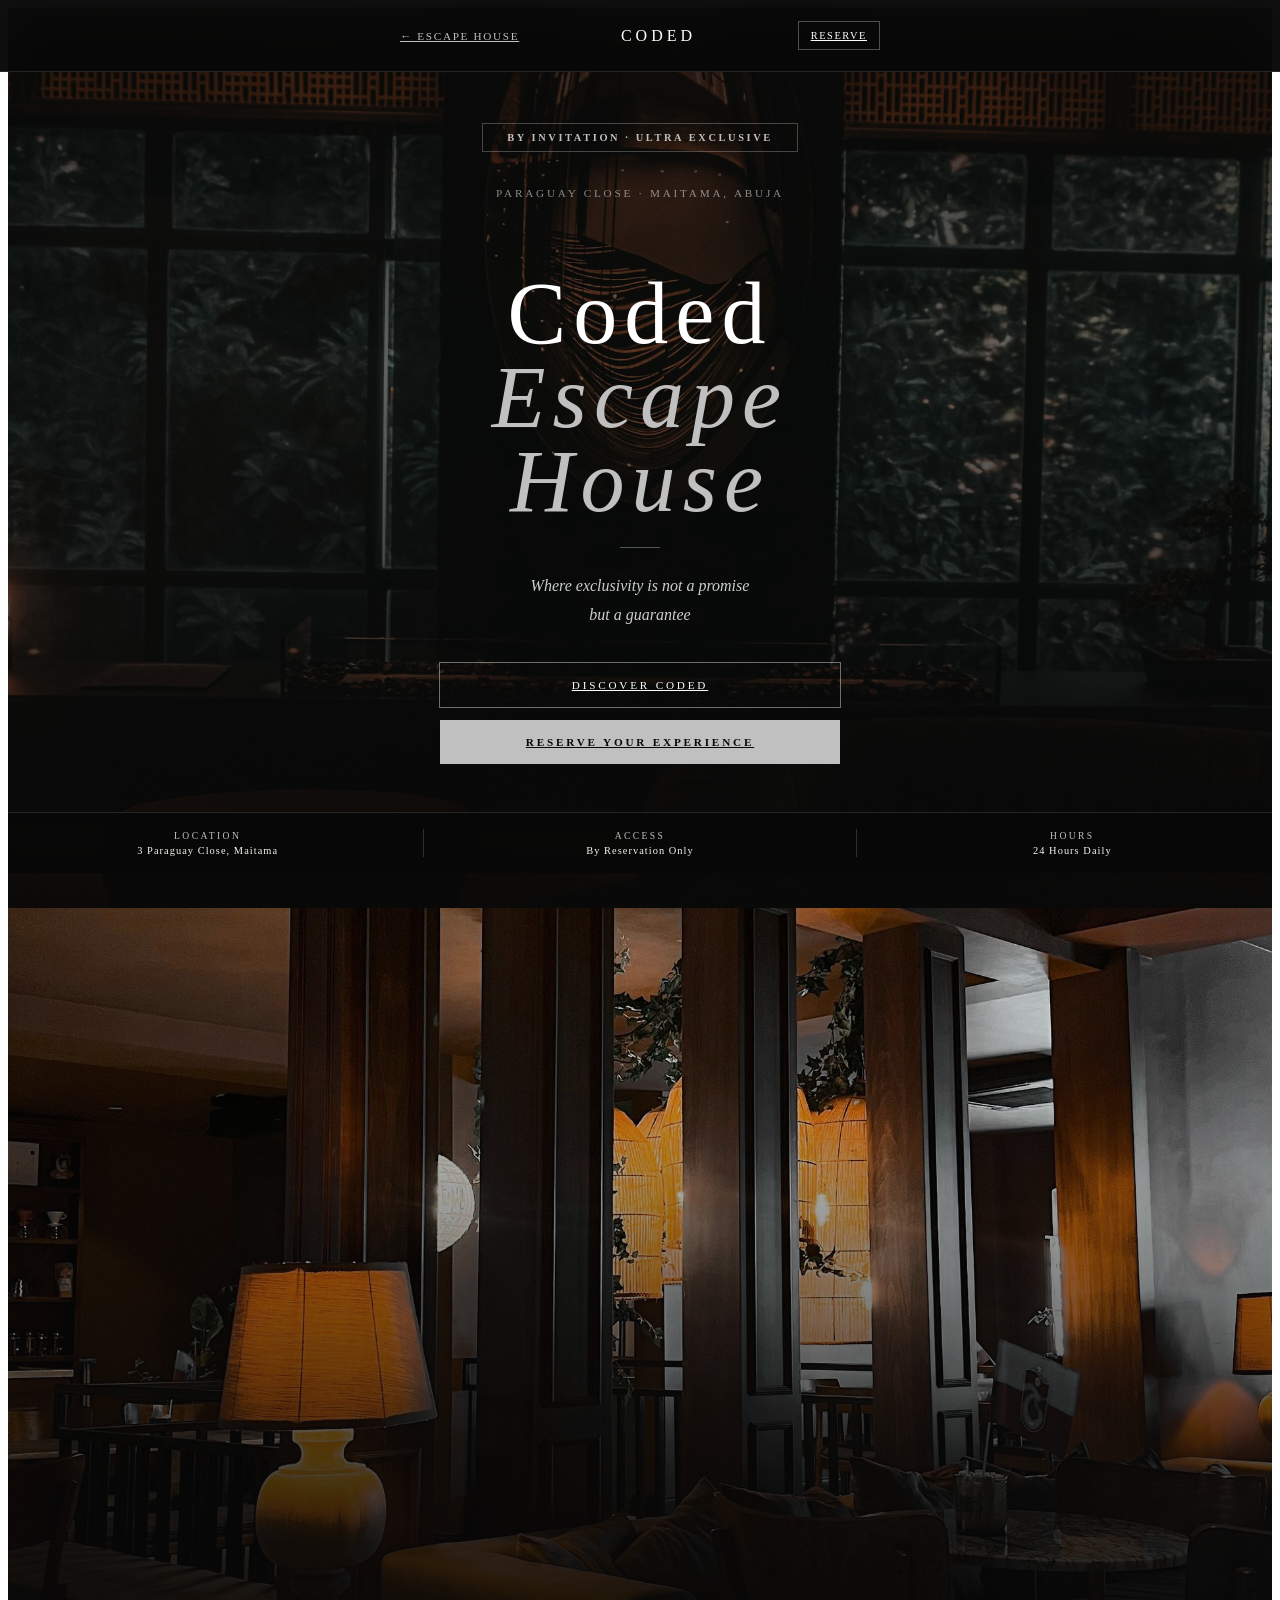
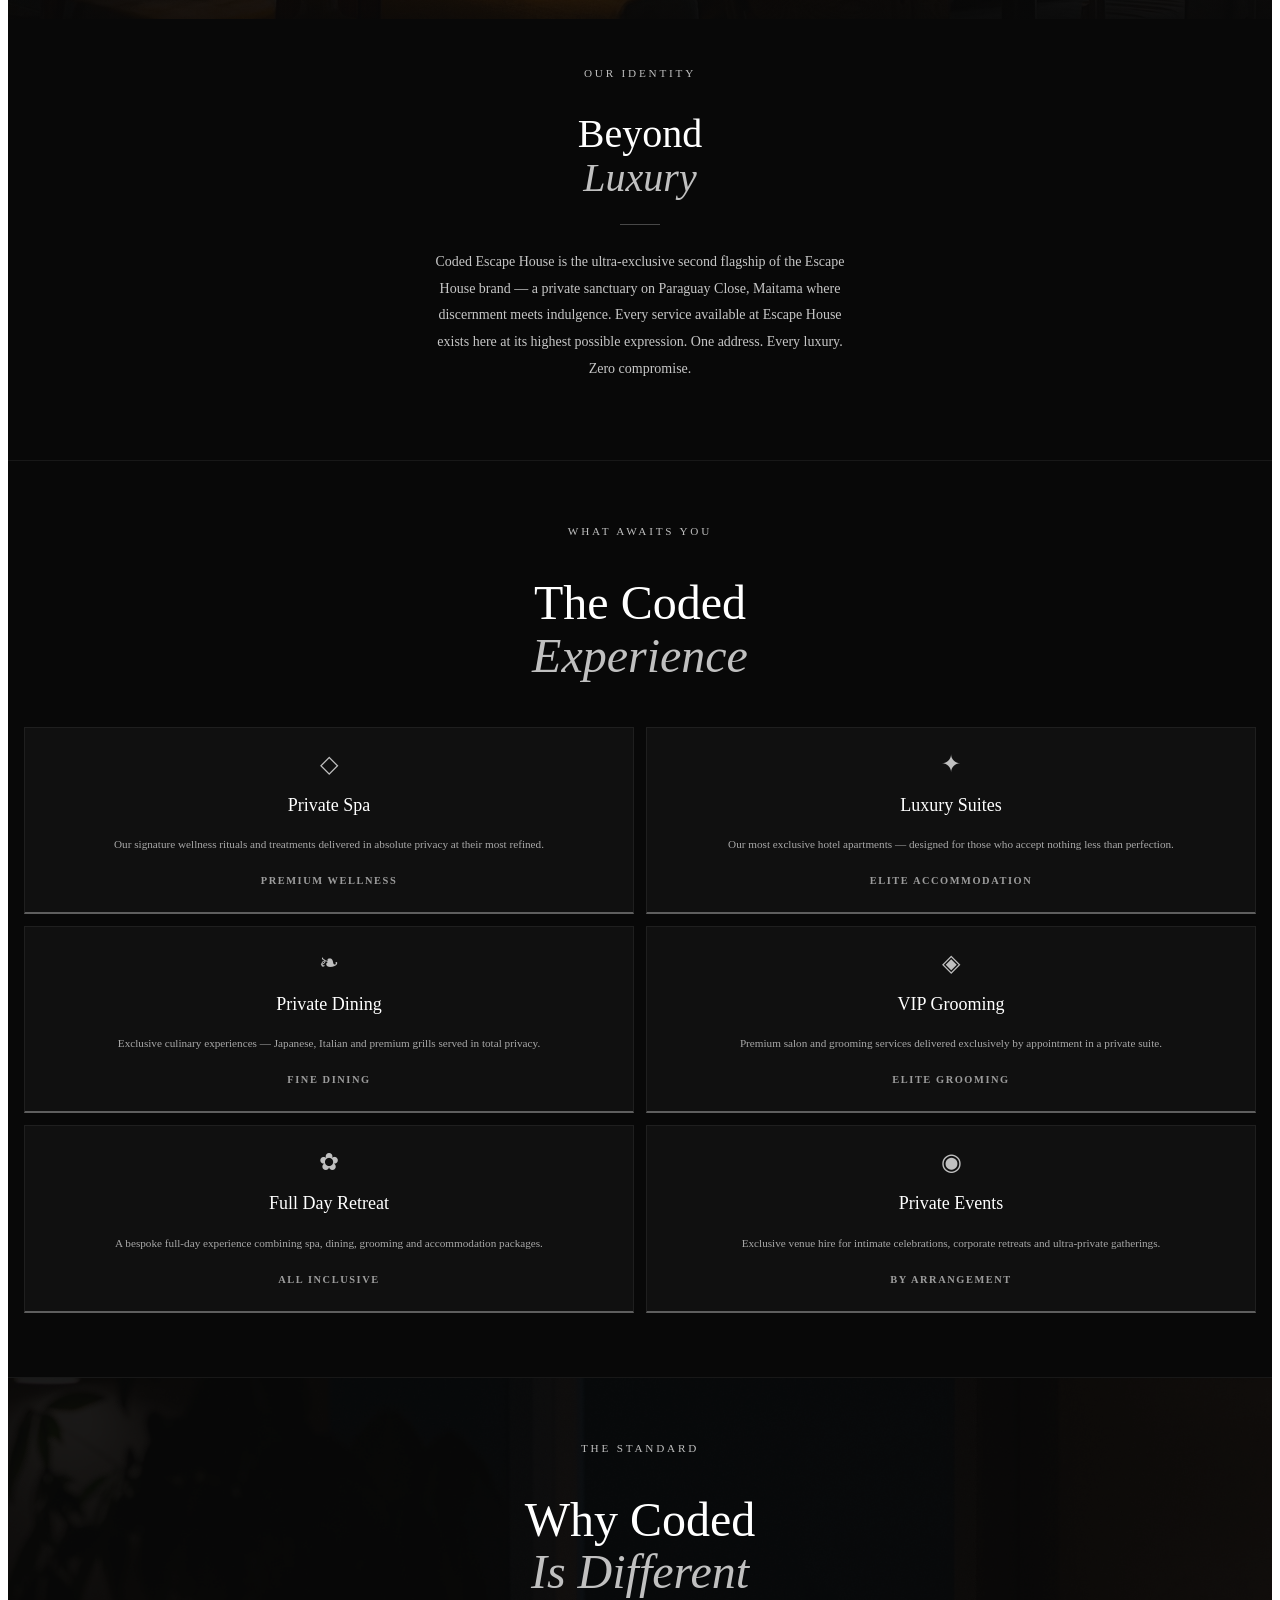
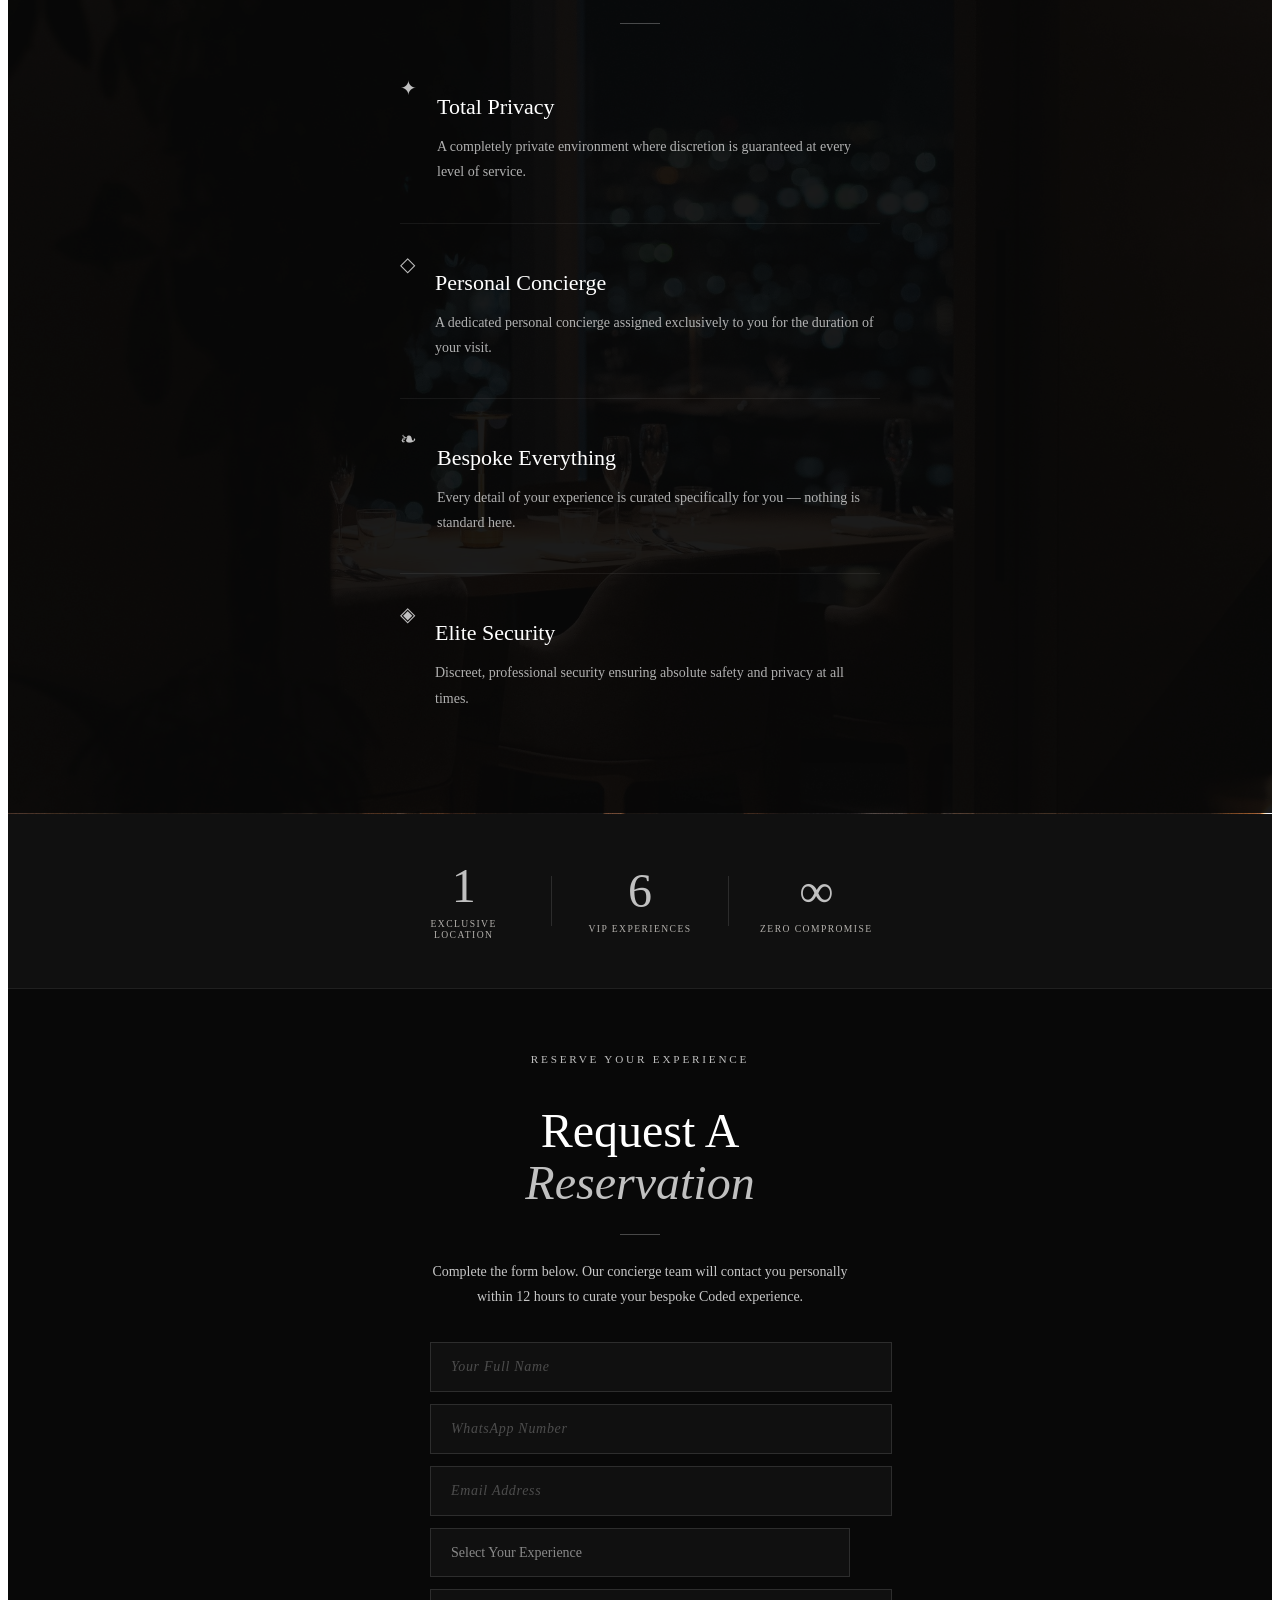
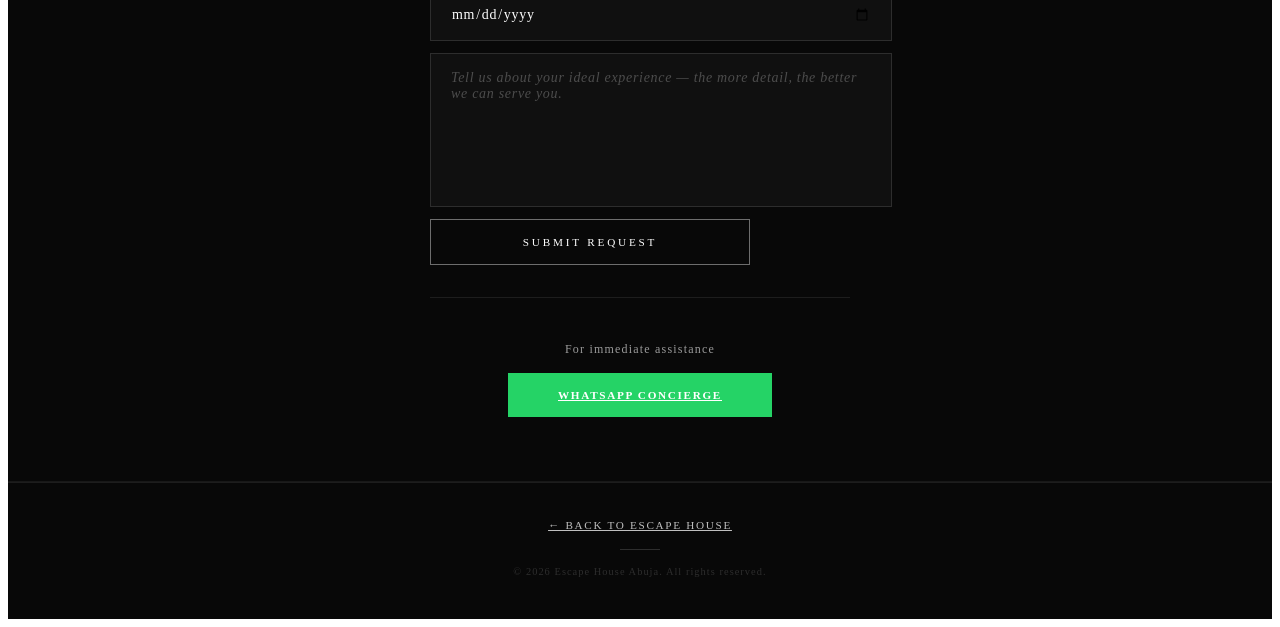
==== branches/coded/index.html @ df6d195e "Update WhatsApp numbers" ====
<!DOCTYPE html>
<html lang="en">
<head>
  <meta charset="UTF-8" />
  <meta name="viewport" content="width=device-width, initial-scale=1.0" />
  <meta name="description" content="Coded Escape House — Ultra Exclusive Luxury, Paraguay Close, Maitama Abuja" />
  <title>Coded Escape House</title>
  <link rel="stylesheet" href="../../assets/css/tokens.css" />
  <link rel="stylesheet" href="../../assets/css/base.css" />
  <link rel="stylesheet" href="../../assets/css/components.css" />
  <link rel="stylesheet" href="css/coded.css" />
</head>

<body>

  <!-- NAVIGATION -->
  <header class="coded-nav">
    <div class="coded-nav__inner">
      <a href="/escape-house/" class="coded-nav__back">← Escape House</a>
      <h1 class="coded-nav__title">Coded</h1>
      <a href="#booking" class="coded-nav__book">Reserve</a>
    </div>
  </header>

  <!-- HERO -->
  <section class="coded-hero">
    <div class="coded-hero__bg"></div>
    <div class="coded-hero__overlay"></div>
    <div class="coded-hero__content">
      <span class="coded-hero__badge">By Invitation · Ultra Exclusive</span>
      <p class="coded-hero__eyebrow">Paraguay Close · Maitama, Abuja</p>
      <h2 class="coded-hero__title">
        Coded<br>
        <em>Escape House</em>
      </h2>
      <div class="coded-hero__divider"></div>
      <p class="coded-hero__tagline">Where exclusivity is not a promise<br>but a guarantee</p>
      <div class="coded-hero__buttons">
        <a href="#experiences" class="btn-coded-primary">Discover Coded</a>
        <a href="#booking" class="btn-coded-ghost">Reserve Your Experience</a>
      </div>
    </div>
    <div class="coded-hero__infobar">
      <div class="coded-hero__info">
        <span class="coded-hero__info-label">Location</span>
        <span class="coded-hero__info-value">3 Paraguay Close, Maitama</span>
      </div>
      <div class="coded-hero__info-divider"></div>
      <div class="coded-hero__info">
        <span class="coded-hero__info-label">Access</span>
        <span class="coded-hero__info-value">By Reservation Only</span>
      </div>
      <div class="coded-hero__info-divider"></div>
      <div class="coded-hero__info">
        <span class="coded-hero__info-label">Hours</span>
        <span class="coded-hero__info-value">24 Hours Daily</span>
      </div>
    </div>
  </section>

  <!-- INTRO -->
  <section class="coded-intro">
    <div class="coded-intro__img"></div>
    <div class="coded-intro__inner">
      <span class="coded-label">Our Identity</span>
      <h2 class="coded-intro__title">Beyond<br><em>Luxury</em></h2>
      <div class="coded-divider"></div>
      <p class="coded-intro__text">Coded Escape House is the ultra-exclusive second flagship of the Escape House brand — a private sanctuary on Paraguay Close, Maitama where discernment meets indulgence. Every service available at Escape House exists here at its highest possible expression. One address. Every luxury. Zero compromise.</p>
    </div>
  </section>

  <!-- EXPERIENCES -->
  <section class="coded-experiences" id="experiences">
    <div class="coded-experiences__header">
      <span class="coded-label">What Awaits You</span>
      <h2 class="coded-section-title">The Coded<br><em>Experience</em></h2>
    </div>
    <div class="coded-experiences__grid">

      <a href="#booking" class="coded-exp-card">
        <div class="coded-exp-card__top">
          <span class="coded-exp-card__icon">◇</span>
          <h3 class="coded-exp-card__title">Private Spa</h3>
        </div>
        <p class="coded-exp-card__desc">Our signature wellness rituals and treatments delivered in absolute privacy at their most refined.</p>
        <span class="coded-exp-card__tag">Premium Wellness</span>
      </a>

      <a href="#booking" class="coded-exp-card">
        <div class="coded-exp-card__top">
          <span class="coded-exp-card__icon">✦</span>
          <h3 class="coded-exp-card__title">Luxury Suites</h3>
        </div>
        <p class="coded-exp-card__desc">Our most exclusive hotel apartments — designed for those who accept nothing less than perfection.</p>
        <span class="coded-exp-card__tag">Elite Accommodation</span>
      </a>

      <a href="#booking" class="coded-exp-card">
        <div class="coded-exp-card__top">
          <span class="coded-exp-card__icon">❧</span>
          <h3 class="coded-exp-card__title">Private Dining</h3>
        </div>
        <p class="coded-exp-card__desc">Exclusive culinary experiences — Japanese, Italian and premium grills served in total privacy.</p>
        <span class="coded-exp-card__tag">Fine Dining</span>
      </a>

      <a href="#booking" class="coded-exp-card">
        <div class="coded-exp-card__top">
          <span class="coded-exp-card__icon">◈</span>
          <h3 class="coded-exp-card__title">VIP Grooming</h3>
        </div>
        <p class="coded-exp-card__desc">Premium salon and grooming services delivered exclusively by appointment in a private suite.</p>
        <span class="coded-exp-card__tag">Elite Grooming</span>
      </a>

      <a href="#booking" class="coded-exp-card">
        <div class="coded-exp-card__top">
          <span class="coded-exp-card__icon">✿</span>
          <h3 class="coded-exp-card__title">Full Day Retreat</h3>
        </div>
        <p class="coded-exp-card__desc">A bespoke full-day experience combining spa, dining, grooming and accommodation packages.</p>
        <span class="coded-exp-card__tag">All Inclusive</span>
      </a>

      <a href="#booking" class="coded-exp-card">
        <div class="coded-exp-card__top">
          <span class="coded-exp-card__icon">◉</span>
          <h3 class="coded-exp-card__title">Private Events</h3>
        </div>
        <p class="coded-exp-card__desc">Exclusive venue hire for intimate celebrations, corporate retreats and ultra-private gatherings.</p>
        <span class="coded-exp-card__tag">By Arrangement</span>
      </a>

    </div>
  </section>

  <!-- FEATURES -->
  <section class="coded-features">
    <div class="coded-features__inner">
      <span class="coded-label">The Standard</span>
      <h2 class="coded-section-title">Why Coded<br><em>Is Different</em></h2>
      <div class="coded-divider"></div>
      <div class="coded-features__grid">
        <div class="coded-feature">
          <span class="coded-feature__icon">✦</span>
          <div>
            <h3 class="coded-feature__title">Total Privacy</h3>
            <p class="coded-feature__desc">A completely private environment where discretion is guaranteed at every level of service.</p>
          </div>
        </div>
        <div class="coded-feature">
          <span class="coded-feature__icon">◇</span>
          <div>
            <h3 class="coded-feature__title">Personal Concierge</h3>
            <p class="coded-feature__desc">A dedicated personal concierge assigned exclusively to you for the duration of your visit.</p>
          </div>
        </div>
        <div class="coded-feature">
          <span class="coded-feature__icon">❧</span>
          <div>
            <h3 class="coded-feature__title">Bespoke Everything</h3>
            <p class="coded-feature__desc">Every detail of your experience is curated specifically for you — nothing is standard here.</p>
          </div>
        </div>
        <div class="coded-feature">
          <span class="coded-feature__icon">◈</span>
          <div>
            <h3 class="coded-feature__title">Elite Security</h3>
            <p class="coded-feature__desc">Discreet, professional security ensuring absolute safety and privacy at all times.</p>
          </div>
        </div>
      </div>
    </div>
  </section>

  <!-- STATISTICS -->
  <section class="coded-stats">
    <div class="coded-stats__inner">
      <div class="coded-stat">
        <span class="coded-stat__num">1</span>
        <span class="coded-stat__label">Exclusive Location</span>
      </div>
      <div class="coded-stats__line"></div>
      <div class="coded-stat">
        <span class="coded-stat__num">6</span>
        <span class="coded-stat__label">VIP Experiences</span>
      </div>
      <div class="coded-stats__line"></div>
      <div class="coded-stat">
        <span class="coded-stat__num">∞</span>
        <span class="coded-stat__label">Zero Compromise</span>
      </div>
    </div>
  </section>

  <!-- BOOKING -->
  <section class="coded-booking" id="booking">
    <div class="coded-booking__inner">
      <span class="coded-label">Reserve Your Experience</span>
      <h2 class="coded-section-title">Request A<br><em>Reservation</em></h2>
      <div class="coded-divider"></div>
      <p class="coded-booking__sub">Complete the form below. Our concierge team will contact you personally within 12 hours to curate your bespoke Coded experience.</p>
      <div class="coded-booking__form">
        <input class="coded-input" type="text" placeholder="Your Full Name" />
        <input class="coded-input" type="tel" placeholder="WhatsApp Number" />
        <input class="coded-input" type="email" placeholder="Email Address" />
        <select class="coded-select">
          <option value="" disabled selected>Select Your Experience</option>
          <option>Private Spa</option>
          <option>Luxury Suite</option>
          <option>Private Dining</option>
          <option>VIP Grooming</option>
          <option>Full Day Retreat</option>
          <option>Private Event</option>
          <option>Bespoke Package</option>
        </select>
        <input class="coded-input" type="date" />
        <textarea class="coded-input coded-textarea" placeholder="Tell us about your ideal experience — the more detail, the better we can serve you."></textarea>
        <button class="btn-coded-primary">Submit Request</button>
      </div>
      <div class="coded-booking__contact">
        <p class="coded-booking__note">For immediate assistance</p>
        <div class="coded-booking__links">
          <a href="https://wa.me/2349033333733" class="btn-coded-whatsapp">WhatsApp Concierge</a>
        </div>
      </div>
    </div>
  </section>

  <!-- FOOTER -->
  <footer class="coded-footer">
    <div class="coded-footer__inner">
      <a href="/escape-house/" class="coded-footer__back">← Back to Escape House</a>
      <div class="coded-footer__divider"></div>
      <p class="coded-footer__copy">© 2026 Escape House Abuja. All rights reserved.</p>
    </div>
  </footer>

</body>
</html>
---- branches/coded/css/coded.css ----
/* ============================================
   CODED ESCAPE HOUSE — BRANCH CSS
   Palette: Near Black + Platinum Silver
   ============================================ */

/* --- NAVIGATION --- */
.coded-nav {
  position: fixed;
  top: 0;
  left: 0;
  right: 0;
  z-index: 100;
  padding: 1rem 1.25rem;
  background: rgba(8, 8, 8, 0.96);
  backdrop-filter: blur(20px);
  -webkit-backdrop-filter: blur(20px);
  border-bottom: 1px solid rgba(210, 210, 210, 0.15);
}

.coded-nav__inner {
  display: flex;
  align-items: center;
  justify-content: space-between;
  max-width: 480px;
  margin: 0 auto;
  width: 100%;
}

.coded-nav__back {
  font-family: var(--font-body);
  font-size: 0.7rem;
  color: silver;
  letter-spacing: 0.15em;
  text-transform: uppercase;
  white-space: nowrap;
}

.coded-nav__title {
  font-family: var(--font-heading);
  font-size: 1rem;
  color: #FFFFFF;
  letter-spacing: 0.25em;
  text-transform: uppercase;
  font-weight: 300;
}

.coded-nav__book {
  font-family: var(--font-body);
  font-size: 0.65rem;
  color: #FFFFFF;
  letter-spacing: 0.15em;
  text-transform: uppercase;
  padding: 0.5rem 0.75rem;
  border: 1px solid rgba(210, 210, 210, 0.35);
  white-space: nowrap;
}

/* --- HERO --- */
.coded-hero {
  min-height: 100svh;
  position: relative;
  display: flex;
  flex-direction: column;
  align-items: center;
  justify-content: center;
  overflow: hidden;
}

.coded-hero__bg {
  position: absolute;
  inset: 0;
  background-image: url('../../../assets/images/coded/coded-hero.jpg');
  background-size: cover;
  background-position: center;
  z-index: 0;
}

.coded-hero__overlay {
  position: absolute;
  inset: 0;
  background: linear-gradient(
    180deg,
    rgba(8, 8, 8, 0.85) 0%,
    rgba(8, 8, 8, 0.60) 40%,
    rgba(8, 8, 8, 0.95) 100%
  );
  z-index: 1;
}

.coded-hero__content {
  position: relative;
  z-index: 2;
  text-align: center;
  padding: 5rem 1.5rem 3rem;
  width: 100%;
  max-width: 480px;
}

.coded-hero__badge {
  display: inline-block;
  border: 1px solid rgba(210, 210, 210, 0.30);
  color: silver;
  font-family: var(--font-body);
  font-size: 0.65rem;
  font-weight: 600;
  letter-spacing: 0.25em;
  text-transform: uppercase;
  padding: 0.5rem 1.5rem;
  margin-bottom: 1.5rem;
}

.coded-hero__eyebrow {
  font-family: var(--font-body);
  font-size: 0.7rem;
  color: silver;
  letter-spacing: 0.25em;
  text-transform: uppercase;
  margin-bottom: 1.5rem;
  opacity: 0.70;
}

.coded-hero__title {
  font-family: var(--font-heading);
  font-size: 5.5rem;
  color: #FFFFFF;
  font-weight: 300;
  letter-spacing: 0.08em;
  line-height: 0.95;
  margin-bottom: 1rem;
}

.coded-hero__title em {
  color: silver;
  font-style: italic;
  display: block;
}

.coded-hero__divider {
  width: 40px;
  height: 1px;
  background: silver;
  margin: 1.5rem auto;
  opacity: 0.40;
}

.coded-hero__tagline {
  font-family: var(--font-script);
  font-style: italic;
  font-size: 1rem;
  color: #F0F0F0;
  line-height: 1.8;
  margin-bottom: 2rem;
  opacity: 0.85;
}

.coded-hero__buttons {
  display: flex;
  flex-direction: column;
  align-items: center;
  gap: 0.75rem;
}

/* --- HERO INFOBAR --- */
.coded-hero__infobar {
  position: relative;
  z-index: 2;
  width: 100%;
  background: rgba(8, 8, 8, 0.92);
  backdrop-filter: blur(10px);
  border-top: 1px solid rgba(210, 210, 210, 0.15);
  display: flex;
  align-items: center;
  justify-content: center;
  padding: 1rem 1.25rem;
  gap: 1rem;
}

.coded-hero__info {
  text-align: center;
  flex: 1;
}

.coded-hero__info-label {
  display: block;
  font-family: var(--font-body);
  font-size: 0.6rem;
  color: silver;
  letter-spacing: 0.25em;
  text-transform: uppercase;
  margin-bottom: 0.25rem;
}

.coded-hero__info-value {
  display: block;
  font-family: var(--font-body);
  font-size: 0.65rem;
  color: #F8F4EE;
  letter-spacing: 0.10em;
  font-weight: 500;
}

.coded-hero__info-divider {
  width: 1px;
  height: 28px;
  background: rgba(210, 210, 210, 0.20);
  flex-shrink: 0;
}

/* --- BUTTONS --- */
.btn-coded-primary {
  display: inline-block;
  background: transparent;
  color: #FFFFFF;
  font-family: var(--font-body);
  font-size: 0.7rem;
  font-weight: 500;
  letter-spacing: 0.25em;
  text-transform: uppercase;
  padding: 1rem 2.5rem;
  min-width: 220px;
  text-align: center;
  transition: all 280ms ease;
  border: 1px solid rgba(210, 210, 210, 0.50);
  cursor: pointer;
  width: 100%;
  max-width: 320px;
}

.btn-coded-primary:active {
  background: rgba(210, 210, 210, 0.10);
  transform: scale(0.98);
}

.btn-coded-ghost {
  display: inline-block;
  background: silver;
  color: #080808;
  font-family: var(--font-body);
  font-size: 0.7rem;
  font-weight: 600;
  letter-spacing: 0.25em;
  text-transform: uppercase;
  padding: 1rem 2.5rem;
  min-width: 220px;
  text-align: center;
  transition: all 280ms ease;
  width: 100%;
  max-width: 320px;
}

.btn-coded-ghost:active {
  background: #A0A0A0;
  transform: scale(0.98);
}

.btn-coded-whatsapp {
  display: inline-block;
  background: #25D366;
  color: #FFFFFF;
  font-family: var(--font-body);
  font-size: 0.7rem;
  font-weight: 600;
  letter-spacing: 0.15em;
  text-transform: uppercase;
  padding: 1rem 2rem;
  min-width: 200px;
  text-align: center;
  transition: all 280ms ease;
}

/* --- SHARED STYLES --- */
.coded-label {
  display: block;
  font-family: var(--font-body);
  font-size: 0.7rem;
  color: silver;
  letter-spacing: 0.25em;
  text-transform: uppercase;
  margin-bottom: 0.75rem;
}

.coded-divider {
  width: 40px;
  height: 1px;
  background: silver;
  margin: 1.5rem auto;
  opacity: 0.35;
}

.coded-section-title {
  font-family: var(--font-heading);
  font-size: 3rem;
  color: #FFFFFF;
  font-weight: 300;
  line-height: 1.1;
  margin-bottom: 0.75rem;
}

.coded-section-title em {
  color: silver;
  font-style: italic;
}

/* --- INTRO --- */
.coded-intro {
  background: #080808;
  border-bottom: 1px solid rgba(210, 210, 210, 0.08);
  text-align: center;
  overflow: hidden;
}

.coded-intro__img {
  width: 100%;
  aspect-ratio: 16 / 9;
  background-image: url('../../../assets/images/coded/coded-intro.jpg');
  background-size: cover;
  background-position: center;
  position: relative;
}

.coded-intro__img::after {
  content: '';
  position: absolute;
  inset: 0;
  background: linear-gradient(
    to bottom,
    transparent 0%,
    rgba(8, 8, 8, 0.92) 100%
  );
}

.coded-intro__inner {
  max-width: 420px;
  margin: 0 auto;
  padding: 3rem 1.5rem 4rem;
}

.coded-intro__title {
  font-family: var(--font-heading);
  font-size: 2.5rem;
  color: #FFFFFF;
  font-weight: 300;
  line-height: 1.1;
  margin-bottom: 0.75rem;
}

.coded-intro__title em {
  color: silver;
  font-style: italic;
}

.coded-intro__text {
  font-family: var(--font-body);
  font-size: 0.875rem;
  color: #E8E8E8;
  line-height: 1.9;
  opacity: 0.85;
}

/* --- EXPERIENCES --- */
.coded-experiences {
  background: #080808;
  padding-bottom: 4rem;
  border-bottom: 1px solid rgba(210, 210, 210, 0.08);
}

.coded-experiences__header {
  text-align: center;
  padding: 4rem 1.25rem 2rem;
}

.coded-experiences__grid {
  display: grid;
  grid-template-columns: 1fr 1fr;
  gap: 0.75rem;
  padding: 0 1rem;
}

.coded-exp-card {
  display: block;
  background: #101010;
  border: 1px solid rgba(210, 210, 210, 0.08);
  border-bottom: 2px solid rgba(210, 210, 210, 0.40);
  padding: 1.5rem 1rem;
  text-align: center;
  text-decoration: none;
  cursor: pointer;
  transition: border-color 280ms ease;
}

.coded-exp-card:active {
  border-color: silver;
}

.coded-exp-card__top {
  margin-bottom: 0.75rem;
}

.coded-exp-card__icon {
  font-size: 1.5rem;
  color: silver;
  display: block;
  margin-bottom: 0.5rem;
  line-height: 1;
}

.coded-exp-card__title {
  font-family: var(--font-heading);
  font-size: 1.125rem;
  color: #FFFFFF;
  font-weight: 400;
  line-height: 1.3;
}

.coded-exp-card__desc {
  font-family: var(--font-body);
  font-size: 0.7rem;
  color: #E8E8E8;
  line-height: 1.7;
  margin-bottom: 1rem;
  opacity: 0.70;
}

.coded-exp-card__tag {
  font-family: var(--font-body);
  font-size: 0.65rem;
  color: silver;
  letter-spacing: 0.15em;
  font-weight: 600;
  text-transform: uppercase;
  opacity: 0.80;
}

/* --- FEATURES --- */
.coded-features {
  background-image: url('../../../assets/images/coded/coded-features.jpg');
  background-size: cover;
  background-position: center;
  position: relative;
  border-bottom: 1px solid rgba(210, 210, 210, 0.08);
}

.coded-features::before {
  content: '';
  position: absolute;
  inset: 0;
  background: rgba(8, 8, 8, 0.92);
}

.coded-features__inner {
  position: relative;
  z-index: 1;
  padding: 4rem 1.5rem;
  text-align: center;
  max-width: 480px;
  margin: 0 auto;
}

.coded-features__grid {
  display: flex;
  flex-direction: column;
  gap: 0;
  margin-top: 1rem;
}

.coded-feature {
  display: flex;
  gap: 1.25rem;
  align-items: flex-start;
  padding: 1.5rem 0;
  border-bottom: 1px solid rgba(210, 210, 210, 0.08);
  text-align: left;
}

.coded-feature:last-child {
  border-bottom: none;
}

.coded-feature__icon {
  font-size: 1.25rem;
  color: silver;
  flex-shrink: 0;
  margin-top: 0.25rem;
}

.coded-feature__title {
  font-family: var(--font-heading);
  font-size: 1.375rem;
  color: #FFFFFF;
  font-weight: 400;
  margin-bottom: 0.5rem;
}

.coded-feature__desc {
  font-family: var(--font-body);
  font-size: 0.875rem;
  color: #E8E8E8;
  line-height: 1.8;
  opacity: 0.75;
}

/* --- STATISTICS --- */
.coded-stats {
  background: #101010;
  padding: 3rem 1.5rem;
  border-bottom: 1px solid rgba(210, 210, 210, 0.08);
}

.coded-stats__inner {
  display: flex;
  align-items: center;
  justify-content: center;
  gap: 1.5rem;
  max-width: 480px;
  margin: 0 auto;
}

.coded-stat {
  text-align: center;
  flex: 1;
}

.coded-stat__num {
  display: block;
  font-family: var(--font-heading);
  font-size: 3rem;
  color: silver;
  line-height: 1;
  margin-bottom: 0.5rem;
}

.coded-stat__label {
  display: block;
  font-family: var(--font-body);
  font-size: 0.6rem;
  color: #F8F4EE;
  letter-spacing: 0.15em;
  text-transform: uppercase;
  opacity: 0.70;
}

.coded-stats__line {
  width: 1px;
  height: 50px;
  background: rgba(210, 210, 210, 0.15);
  flex-shrink: 0;
}

/* --- BOOKING --- */
.coded-booking {
  background: #080808;
  padding: 4rem 1.5rem;
  text-align: center;
  border-bottom: 1px solid rgba(210, 210, 210, 0.08);
}

.coded-booking__inner {
  max-width: 420px;
  margin: 0 auto;
}

.coded-booking__sub {
  font-family: var(--font-body);
  font-size: 0.875rem;
  color: #E8E8E8;
  line-height: 1.8;
  margin-bottom: 2rem;
  opacity: 0.85;
}

.coded-booking__form {
  display: flex;
  flex-direction: column;
  gap: 0.75rem;
  margin-bottom: 2rem;
}

.coded-input {
  width: 100%;
  background: #101010;
  border: 1px solid rgba(210, 210, 210, 0.15);
  padding: 1rem 1.25rem;
  font-family: var(--font-body);
  font-size: 0.875rem;
  color: #FFFFFF;
  letter-spacing: 0.05em;
  outline: none;
  transition: border-color 280ms ease;
}

.coded-input::placeholder {
  color: rgba(255,255,255,0.25);
  font-style: italic;
}

.coded-input:focus {
  border-color: silver;
}

.coded-select {
  width: 100%;
  background: #101010;
  border: 1px solid rgba(210, 210, 210, 0.15);
  padding: 1rem 1.25rem;
  font-family: var(--font-body);
  font-size: 0.875rem;
  color: rgba(255,255,255,0.50);
  outline: none;
  appearance: none;
  -webkit-appearance: none;
}

.coded-textarea {
  min-height: 120px;
  resize: none;
}

.coded-booking__contact {
  margin-top: 2rem;
  padding-top: 2rem;
  border-top: 1px solid rgba(210, 210, 210, 0.10);
}

.coded-booking__note {
  font-family: var(--font-body);
  font-size: 0.75rem;
  color: #E8E8E8;
  letter-spacing: 0.10em;
  margin-bottom: 1rem;
  opacity: 0.65;
}

.coded-booking__links {
  display: flex;
  justify-content: center;
}

/* --- FOOTER --- */
.coded-footer {
  background: #080808;
  border-top: 1px solid rgba(210, 210, 210, 0.10);
  padding: 2rem 1.25rem;
  text-align: center;
}

.coded-footer__inner {
  max-width: 480px;
  margin: 0 auto;
}

.coded-footer__back {
  font-family: var(--font-body);
  font-size: 0.7rem;
  color: silver;
  letter-spacing: 0.15em;
  text-transform: uppercase;
}

.coded-footer__divider {
  width: 40px;
  height: 1px;
  background: silver;
  margin: 1rem auto;
  opacity: 0.20;
}

.coded-footer__copy {
  font-family: var(--font-body);
  font-size: 0.65rem;
  color: rgba(255,255,255,0.15);
  letter-spacing: 0.10em;
}
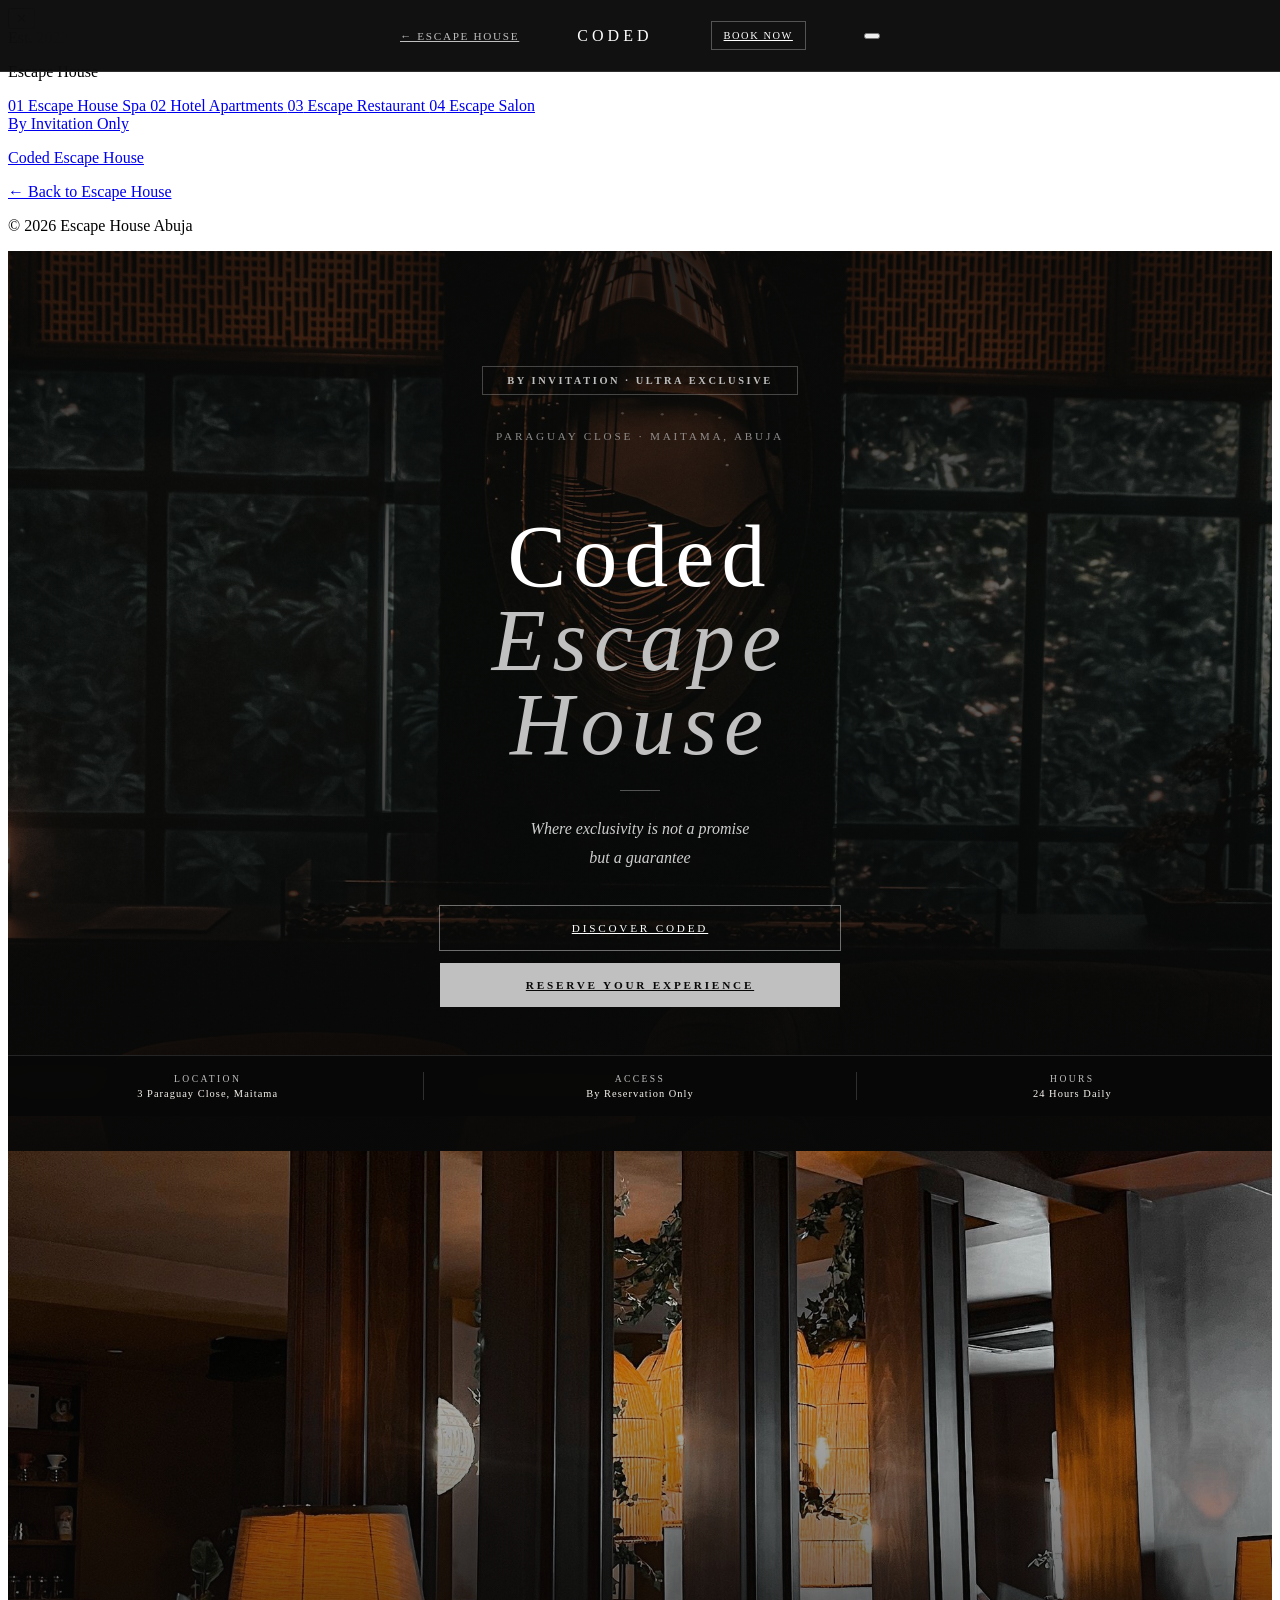
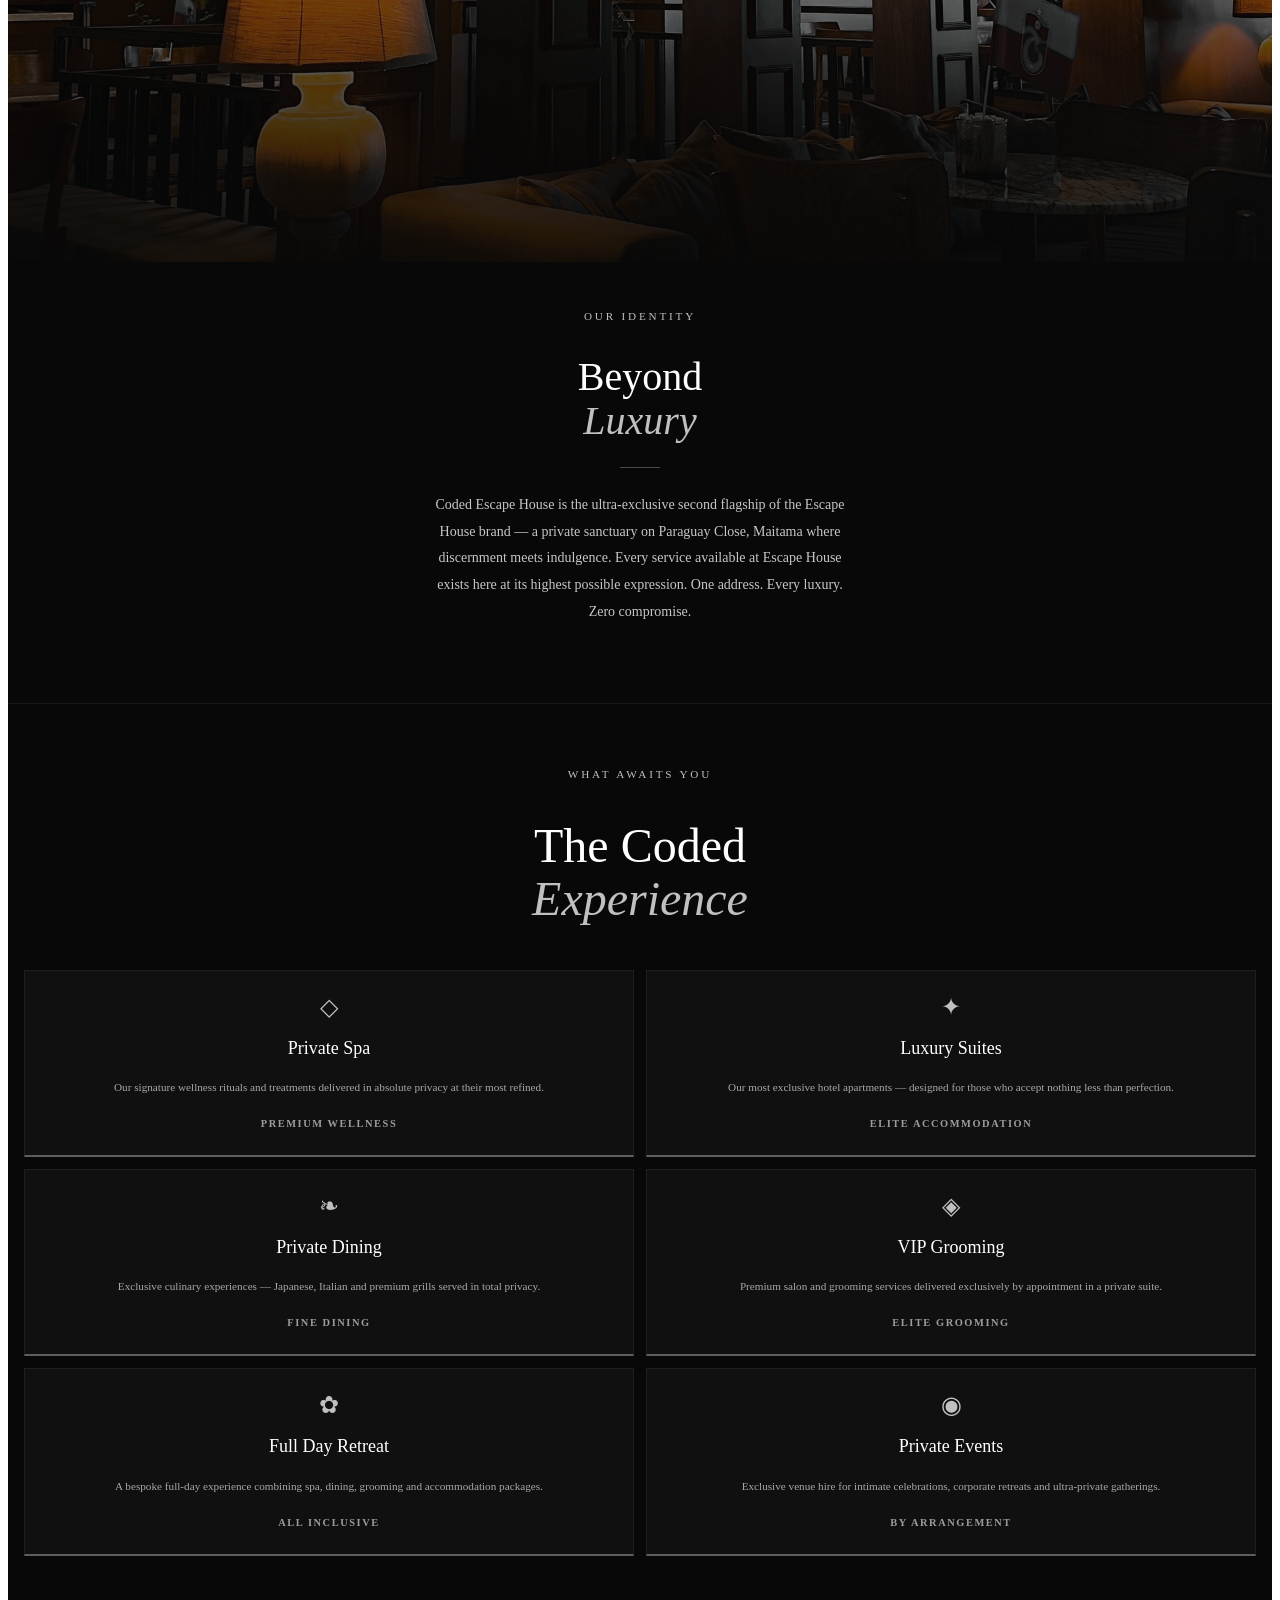
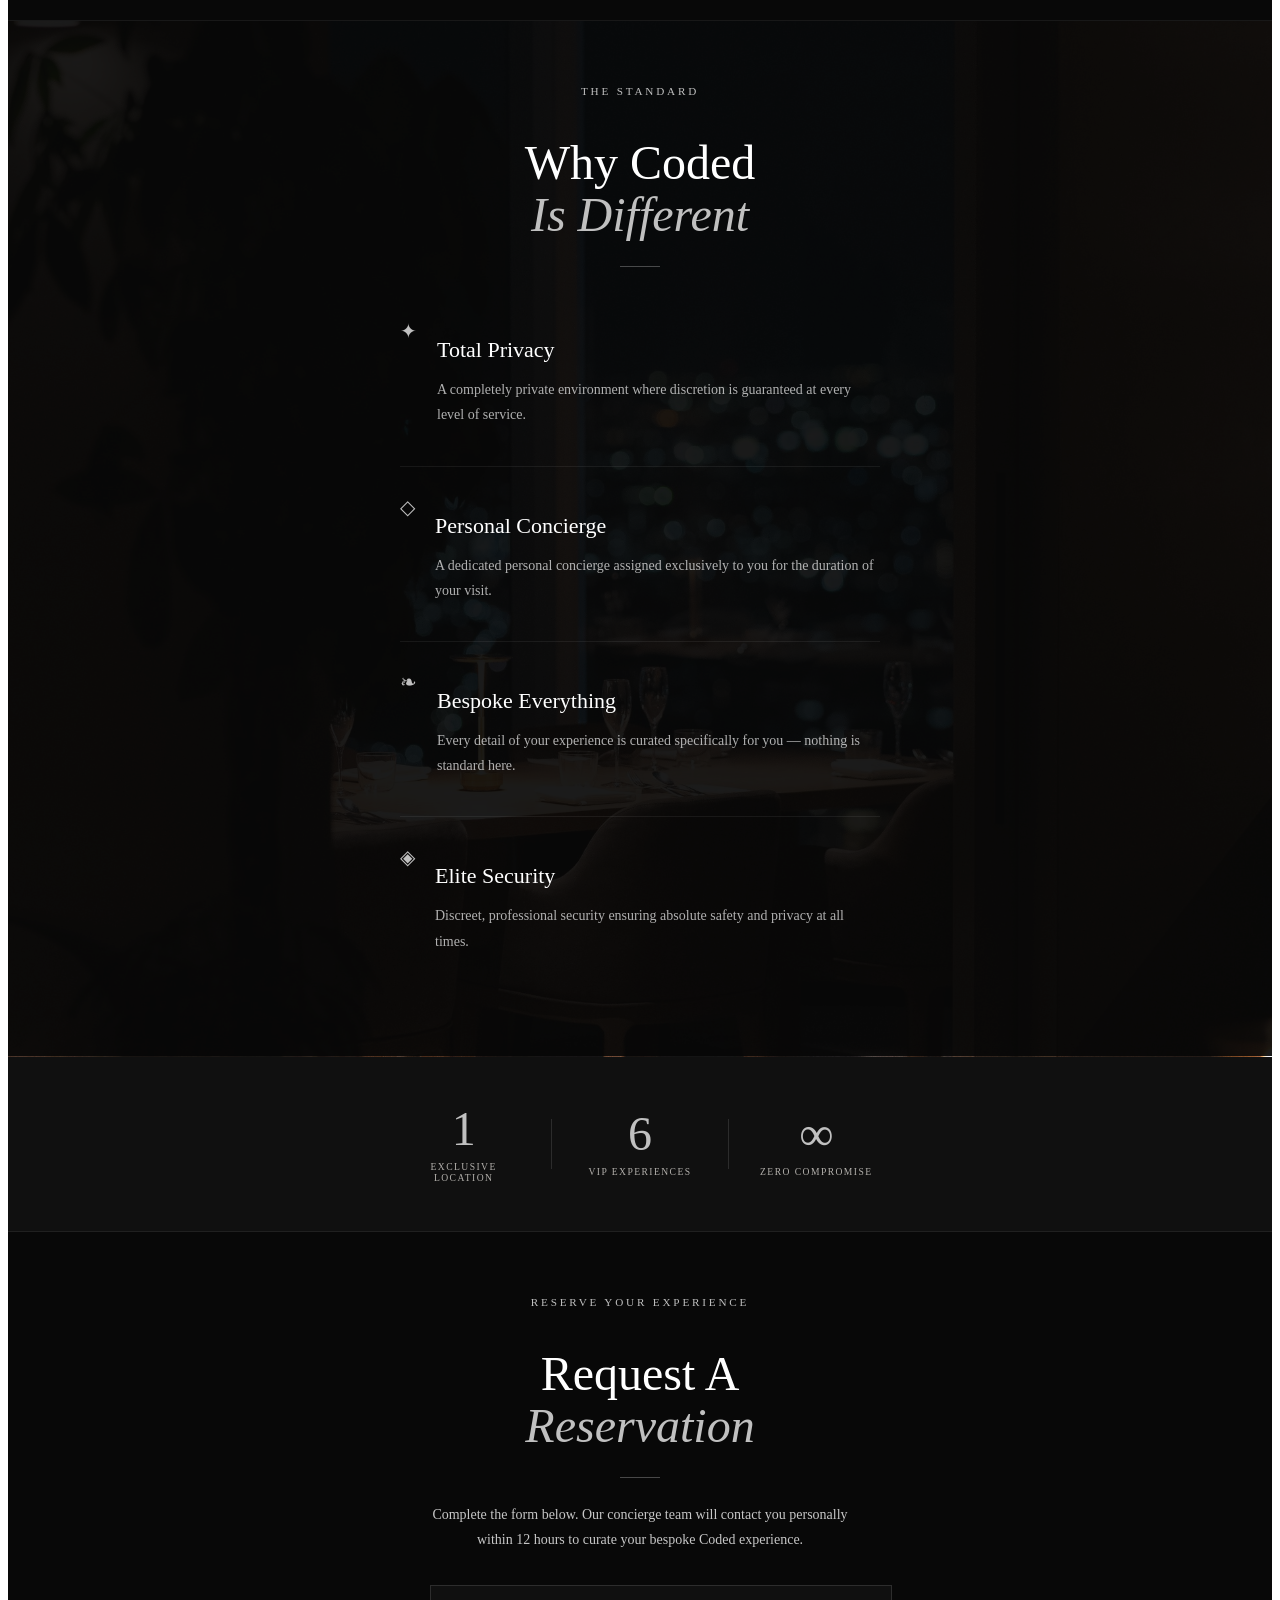
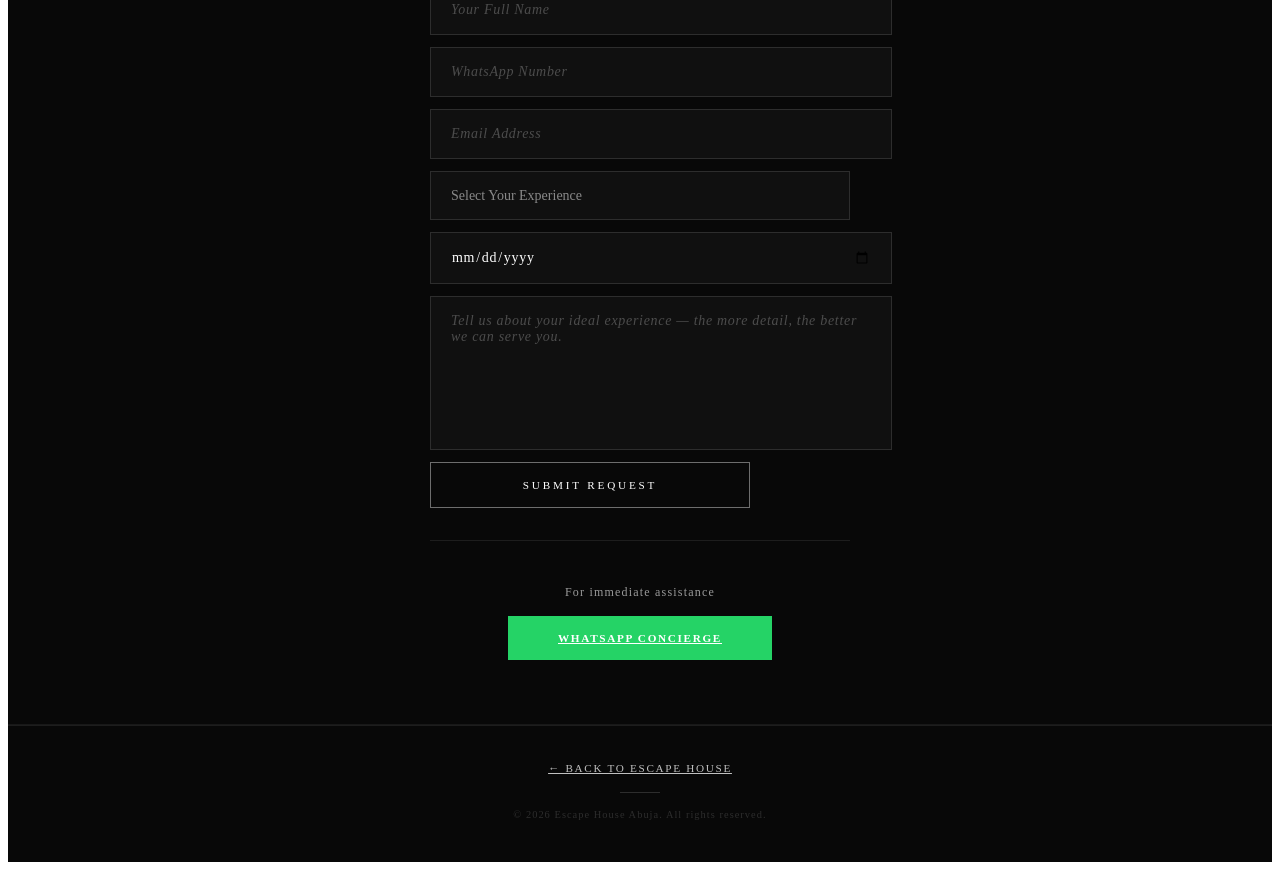
==== commit 76e26aec: "Add global menu to all branch pages" ====
--- a/branches/coded/index.html
+++ b/branches/coded/index.html
@@ -18,10 +18,49 @@
     <div class="coded-nav__inner">
       <a href="/escape-house/" class="coded-nav__back">← Escape House</a>
       <h1 class="coded-nav__title">Coded</h1>
-      <a href="#booking" class="coded-nav__book">Reserve</a>
+      <a href="#booking" class="coded-nav__book">Book Now</a>
+<button class="coded-nav__menu" id="menuBtn" aria-label="Menu">
+  <span></span>
+  <span></span>
+  <span></span>
+</button>
     </div>
   </header>
-
+<!-- GLOBAL MENU -->
+<div class="global-drawer" id="navDrawer">
+  <button class="global-drawer__close" id="closeBtn">✕</button>
+  <div class="global-drawer__logo">
+    <span>Est. 2022</span>
+    <p>Escape House</p>
+  </div>
+  <nav class="global-drawer__links">
+    <a href="/escape-house/branches/spa/">
+      <span class="global-drawer__num">01</span>
+      Escape House Spa
+    </a>
+    <a href="/escape-house/branches/stay/">
+      <span class="global-drawer__num">02</span>
+      Hotel Apartments
+    </a>
+    <a href="/escape-house/branches/dining/">
+      <span class="global-drawer__num">03</span>
+      Escape Restaurant
+    </a>
+    <a href="/escape-house/branches/salon/">
+      <span class="global-drawer__num">04</span>
+      Escape Salon
+    </a>
+  </nav>
+  <div class="global-drawer__coded">
+    <a href="/escape-house/branches/coded/">
+      <span>By Invitation Only</span>
+      <p>Coded Escape House</p>
+    </a>
+  </div>
+  <a href="/escape-house/" class="global-drawer__home">← Back to Escape House</a>
+  <p class="global-drawer__copy">© 2026 Escape House Abuja</p>
+</div>
+<div class="global-drawer__backdrop" id="navBackdrop"></div>
   <!-- HERO -->
   <section class="coded-hero">
     <div class="coded-hero__bg"></div>
@@ -235,6 +274,6 @@
       <p class="coded-footer__copy">© 2026 Escape House Abuja. All rights reserved.</p>
     </div>
   </footer>
-
+<script src="../../assets/js/menu.js"></script>
 </body>
 </html>
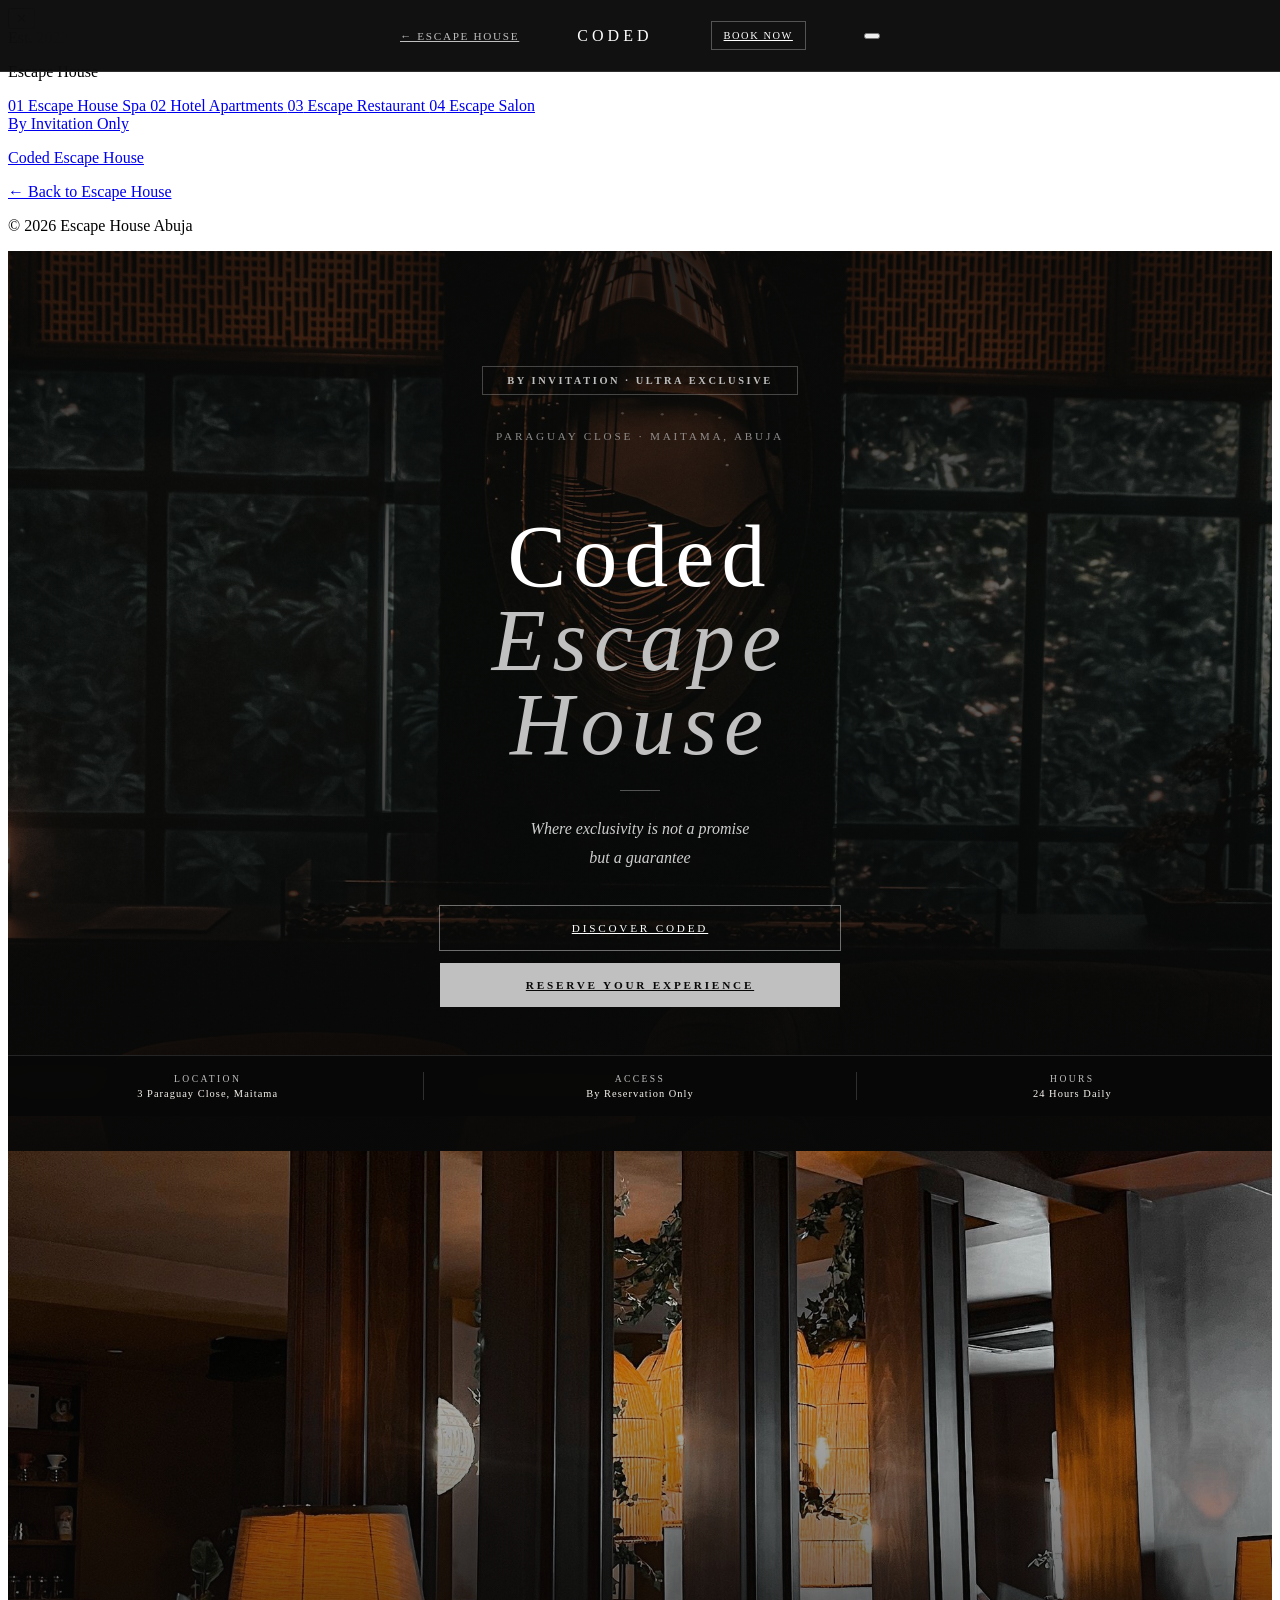
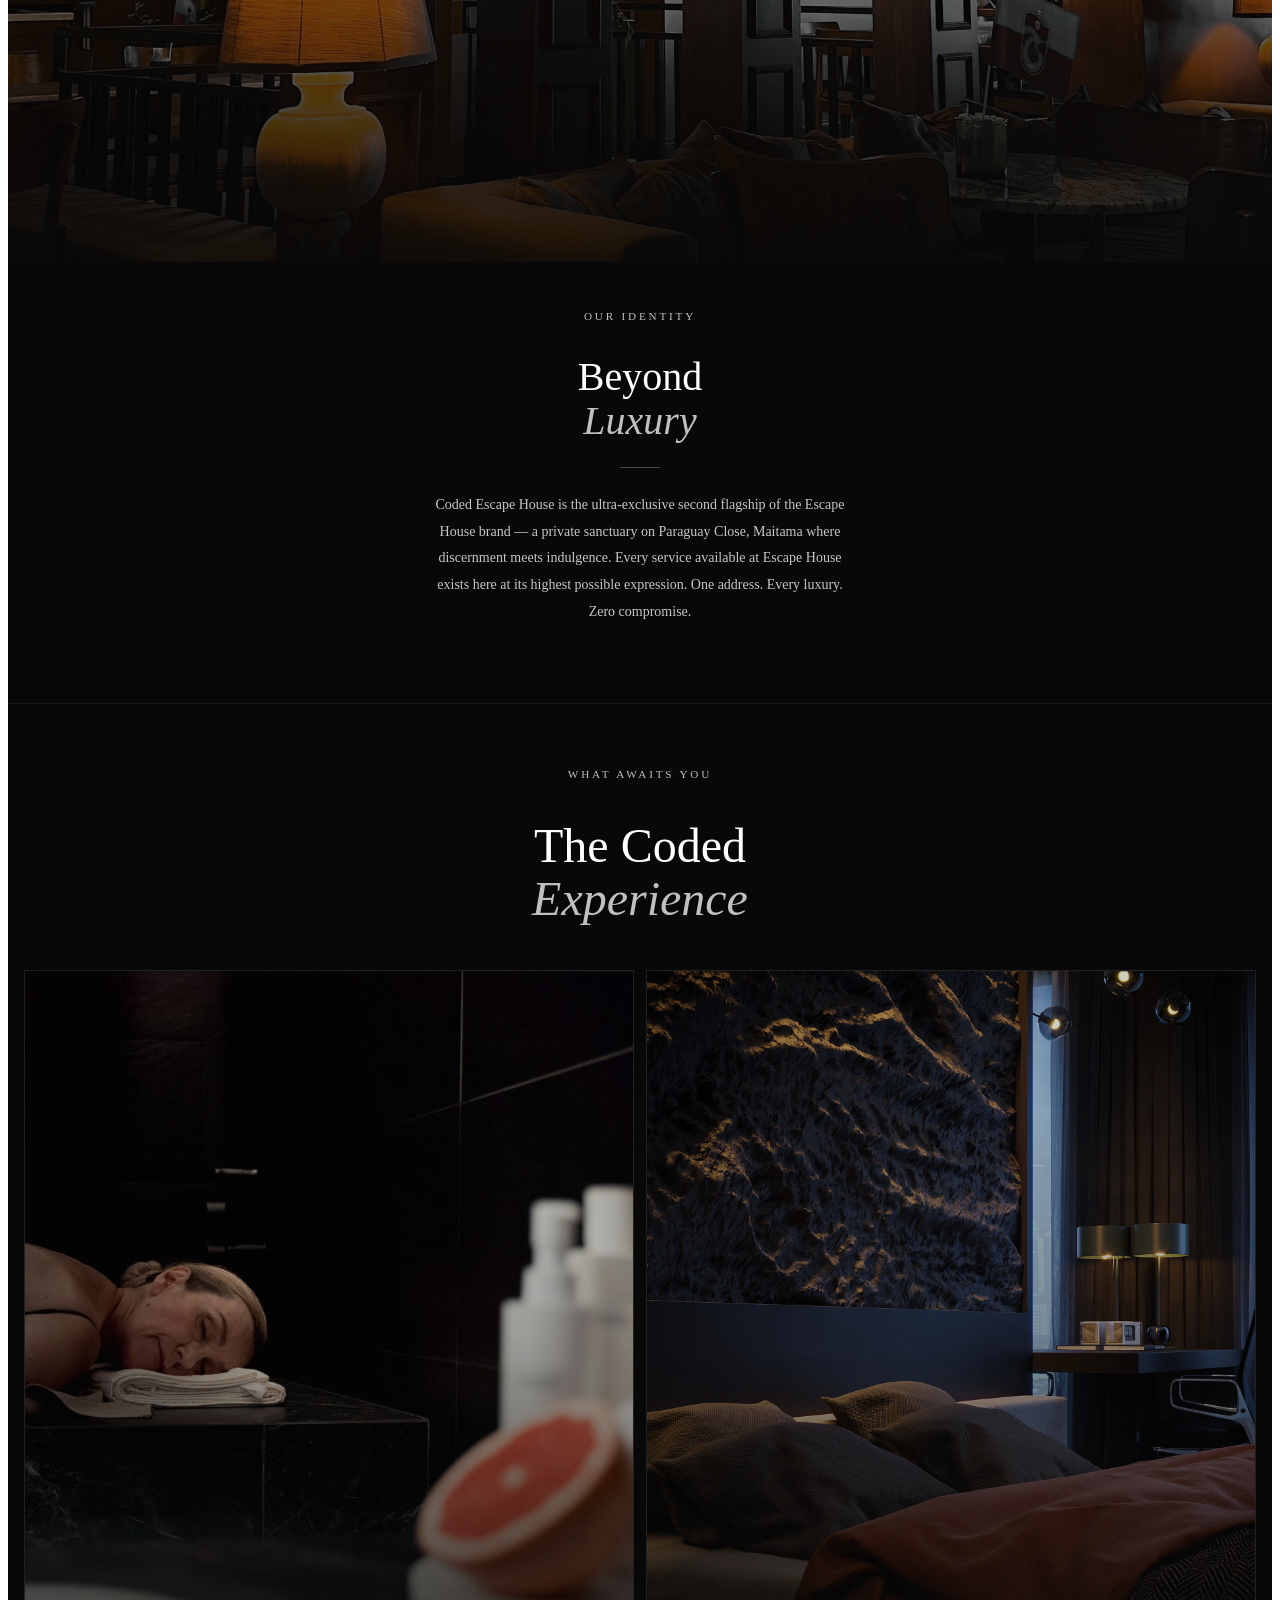
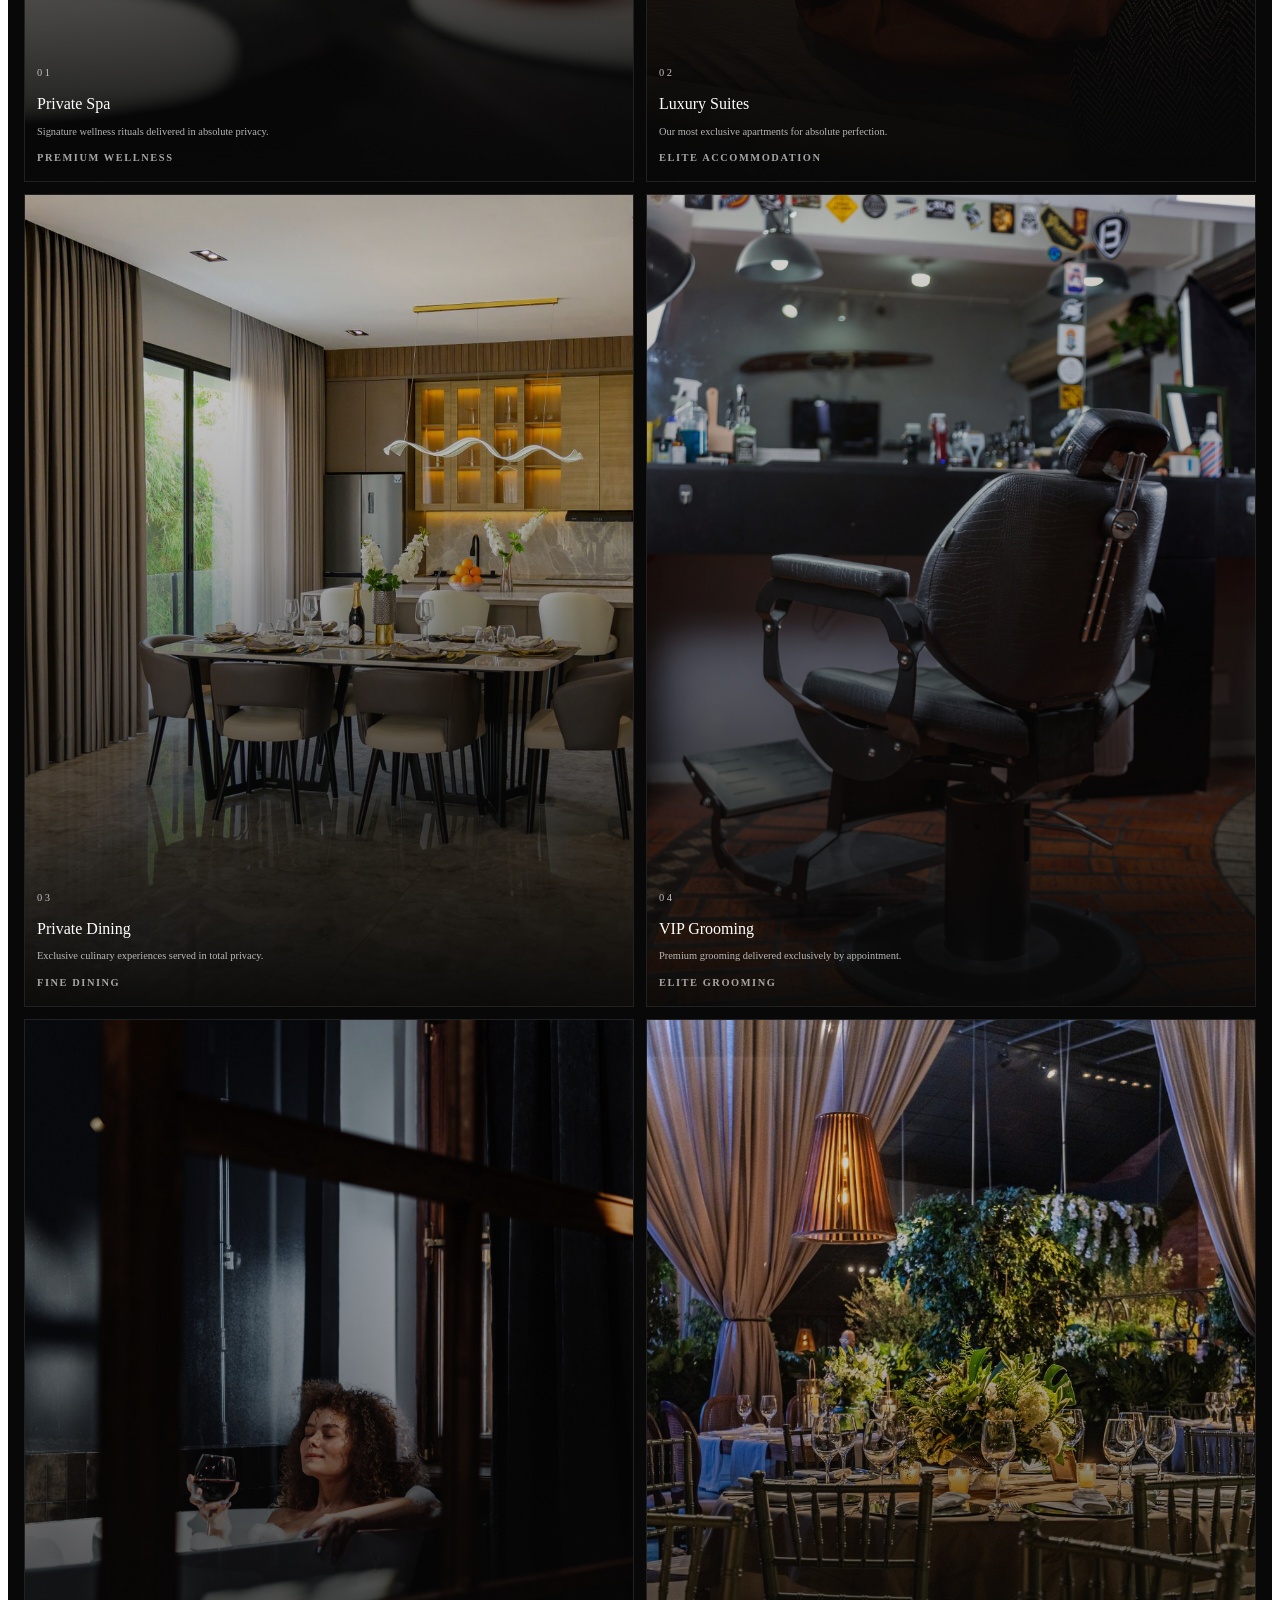
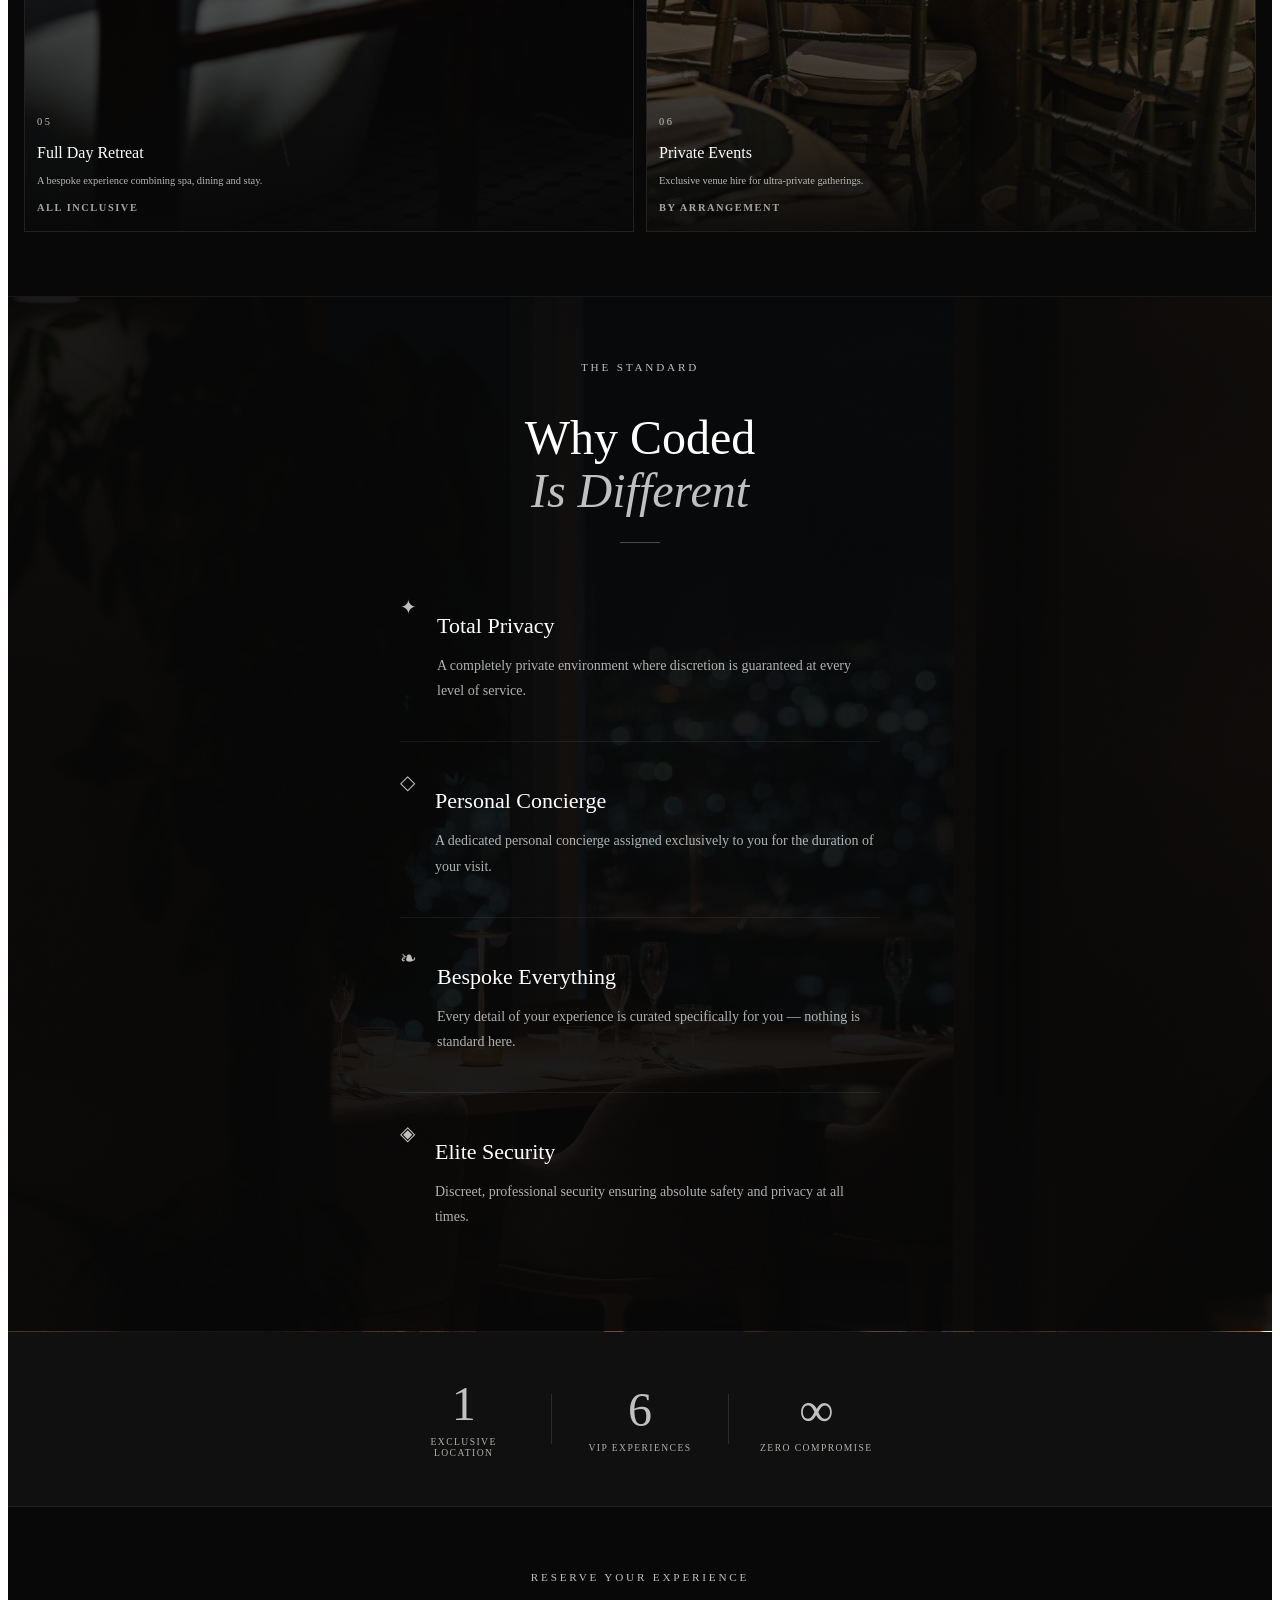
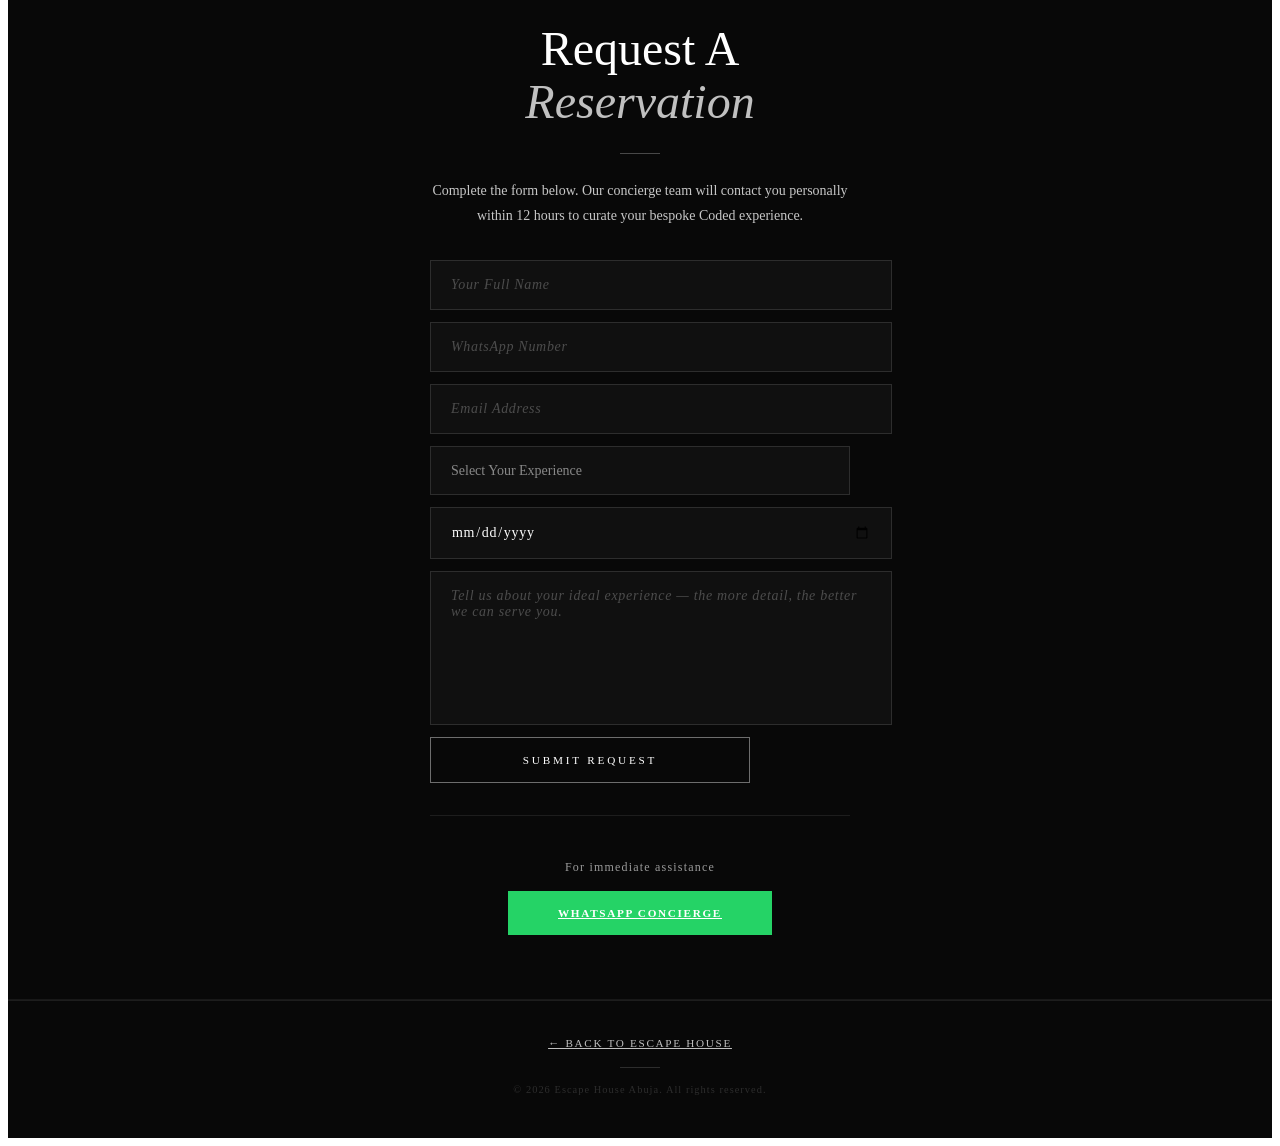
==== commit 1c9c136c: "Coded experience cards image style" ====
--- a/branches/coded/index.html
+++ b/branches/coded/index.html
@@ -114,63 +114,75 @@
       <span class="coded-label">What Awaits You</span>
       <h2 class="coded-section-title">The Coded<br><em>Experience</em></h2>
     </div>
-    <div class="coded-experiences__grid">
-
-      <a href="#booking" class="coded-exp-card">
-        <div class="coded-exp-card__top">
-          <span class="coded-exp-card__icon">◇</span>
-          <h3 class="coded-exp-card__title">Private Spa</h3>
-        </div>
-        <p class="coded-exp-card__desc">Our signature wellness rituals and treatments delivered in absolute privacy at their most refined.</p>
-        <span class="coded-exp-card__tag">Premium Wellness</span>
-      </a>
-
-      <a href="#booking" class="coded-exp-card">
-        <div class="coded-exp-card__top">
-          <span class="coded-exp-card__icon">✦</span>
-          <h3 class="coded-exp-card__title">Luxury Suites</h3>
-        </div>
-        <p class="coded-exp-card__desc">Our most exclusive hotel apartments — designed for those who accept nothing less than perfection.</p>
-        <span class="coded-exp-card__tag">Elite Accommodation</span>
-      </a>
-
-      <a href="#booking" class="coded-exp-card">
-        <div class="coded-exp-card__top">
-          <span class="coded-exp-card__icon">❧</span>
-          <h3 class="coded-exp-card__title">Private Dining</h3>
-        </div>
-        <p class="coded-exp-card__desc">Exclusive culinary experiences — Japanese, Italian and premium grills served in total privacy.</p>
-        <span class="coded-exp-card__tag">Fine Dining</span>
-      </a>
-
-      <a href="#booking" class="coded-exp-card">
-        <div class="coded-exp-card__top">
-          <span class="coded-exp-card__icon">◈</span>
-          <h3 class="coded-exp-card__title">VIP Grooming</h3>
-        </div>
-        <p class="coded-exp-card__desc">Premium salon and grooming services delivered exclusively by appointment in a private suite.</p>
-        <span class="coded-exp-card__tag">Elite Grooming</span>
-      </a>
-
-      <a href="#booking" class="coded-exp-card">
-        <div class="coded-exp-card__top">
-          <span class="coded-exp-card__icon">✿</span>
-          <h3 class="coded-exp-card__title">Full Day Retreat</h3>
-        </div>
-        <p class="coded-exp-card__desc">A bespoke full-day experience combining spa, dining, grooming and accommodation packages.</p>
-        <span class="coded-exp-card__tag">All Inclusive</span>
-      </a>
-
-      <a href="#booking" class="coded-exp-card">
-        <div class="coded-exp-card__top">
-          <span class="coded-exp-card__icon">◉</span>
-          <h3 class="coded-exp-card__title">Private Events</h3>
-        </div>
-        <p class="coded-exp-card__desc">Exclusive venue hire for intimate celebrations, corporate retreats and ultra-private gatherings.</p>
-        <span class="coded-exp-card__tag">By Arrangement</span>
-      </a>
-
-    </div>
+   <div class="coded-experiences__grid">
+
+  <a href="#booking" class="coded-exp-card">
+    <div class="coded-exp-card__bg" style="background-image:url('../../assets/images/coded/private-spa.jpg')"></div>
+    <div class="coded-exp-card__overlay"></div>
+    <div class="coded-exp-card__body">
+      <span class="coded-exp-card__num">01</span>
+      <h3 class="coded-exp-card__title">Private Spa</h3>
+      <p class="coded-exp-card__desc">Signature wellness rituals delivered in absolute privacy.</p>
+      <span class="coded-exp-card__tag">Premium Wellness</span>
+    </div>
+  </a>
+
+  <a href="#booking" class="coded-exp-card">
+    <div class="coded-exp-card__bg" style="background-image:url('../../assets/images/coded/luxury-suite.jpg')"></div>
+    <div class="coded-exp-card__overlay"></div>
+    <div class="coded-exp-card__body">
+      <span class="coded-exp-card__num">02</span>
+      <h3 class="coded-exp-card__title">Luxury Suites</h3>
+      <p class="coded-exp-card__desc">Our most exclusive apartments for absolute perfection.</p>
+      <span class="coded-exp-card__tag">Elite Accommodation</span>
+    </div>
+  </a>
+
+  <a href="#booking" class="coded-exp-card">
+    <div class="coded-exp-card__bg" style="background-image:url('../../assets/images/coded/private-dining.jpg')"></div>
+    <div class="coded-exp-card__overlay"></div>
+    <div class="coded-exp-card__body">
+      <span class="coded-exp-card__num">03</span>
+      <h3 class="coded-exp-card__title">Private Dining</h3>
+      <p class="coded-exp-card__desc">Exclusive culinary experiences served in total privacy.</p>
+      <span class="coded-exp-card__tag">Fine Dining</span>
+    </div>
+  </a>
+
+  <a href="#booking" class="coded-exp-card">
+    <div class="coded-exp-card__bg" style="background-image:url('../../assets/images/coded/vip-grooming.jpg')"></div>
+    <div class="coded-exp-card__overlay"></div>
+    <div class="coded-exp-card__body">
+      <span class="coded-exp-card__num">04</span>
+      <h3 class="coded-exp-card__title">VIP Grooming</h3>
+      <p class="coded-exp-card__desc">Premium grooming delivered exclusively by appointment.</p>
+      <span class="coded-exp-card__tag">Elite Grooming</span>
+    </div>
+  </a>
+
+  <a href="#booking" class="coded-exp-card">
+    <div class="coded-exp-card__bg" style="background-image:url('../../assets/images/coded/retreat.jpg')"></div>
+    <div class="coded-exp-card__overlay"></div>
+    <div class="coded-exp-card__body">
+      <span class="coded-exp-card__num">05</span>
+      <h3 class="coded-exp-card__title">Full Day Retreat</h3>
+      <p class="coded-exp-card__desc">A bespoke experience combining spa, dining and stay.</p>
+      <span class="coded-exp-card__tag">All Inclusive</span>
+    </div>
+  </a>
+
+  <a href="#booking" class="coded-exp-card">
+    <div class="coded-exp-card__bg" style="background-image:url('../../assets/images/coded/private-event.jpg')"></div>
+    <div class="coded-exp-card__overlay"></div>
+    <div class="coded-exp-card__body">
+      <span class="coded-exp-card__num">06</span>
+      <h3 class="coded-exp-card__title">Private Events</h3>
+      <p class="coded-exp-card__desc">Exclusive venue hire for ultra-private gatherings.</p>
+      <span class="coded-exp-card__tag">By Arrangement</span>
+    </div>
+  </a>
+
+</div>
   </section>
 
   <!-- FEATURES -->
--- a/branches/coded/css/coded.css
+++ b/branches/coded/css/coded.css
@@ -377,48 +377,70 @@
 }
 
 .coded-exp-card {
-  display: block;
-  background: #101010;
-  border: 1px solid rgba(210, 210, 210, 0.08);
-  border-bottom: 2px solid rgba(210, 210, 210, 0.40);
-  padding: 1.5rem 1rem;
-  text-align: center;
+  position: relative;
+  aspect-ratio: 3 / 4;
+  overflow: hidden;
+  display: block;
+  border: 1px solid rgba(210, 210, 210, 0.12);
   text-decoration: none;
   cursor: pointer;
-  transition: border-color 280ms ease;
-}
-
-.coded-exp-card:active {
-  border-color: silver;
-}
-
-.coded-exp-card__top {
-  margin-bottom: 0.75rem;
-}
-
-.coded-exp-card__icon {
-  font-size: 1.5rem;
-  color: silver;
-  display: block;
-  margin-bottom: 0.5rem;
-  line-height: 1;
+}
+
+.coded-exp-card__bg {
+  position: absolute;
+  inset: 0;
+  background-size: cover;
+  background-position: center;
+  transition: transform 500ms ease;
+}
+
+.coded-exp-card:active .coded-exp-card__bg {
+  transform: scale(1.04);
+}
+
+.coded-exp-card__overlay {
+  position: absolute;
+  inset: 0;
+  background: linear-gradient(
+    to top,
+    rgba(8, 8, 8, 0.97) 0%,
+    rgba(8, 8, 8, 0.35) 55%,
+    rgba(8, 8, 8, 0.10) 100%
+  );
+}
+
+.coded-exp-card__body {
+  position: absolute;
+  bottom: 0;
+  left: 0;
+  right: 0;
+  padding: 1rem 0.75rem;
+  z-index: 2;
+}
+
+.coded-exp-card__num {
+  display: block;
+  font-family: var(--font-body);
+  font-size: 0.65rem;
+  color: silver;
+  letter-spacing: 0.25em;
+  margin-bottom: 0.25rem;
 }
 
 .coded-exp-card__title {
   font-family: var(--font-heading);
-  font-size: 1.125rem;
+  font-size: 1rem;
   color: #FFFFFF;
   font-weight: 400;
-  line-height: 1.3;
+  line-height: 1.2;
+  margin-bottom: 0.25rem;
 }
 
 .coded-exp-card__desc {
-  font-family: var(--font-body);
-  font-size: 0.7rem;
-  color: #E8E8E8;
-  line-height: 1.7;
-  margin-bottom: 1rem;
-  opacity: 0.70;
+  font-size: 0.65rem;
+  color: rgba(255,255,255,0.70);
+  line-height: 1.5;
+  margin-bottom: 0.5rem;
 }
 
 .coded-exp-card__tag {
@@ -428,7 +450,7 @@
   letter-spacing: 0.15em;
   font-weight: 600;
   text-transform: uppercase;
-  opacity: 0.80;
+  opacity: 0.85;
 }
 
 /* --- FEATURES --- */
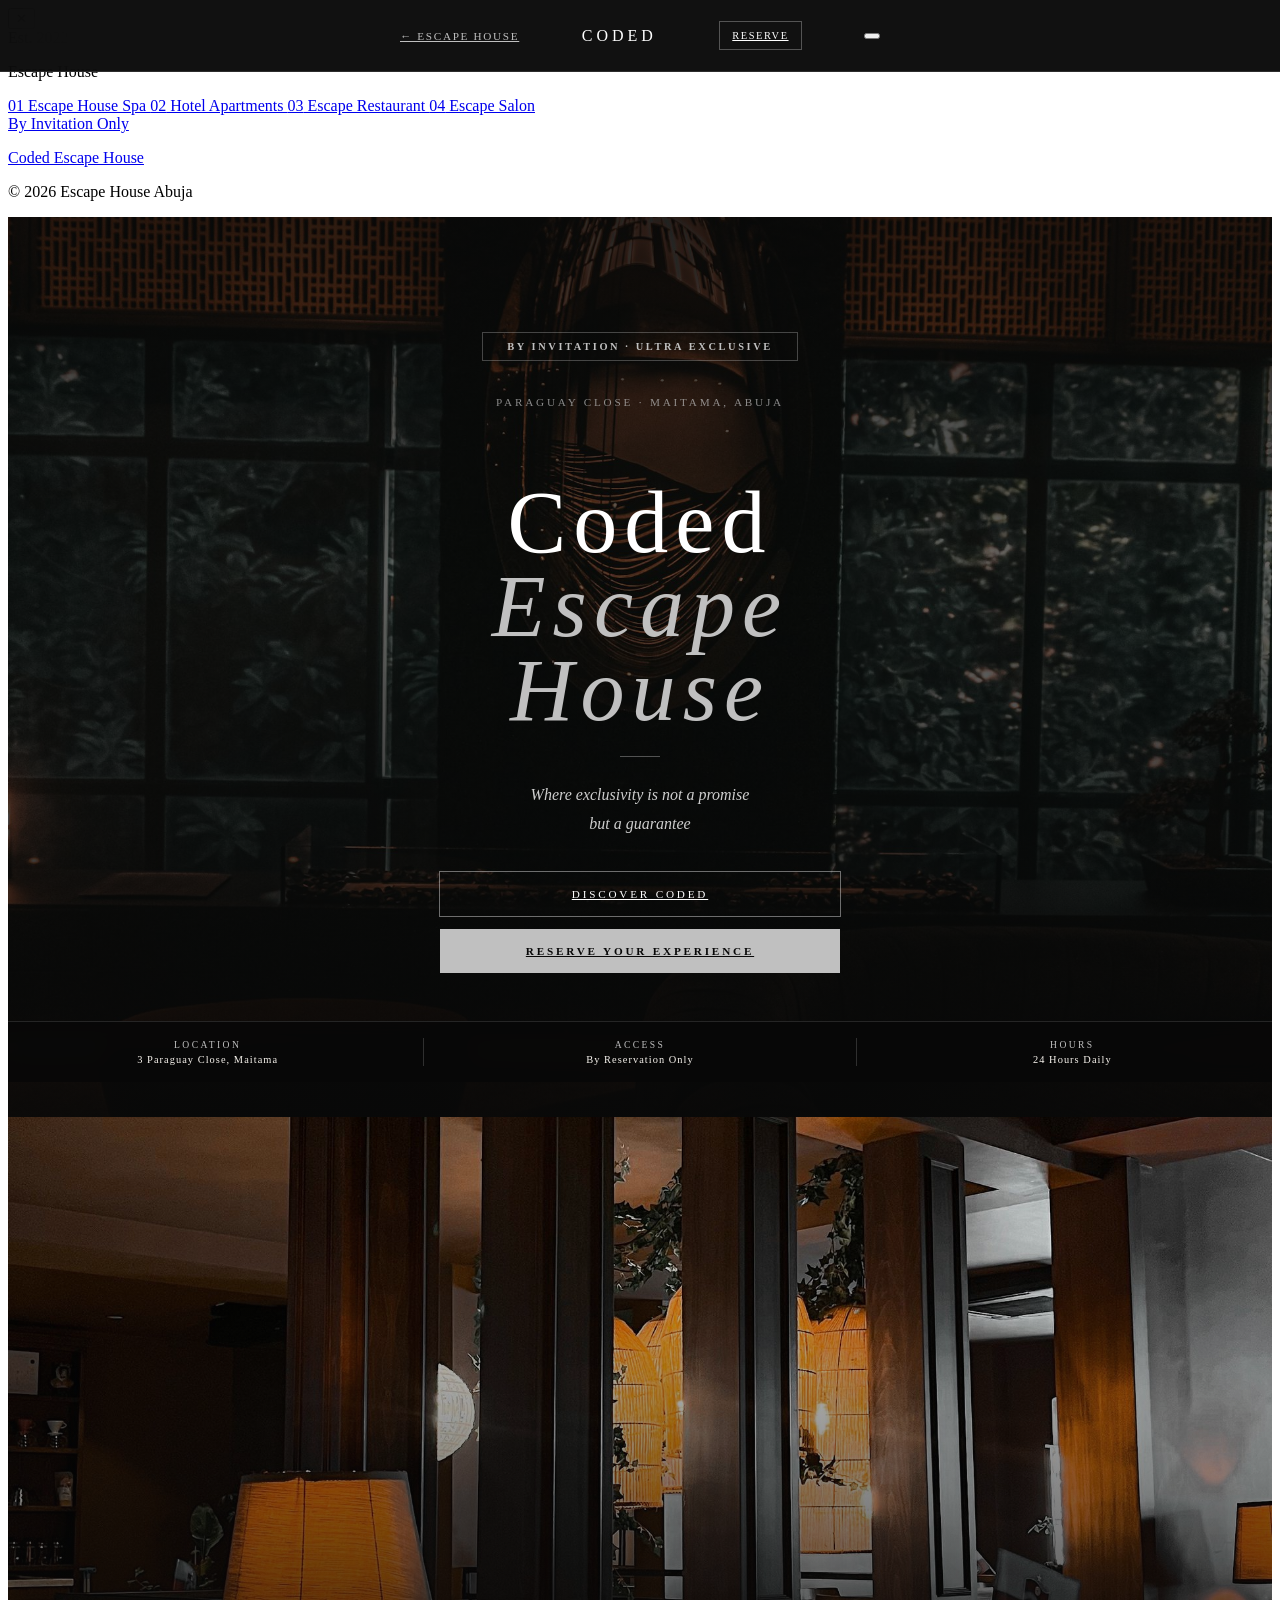
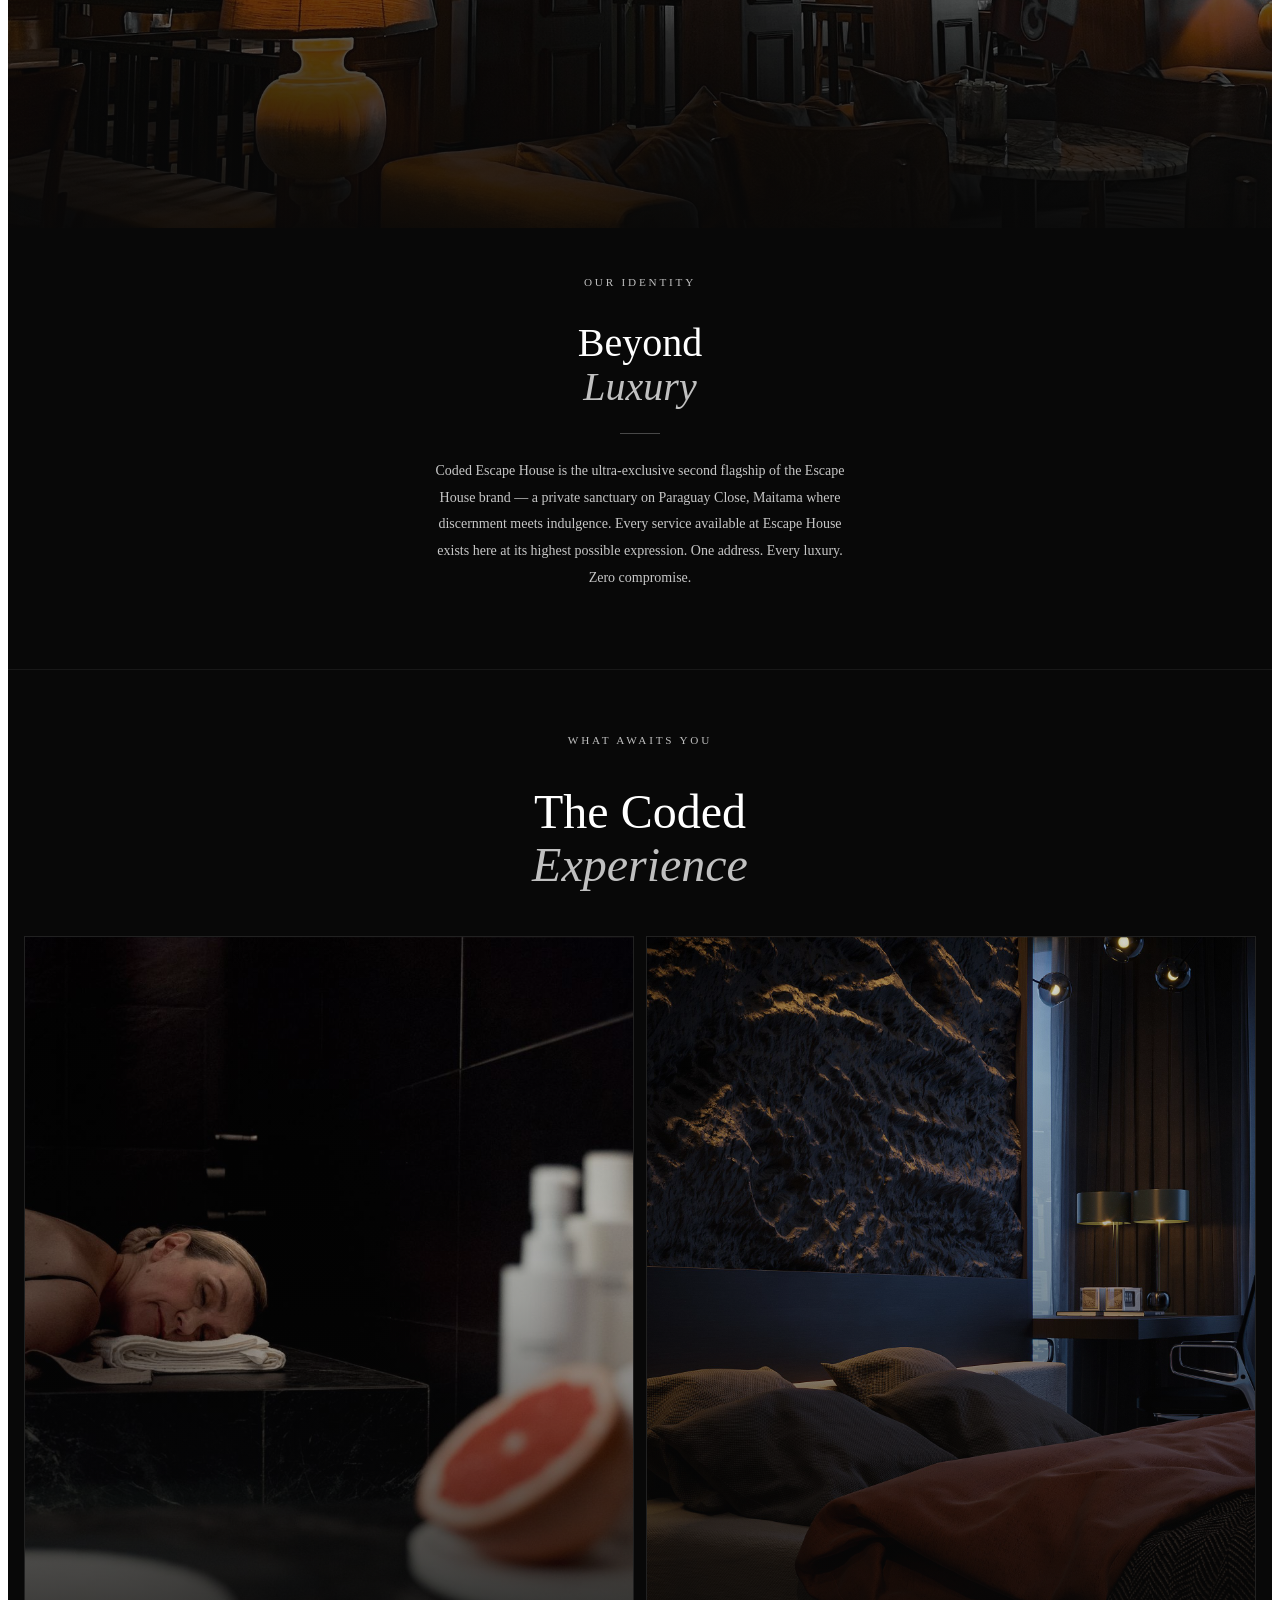
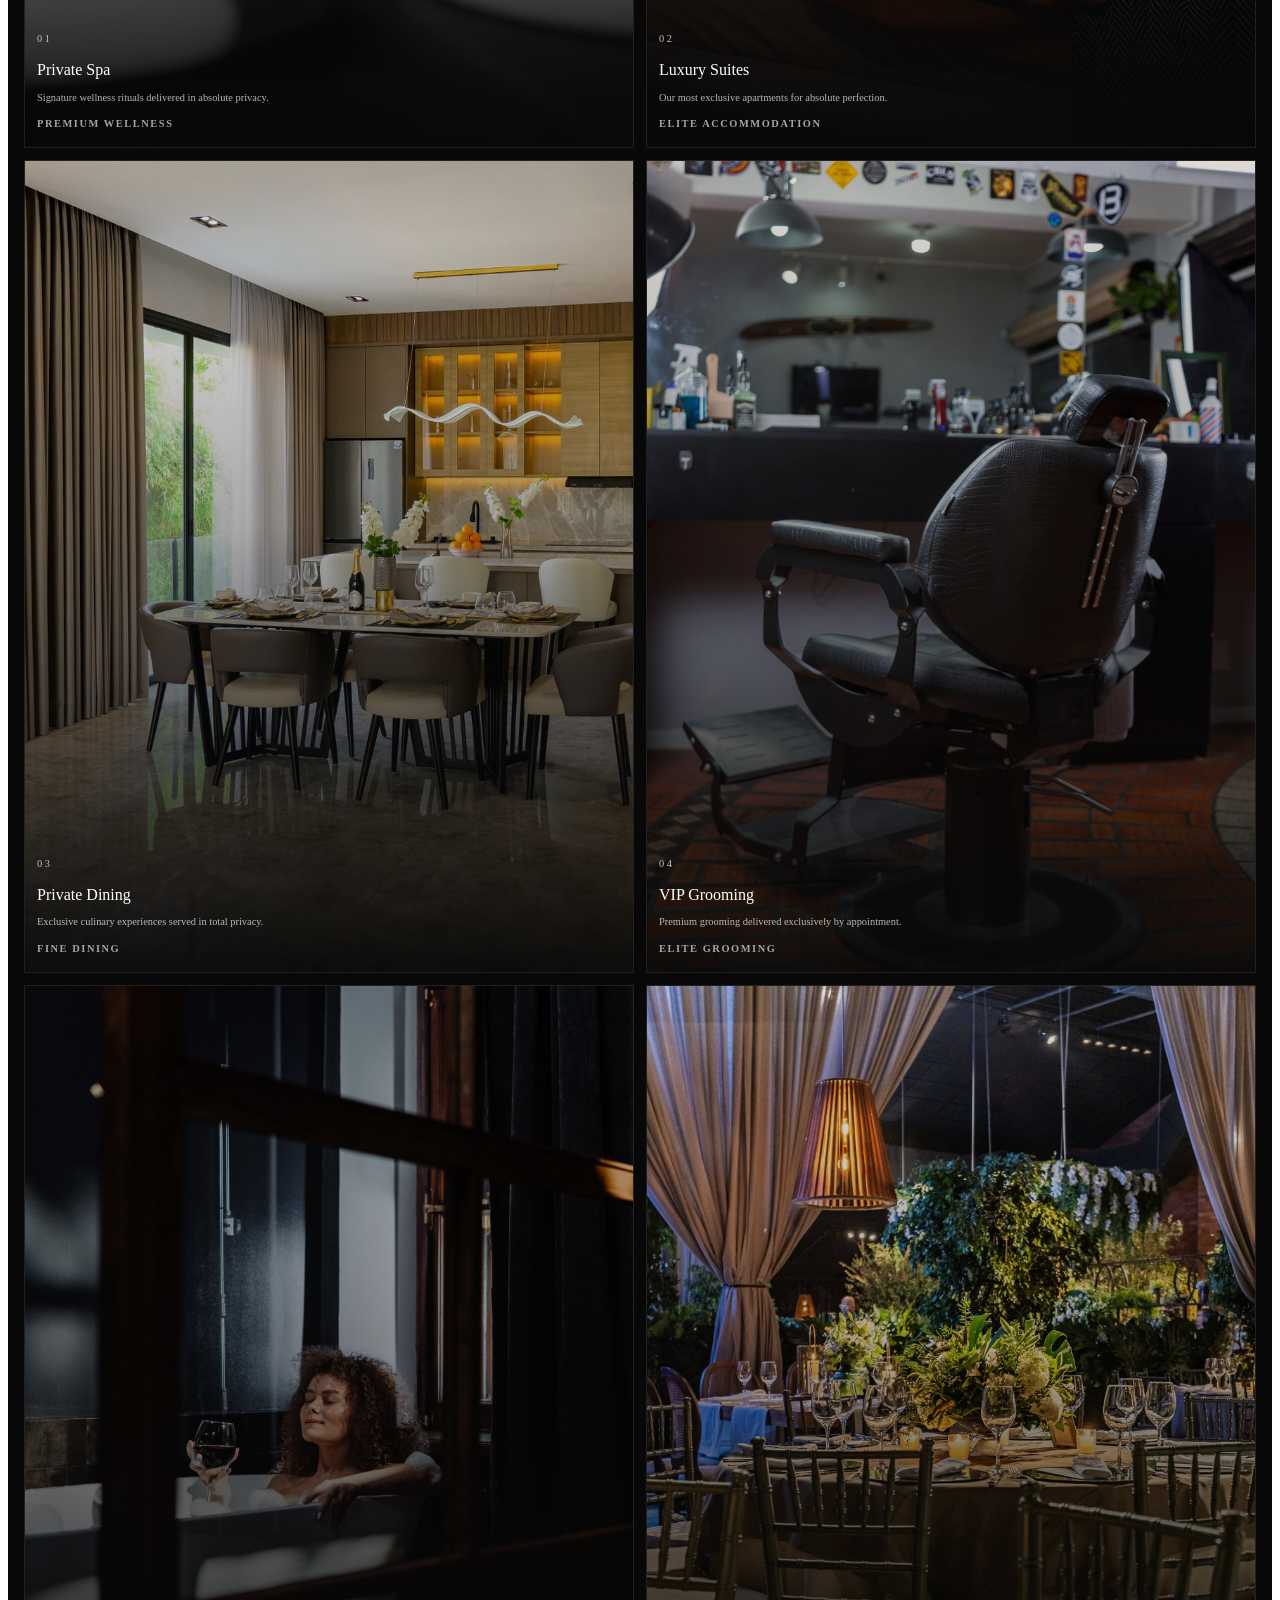
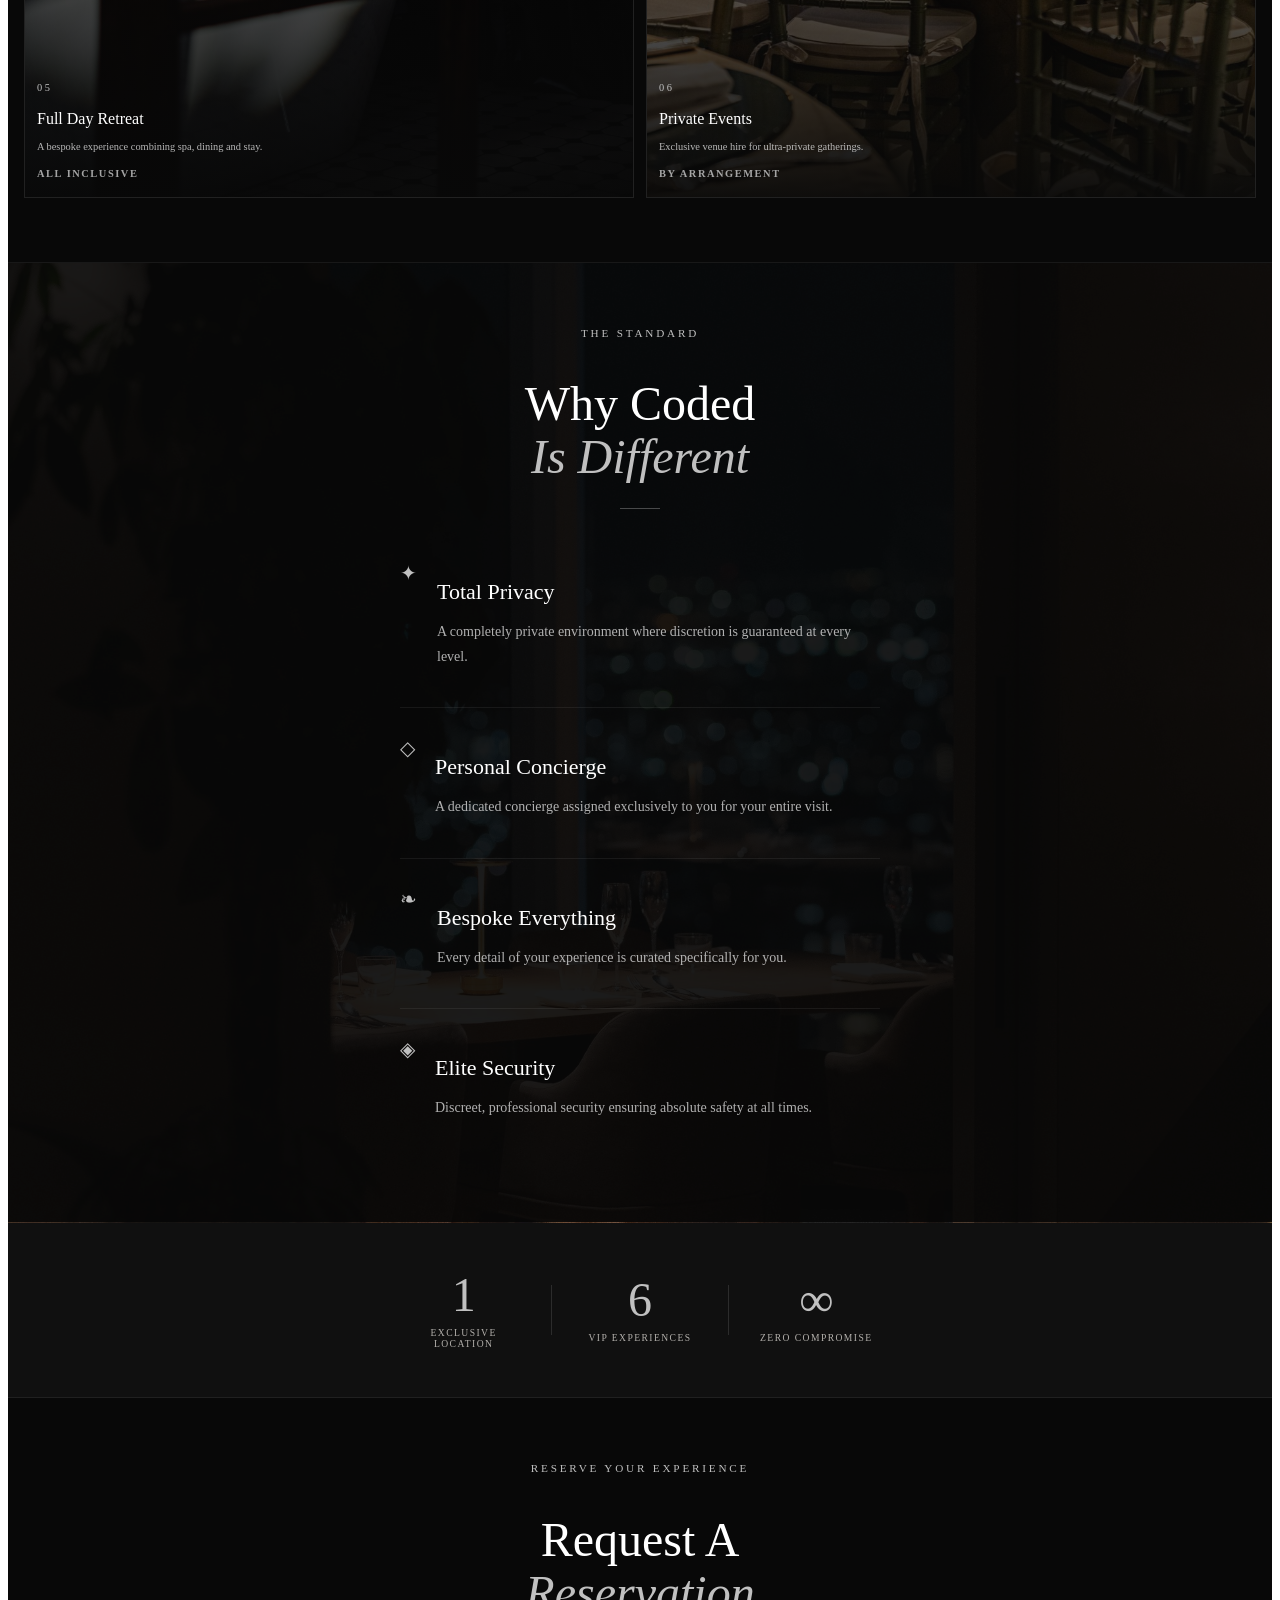
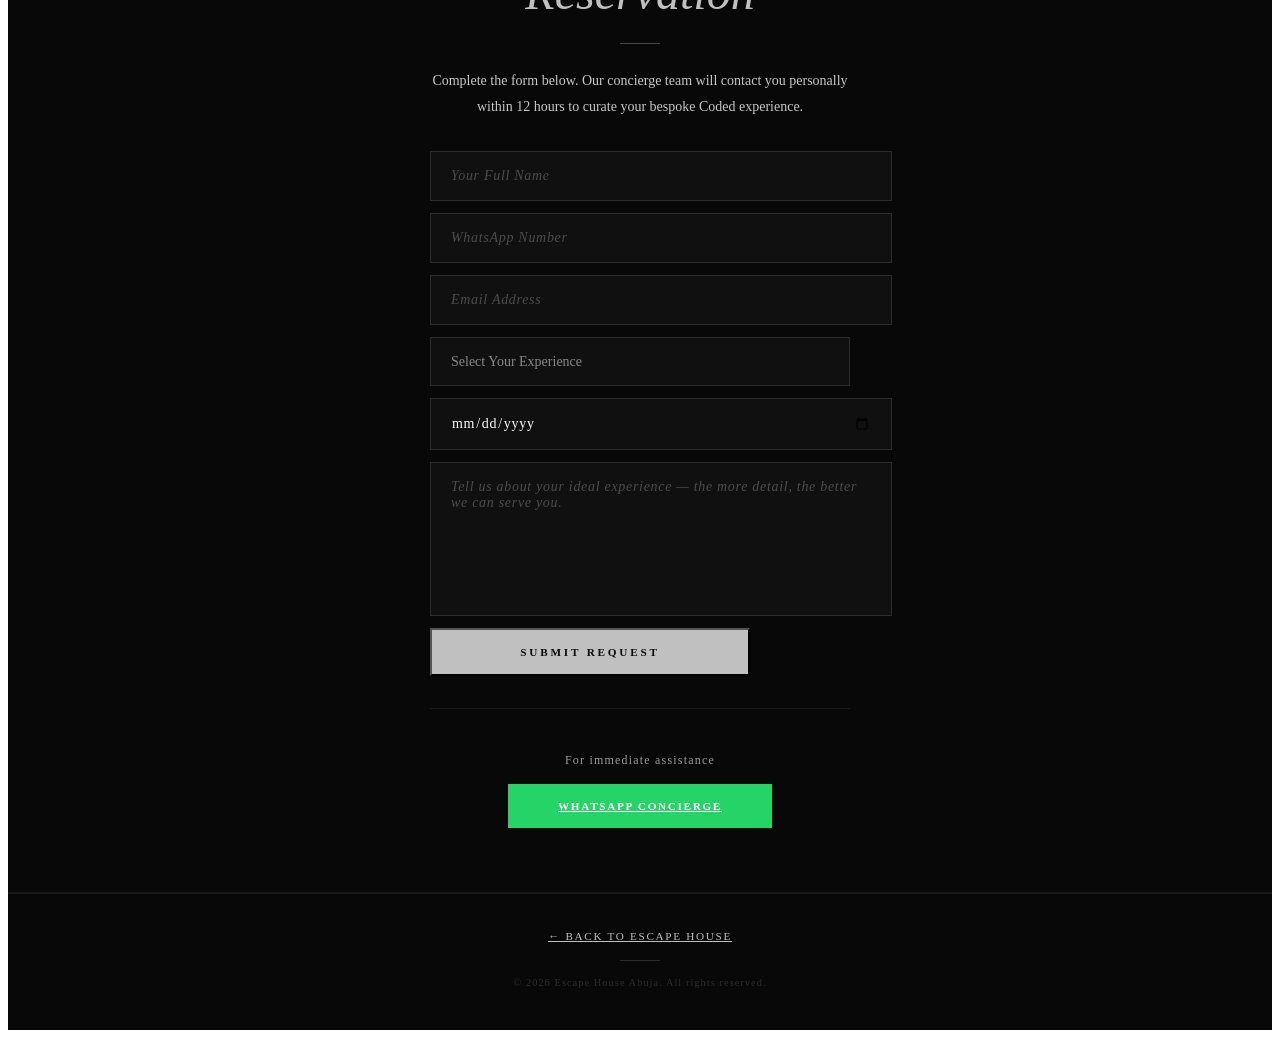
==== commit 1b02ba4e: "Add booking forms and global menu all branches" ====
--- a/branches/coded/index.html
+++ b/branches/coded/index.html
@@ -18,49 +18,50 @@
     <div class="coded-nav__inner">
       <a href="/escape-house/" class="coded-nav__back">← Escape House</a>
       <h1 class="coded-nav__title">Coded</h1>
-      <a href="#booking" class="coded-nav__book">Book Now</a>
-<button class="coded-nav__menu" id="menuBtn" aria-label="Menu">
-  <span></span>
-  <span></span>
-  <span></span>
-</button>
+      <a href="#booking" class="coded-nav__book">Reserve</a>
+      <button class="coded-nav__menu" id="menuBtn" aria-label="Menu">
+        <span></span>
+        <span></span>
+        <span></span>
+      </button>
     </div>
   </header>
-<!-- GLOBAL MENU -->
-<div class="global-drawer" id="navDrawer">
-  <button class="global-drawer__close" id="closeBtn">✕</button>
-  <div class="global-drawer__logo">
-    <span>Est. 2022</span>
-    <p>Escape House</p>
+
+  <!-- GLOBAL MENU -->
+  <div class="global-drawer" id="navDrawer">
+    <button class="global-drawer__close" id="closeBtn">✕</button>
+    <div class="global-drawer__logo">
+      <span>Est. 2022</span>
+      <p>Escape House</p>
+    </div>
+    <nav class="global-drawer__links">
+      <a href="/escape-house/branches/spa/">
+        <span class="global-drawer__num">01</span>
+        Escape House Spa
+      </a>
+      <a href="/escape-house/branches/stay/">
+        <span class="global-drawer__num">02</span>
+        Hotel Apartments
+      </a>
+      <a href="/escape-house/branches/dining/">
+        <span class="global-drawer__num">03</span>
+        Escape Restaurant
+      </a>
+      <a href="/escape-house/branches/salon/">
+        <span class="global-drawer__num">04</span>
+        Escape Salon
+      </a>
+    </nav>
+    <div class="global-drawer__coded">
+      <a href="/escape-house/branches/coded/">
+        <span>By Invitation Only</span>
+        <p>Coded Escape House</p>
+      </a>
+    </div>
+    <p class="global-drawer__copy">© 2026 Escape House Abuja</p>
   </div>
-  <nav class="global-drawer__links">
-    <a href="/escape-house/branches/spa/">
-      <span class="global-drawer__num">01</span>
-      Escape House Spa
-    </a>
-    <a href="/escape-house/branches/stay/">
-      <span class="global-drawer__num">02</span>
-      Hotel Apartments
-    </a>
-    <a href="/escape-house/branches/dining/">
-      <span class="global-drawer__num">03</span>
-      Escape Restaurant
-    </a>
-    <a href="/escape-house/branches/salon/">
-      <span class="global-drawer__num">04</span>
-      Escape Salon
-    </a>
-  </nav>
-  <div class="global-drawer__coded">
-    <a href="/escape-house/branches/coded/">
-      <span>By Invitation Only</span>
-      <p>Coded Escape House</p>
-    </a>
-  </div>
-  <a href="/escape-house/" class="global-drawer__home">← Back to Escape House</a>
-  <p class="global-drawer__copy">© 2026 Escape House Abuja</p>
-</div>
-<div class="global-drawer__backdrop" id="navBackdrop"></div>
+  <div class="global-drawer__backdrop" id="navBackdrop"></div>
+
   <!-- HERO -->
   <section class="coded-hero">
     <div class="coded-hero__bg"></div>
@@ -114,75 +115,75 @@
       <span class="coded-label">What Awaits You</span>
       <h2 class="coded-section-title">The Coded<br><em>Experience</em></h2>
     </div>
-   <div class="coded-experiences__grid">
-
-  <a href="#booking" class="coded-exp-card">
-    <div class="coded-exp-card__bg" style="background-image:url('../../assets/images/coded/private-spa.jpg')"></div>
-    <div class="coded-exp-card__overlay"></div>
-    <div class="coded-exp-card__body">
-      <span class="coded-exp-card__num">01</span>
-      <h3 class="coded-exp-card__title">Private Spa</h3>
-      <p class="coded-exp-card__desc">Signature wellness rituals delivered in absolute privacy.</p>
-      <span class="coded-exp-card__tag">Premium Wellness</span>
-    </div>
-  </a>
-
-  <a href="#booking" class="coded-exp-card">
-    <div class="coded-exp-card__bg" style="background-image:url('../../assets/images/coded/luxury-suite.jpg')"></div>
-    <div class="coded-exp-card__overlay"></div>
-    <div class="coded-exp-card__body">
-      <span class="coded-exp-card__num">02</span>
-      <h3 class="coded-exp-card__title">Luxury Suites</h3>
-      <p class="coded-exp-card__desc">Our most exclusive apartments for absolute perfection.</p>
-      <span class="coded-exp-card__tag">Elite Accommodation</span>
-    </div>
-  </a>
-
-  <a href="#booking" class="coded-exp-card">
-    <div class="coded-exp-card__bg" style="background-image:url('../../assets/images/coded/private-dining.jpg')"></div>
-    <div class="coded-exp-card__overlay"></div>
-    <div class="coded-exp-card__body">
-      <span class="coded-exp-card__num">03</span>
-      <h3 class="coded-exp-card__title">Private Dining</h3>
-      <p class="coded-exp-card__desc">Exclusive culinary experiences served in total privacy.</p>
-      <span class="coded-exp-card__tag">Fine Dining</span>
-    </div>
-  </a>
-
-  <a href="#booking" class="coded-exp-card">
-    <div class="coded-exp-card__bg" style="background-image:url('../../assets/images/coded/vip-grooming.jpg')"></div>
-    <div class="coded-exp-card__overlay"></div>
-    <div class="coded-exp-card__body">
-      <span class="coded-exp-card__num">04</span>
-      <h3 class="coded-exp-card__title">VIP Grooming</h3>
-      <p class="coded-exp-card__desc">Premium grooming delivered exclusively by appointment.</p>
-      <span class="coded-exp-card__tag">Elite Grooming</span>
-    </div>
-  </a>
-
-  <a href="#booking" class="coded-exp-card">
-    <div class="coded-exp-card__bg" style="background-image:url('../../assets/images/coded/retreat.jpg')"></div>
-    <div class="coded-exp-card__overlay"></div>
-    <div class="coded-exp-card__body">
-      <span class="coded-exp-card__num">05</span>
-      <h3 class="coded-exp-card__title">Full Day Retreat</h3>
-      <p class="coded-exp-card__desc">A bespoke experience combining spa, dining and stay.</p>
-      <span class="coded-exp-card__tag">All Inclusive</span>
-    </div>
-  </a>
-
-  <a href="#booking" class="coded-exp-card">
-    <div class="coded-exp-card__bg" style="background-image:url('../../assets/images/coded/private-event.jpg')"></div>
-    <div class="coded-exp-card__overlay"></div>
-    <div class="coded-exp-card__body">
-      <span class="coded-exp-card__num">06</span>
-      <h3 class="coded-exp-card__title">Private Events</h3>
-      <p class="coded-exp-card__desc">Exclusive venue hire for ultra-private gatherings.</p>
-      <span class="coded-exp-card__tag">By Arrangement</span>
-    </div>
-  </a>
-
-</div>
+    <div class="coded-experiences__grid">
+
+      <a href="#booking" class="coded-exp-card">
+        <div class="coded-exp-card__bg" style="background-image:url('../../assets/images/coded/private-spa.jpg')"></div>
+        <div class="coded-exp-card__overlay"></div>
+        <div class="coded-exp-card__body">
+          <span class="coded-exp-card__num">01</span>
+          <h3 class="coded-exp-card__title">Private Spa</h3>
+          <p class="coded-exp-card__desc">Signature wellness rituals delivered in absolute privacy.</p>
+          <span class="coded-exp-card__tag">Premium Wellness</span>
+        </div>
+      </a>
+
+      <a href="#booking" class="coded-exp-card">
+        <div class="coded-exp-card__bg" style="background-image:url('../../assets/images/coded/luxury-suite.jpg')"></div>
+        <div class="coded-exp-card__overlay"></div>
+        <div class="coded-exp-card__body">
+          <span class="coded-exp-card__num">02</span>
+          <h3 class="coded-exp-card__title">Luxury Suites</h3>
+          <p class="coded-exp-card__desc">Our most exclusive apartments for absolute perfection.</p>
+          <span class="coded-exp-card__tag">Elite Accommodation</span>
+        </div>
+      </a>
+
+      <a href="#booking" class="coded-exp-card">
+        <div class="coded-exp-card__bg" style="background-image:url('../../assets/images/coded/private-dining.jpg')"></div>
+        <div class="coded-exp-card__overlay"></div>
+        <div class="coded-exp-card__body">
+          <span class="coded-exp-card__num">03</span>
+          <h3 class="coded-exp-card__title">Private Dining</h3>
+          <p class="coded-exp-card__desc">Exclusive culinary experiences served in total privacy.</p>
+          <span class="coded-exp-card__tag">Fine Dining</span>
+        </div>
+      </a>
+
+      <a href="#booking" class="coded-exp-card">
+        <div class="coded-exp-card__bg" style="background-image:url('../../assets/images/coded/vip-grooming.jpg')"></div>
+        <div class="coded-exp-card__overlay"></div>
+        <div class="coded-exp-card__body">
+          <span class="coded-exp-card__num">04</span>
+          <h3 class="coded-exp-card__title">VIP Grooming</h3>
+          <p class="coded-exp-card__desc">Premium grooming delivered exclusively by appointment.</p>
+          <span class="coded-exp-card__tag">Elite Grooming</span>
+        </div>
+      </a>
+
+      <a href="#booking" class="coded-exp-card">
+        <div class="coded-exp-card__bg" style="background-image:url('../../assets/images/coded/retreat.jpg')"></div>
+        <div class="coded-exp-card__overlay"></div>
+        <div class="coded-exp-card__body">
+          <span class="coded-exp-card__num">05</span>
+          <h3 class="coded-exp-card__title">Full Day Retreat</h3>
+          <p class="coded-exp-card__desc">A bespoke experience combining spa, dining and stay.</p>
+          <span class="coded-exp-card__tag">All Inclusive</span>
+        </div>
+      </a>
+
+      <a href="#booking" class="coded-exp-card">
+        <div class="coded-exp-card__bg" style="background-image:url('../../assets/images/coded/private-event.jpg')"></div>
+        <div class="coded-exp-card__overlay"></div>
+        <div class="coded-exp-card__body">
+          <span class="coded-exp-card__num">06</span>
+          <h3 class="coded-exp-card__title">Private Events</h3>
+          <p class="coded-exp-card__desc">Exclusive venue hire for ultra-private gatherings.</p>
+          <span class="coded-exp-card__tag">By Arrangement</span>
+        </div>
+      </a>
+
+    </div>
   </section>
 
   <!-- FEATURES -->
@@ -196,28 +197,28 @@
           <span class="coded-feature__icon">✦</span>
           <div>
             <h3 class="coded-feature__title">Total Privacy</h3>
-            <p class="coded-feature__desc">A completely private environment where discretion is guaranteed at every level of service.</p>
+            <p class="coded-feature__desc">A completely private environment where discretion is guaranteed at every level.</p>
           </div>
         </div>
         <div class="coded-feature">
           <span class="coded-feature__icon">◇</span>
           <div>
             <h3 class="coded-feature__title">Personal Concierge</h3>
-            <p class="coded-feature__desc">A dedicated personal concierge assigned exclusively to you for the duration of your visit.</p>
+            <p class="coded-feature__desc">A dedicated concierge assigned exclusively to you for your entire visit.</p>
           </div>
         </div>
         <div class="coded-feature">
           <span class="coded-feature__icon">❧</span>
           <div>
             <h3 class="coded-feature__title">Bespoke Everything</h3>
-            <p class="coded-feature__desc">Every detail of your experience is curated specifically for you — nothing is standard here.</p>
+            <p class="coded-feature__desc">Every detail of your experience is curated specifically for you.</p>
           </div>
         </div>
         <div class="coded-feature">
           <span class="coded-feature__icon">◈</span>
           <div>
             <h3 class="coded-feature__title">Elite Security</h3>
-            <p class="coded-feature__desc">Discreet, professional security ensuring absolute safety and privacy at all times.</p>
+            <p class="coded-feature__desc">Discreet, professional security ensuring absolute safety at all times.</p>
           </div>
         </div>
       </div>
@@ -251,11 +252,11 @@
       <h2 class="coded-section-title">Request A<br><em>Reservation</em></h2>
       <div class="coded-divider"></div>
       <p class="coded-booking__sub">Complete the form below. Our concierge team will contact you personally within 12 hours to curate your bespoke Coded experience.</p>
-      <div class="coded-booking__form">
-        <input class="coded-input" type="text" placeholder="Your Full Name" />
-        <input class="coded-input" type="tel" placeholder="WhatsApp Number" />
-        <input class="coded-input" type="email" placeholder="Email Address" />
-        <select class="coded-select">
+      <form class="coded-booking__form" id="codedBookingForm">
+        <input class="coded-input" type="text" name="name" placeholder="Your Full Name" required />
+        <input class="coded-input" type="tel" name="phone" placeholder="WhatsApp Number" required />
+        <input class="coded-input" type="email" name="email" placeholder="Email Address" required />
+        <select class="coded-select" name="service" required>
           <option value="" disabled selected>Select Your Experience</option>
           <option>Private Spa</option>
           <option>Luxury Suite</option>
@@ -265,10 +266,10 @@
           <option>Private Event</option>
           <option>Bespoke Package</option>
         </select>
-        <input class="coded-input" type="date" />
-        <textarea class="coded-input coded-textarea" placeholder="Tell us about your ideal experience — the more detail, the better we can serve you."></textarea>
-        <button class="btn-coded-primary">Submit Request</button>
-      </div>
+        <input class="coded-input" type="date" name="date" required />
+        <textarea class="coded-input coded-textarea" name="message" placeholder="Tell us about your ideal experience — the more detail, the better we can serve you."></textarea>
+        <button type="submit" class="btn-coded-ghost">Submit Request</button>
+      </form>
       <div class="coded-booking__contact">
         <p class="coded-booking__note">For immediate assistance</p>
         <div class="coded-booking__links">
@@ -286,6 +287,8 @@
       <p class="coded-footer__copy">© 2026 Escape House Abuja. All rights reserved.</p>
     </div>
   </footer>
-<script src="../../assets/js/menu.js"></script>
+
+  <script src="../../assets/js/menu.js"></script>
+  <script src="../../assets/js/booking.js"></script>
 </body>
 </html>
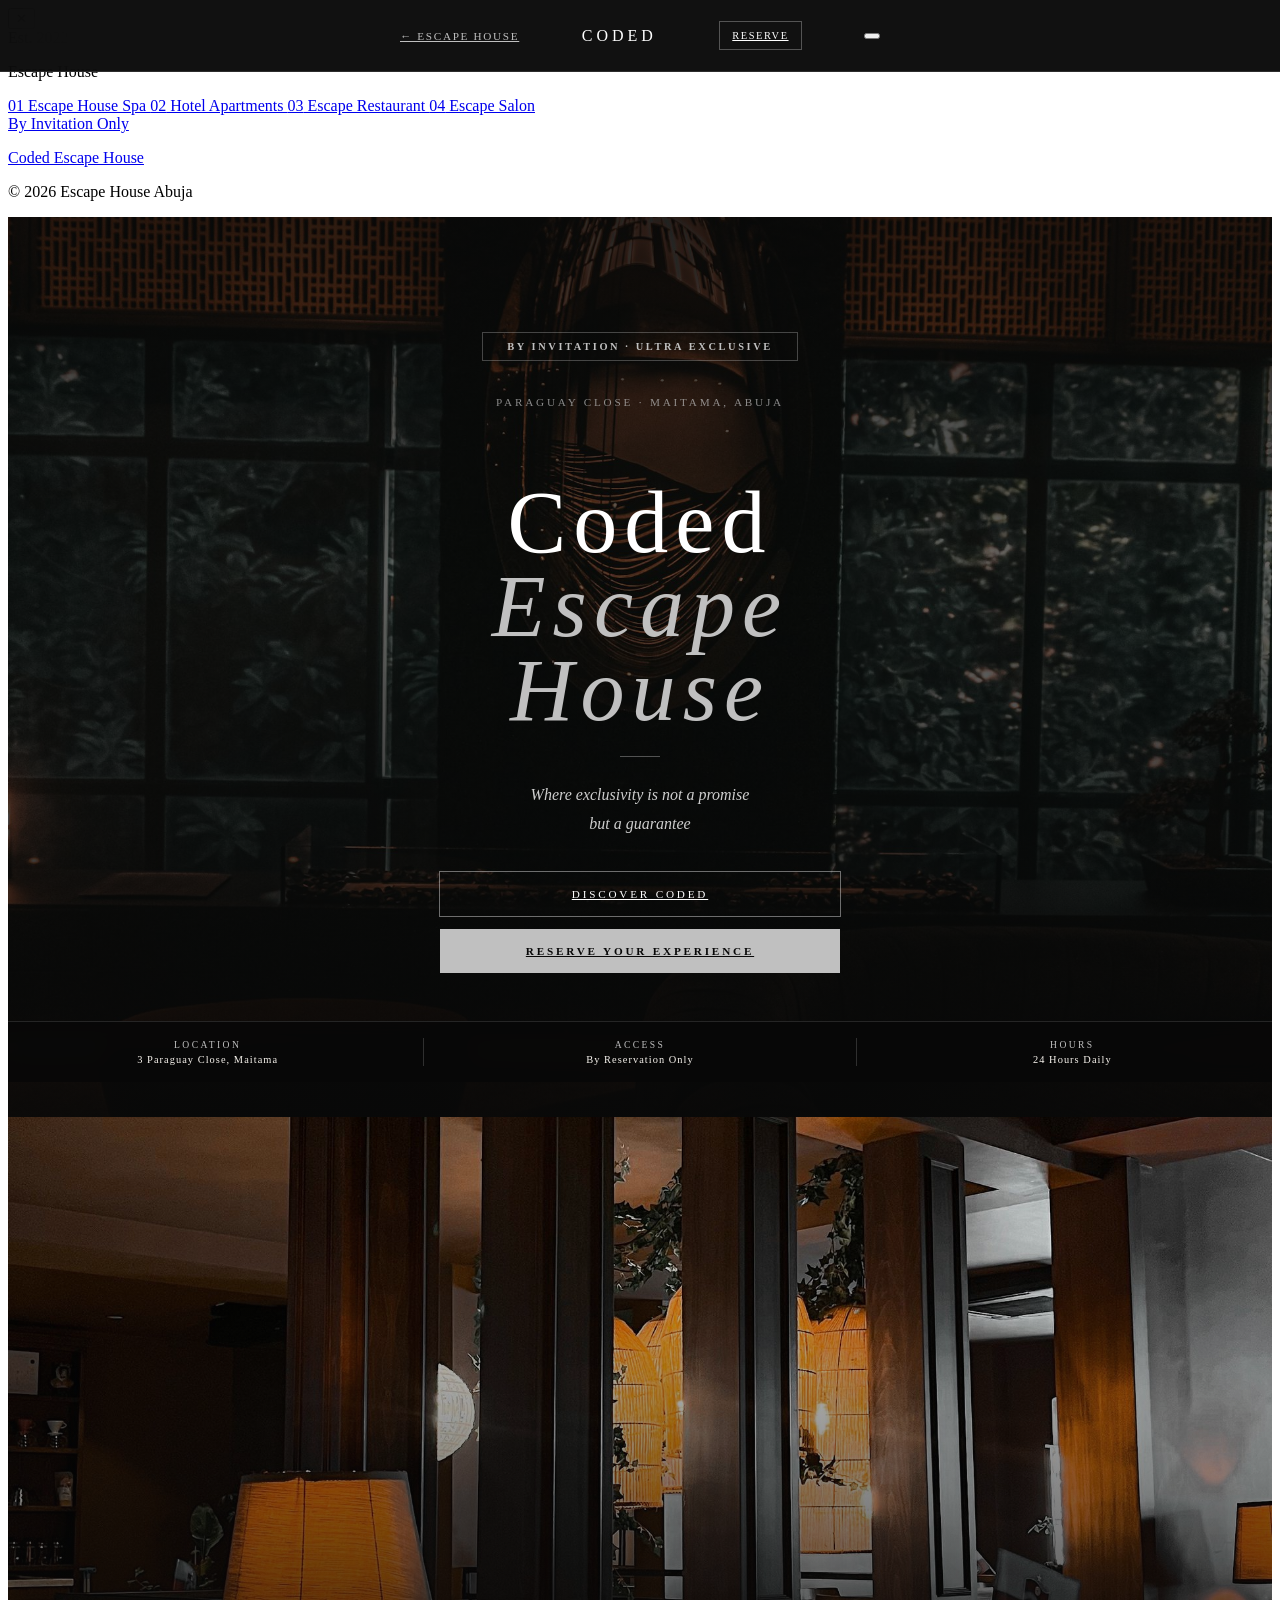
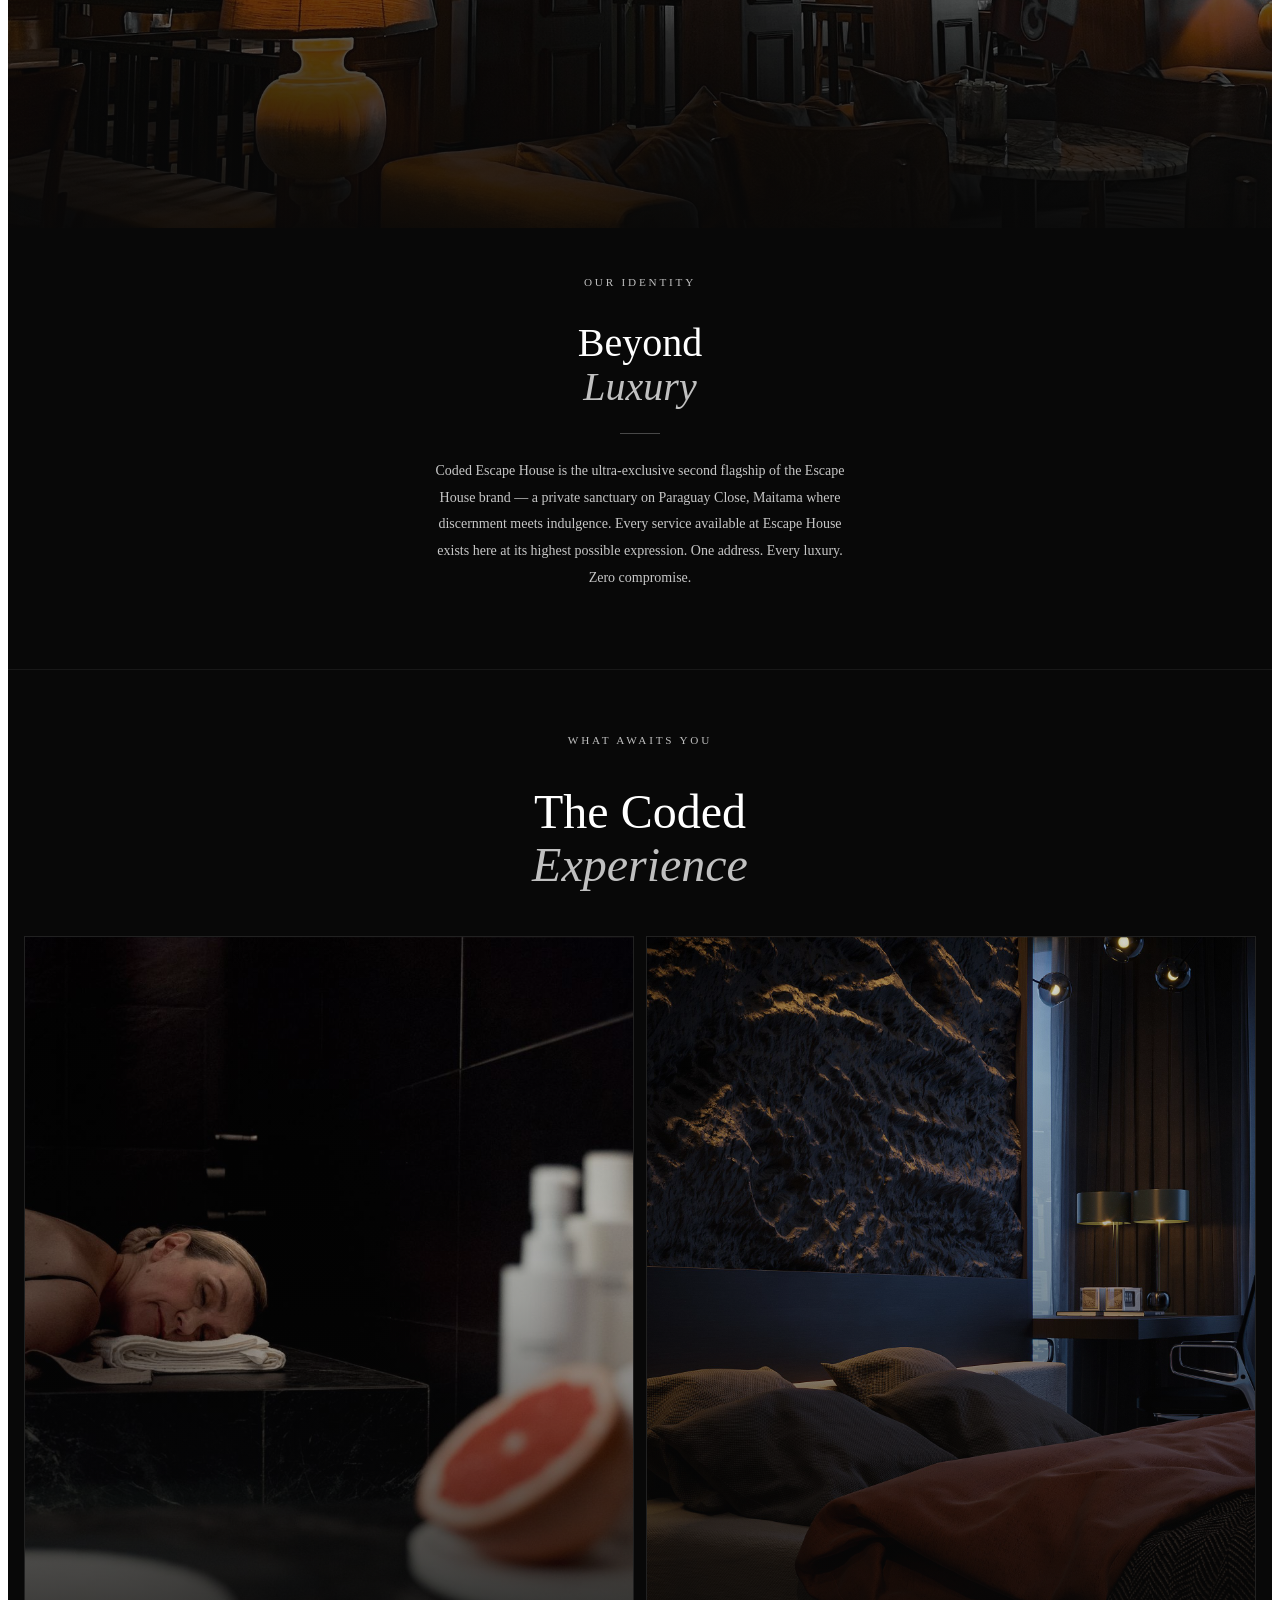
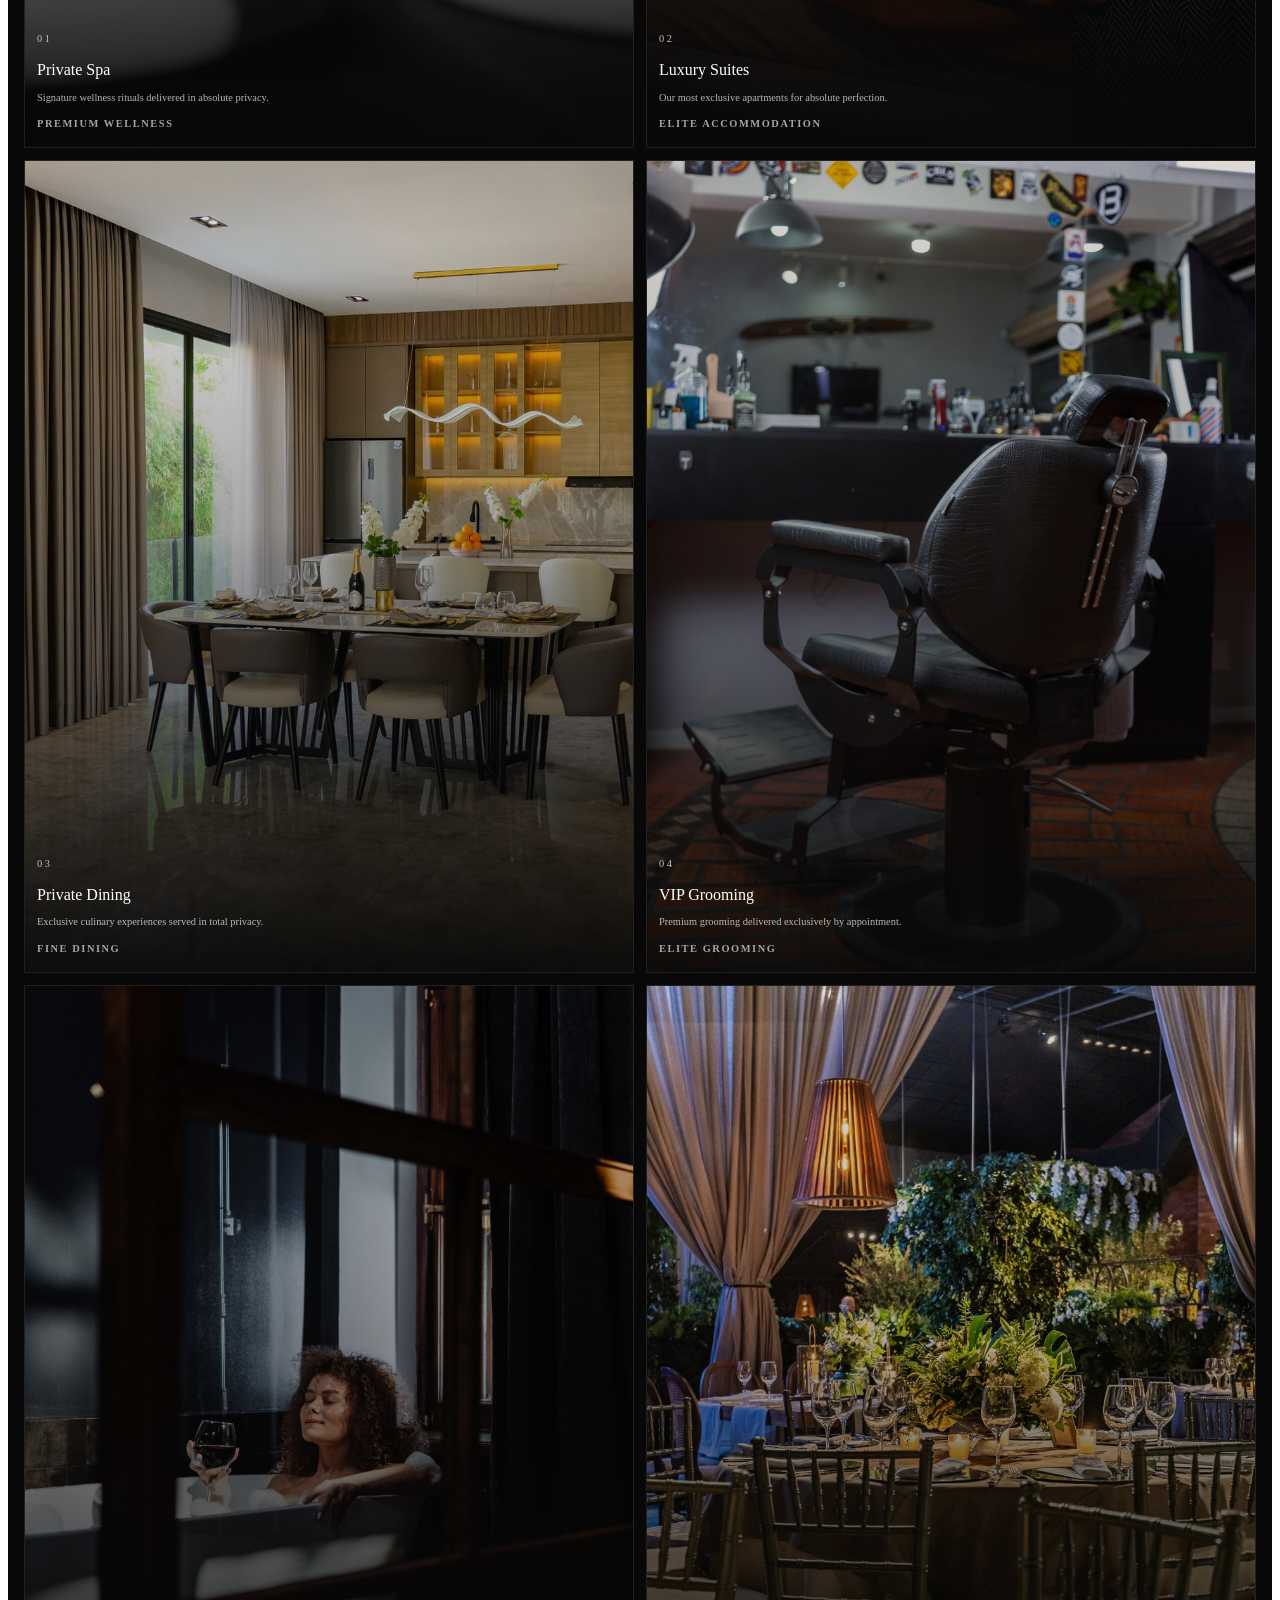
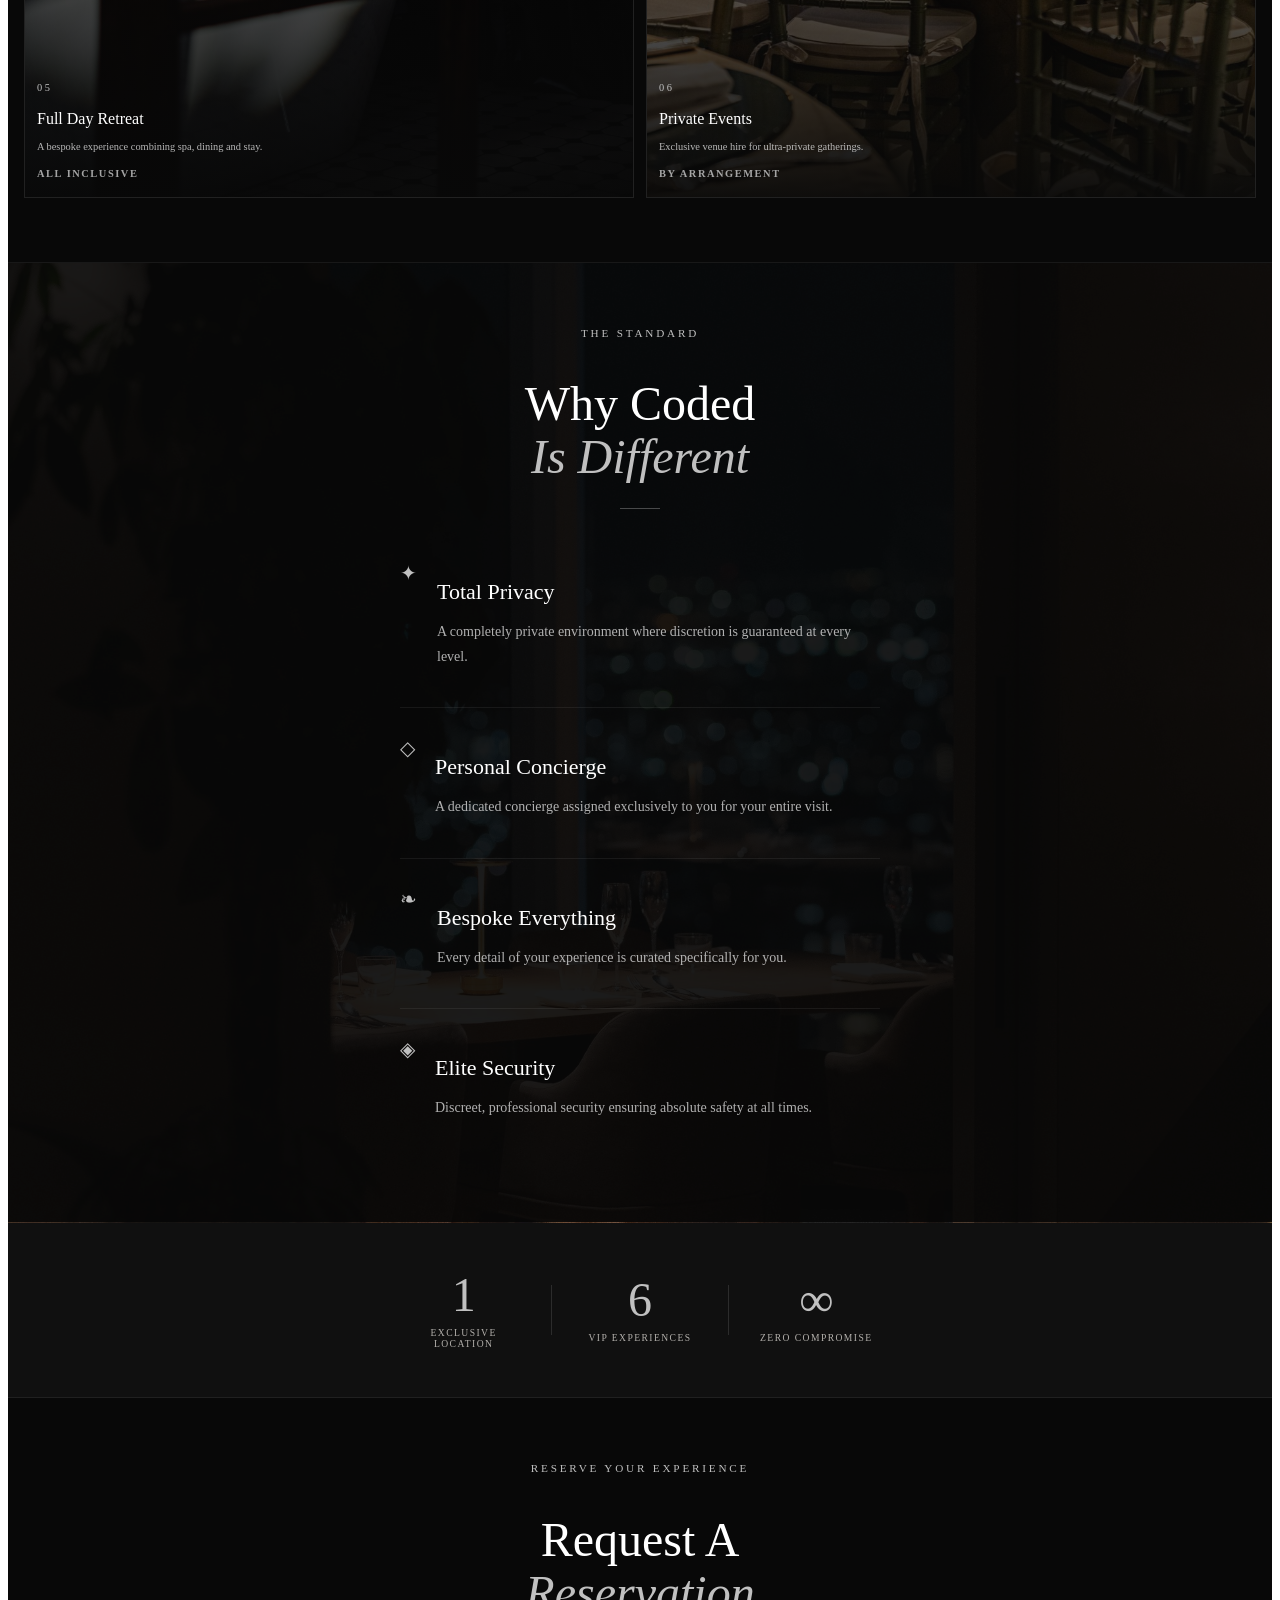
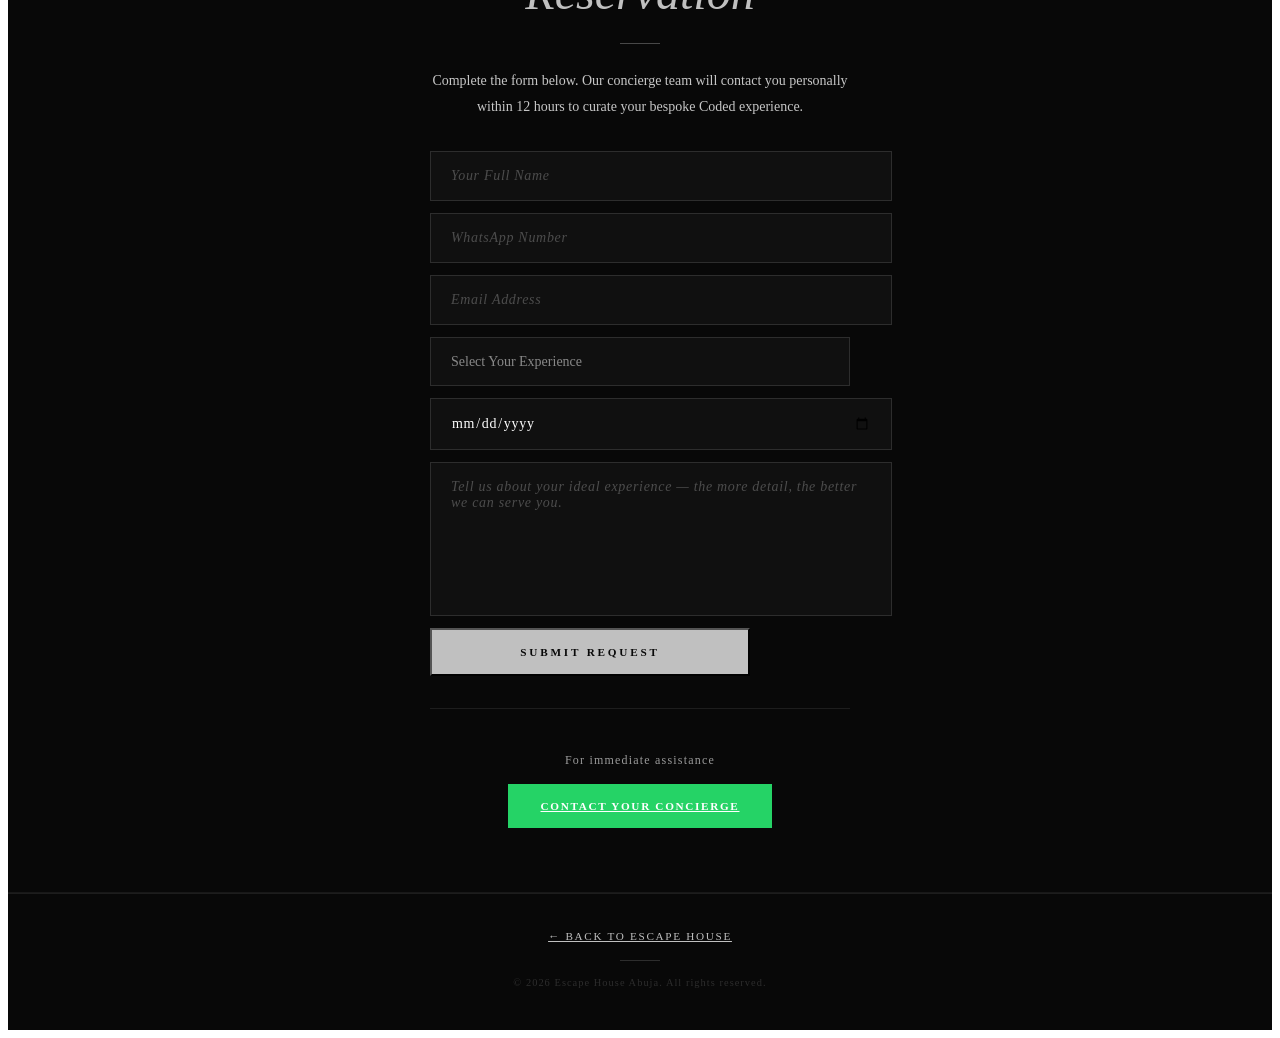
==== commit 45995bea: "Update WhatsApp button text premium" ====
--- a/branches/coded/index.html
+++ b/branches/coded/index.html
@@ -273,7 +273,7 @@
       <div class="coded-booking__contact">
         <p class="coded-booking__note">For immediate assistance</p>
         <div class="coded-booking__links">
-          <a href="https://wa.me/2349033333733" class="btn-coded-whatsapp">WhatsApp Concierge</a>
+          <a href="https://wa.me/2349033333733" class="btn-coded-whatsapp">Contact Your Concierge</a>
         </div>
       </div>
     </div>
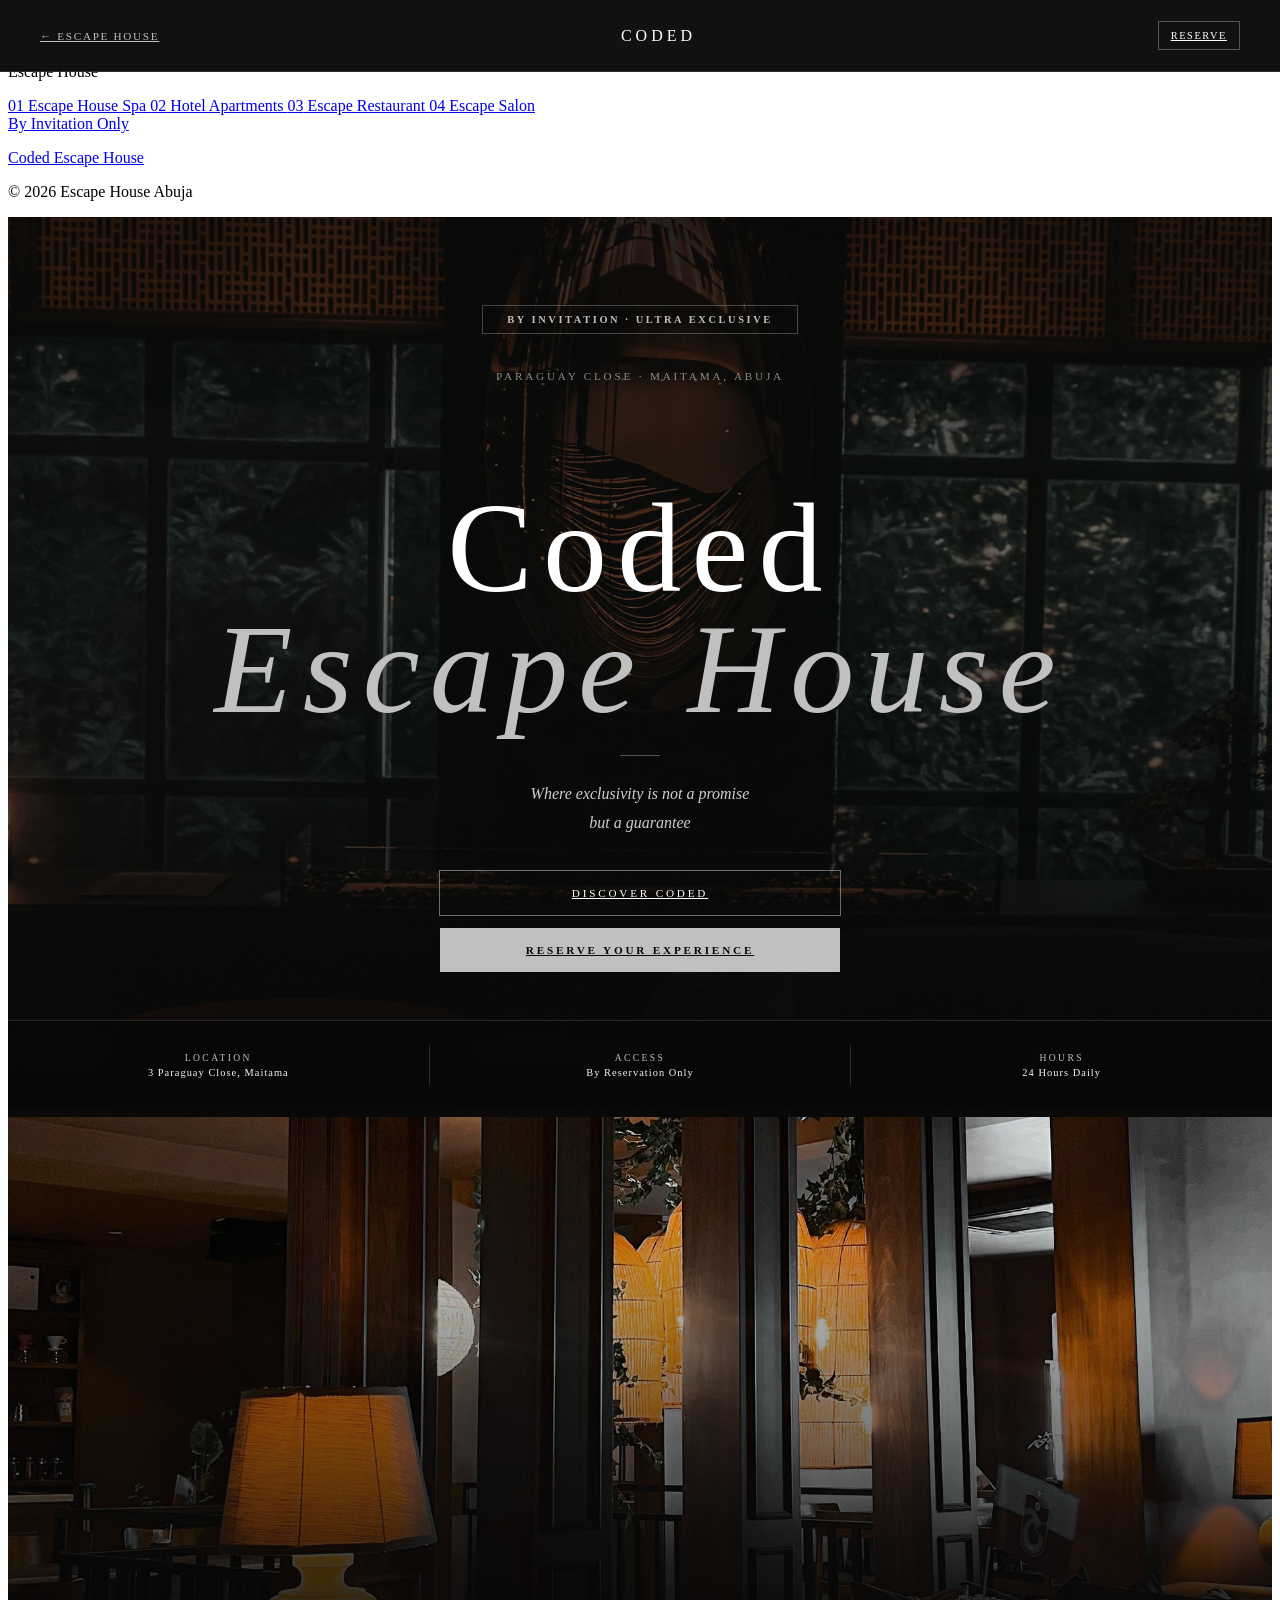
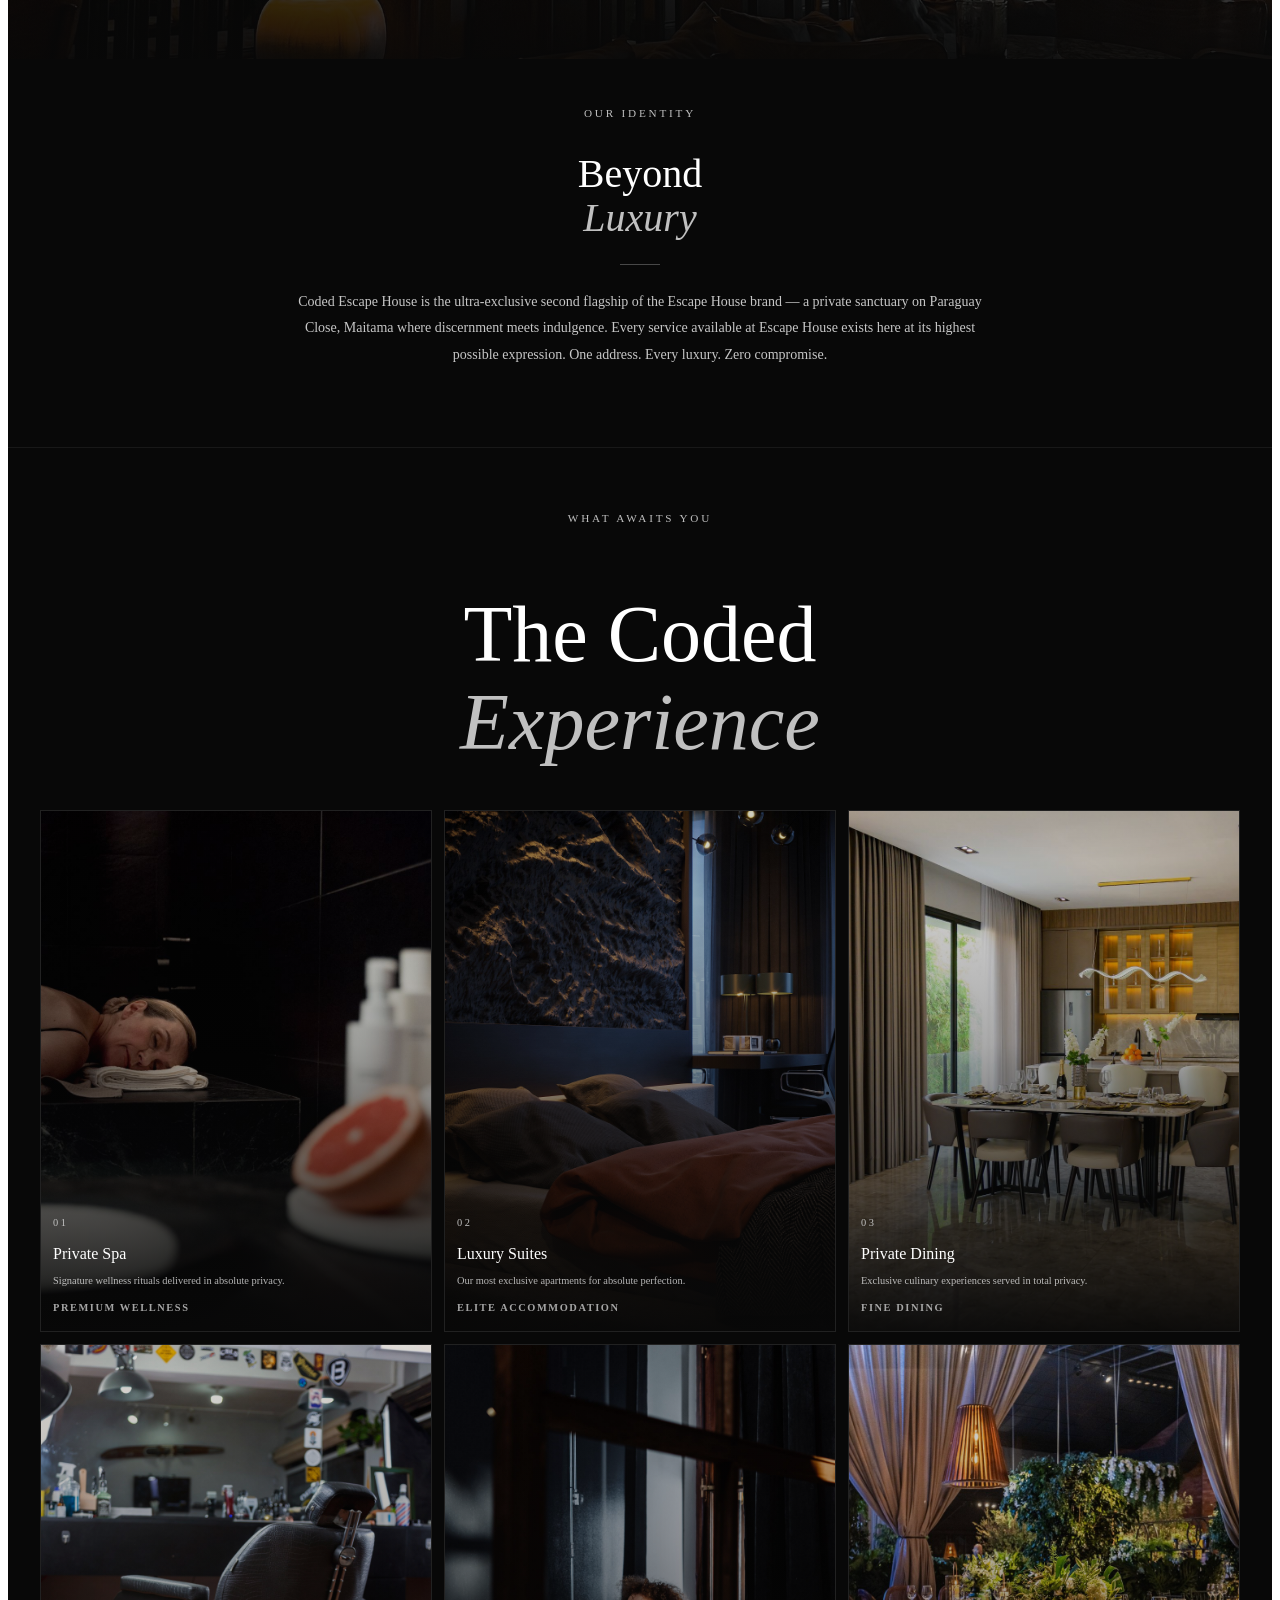
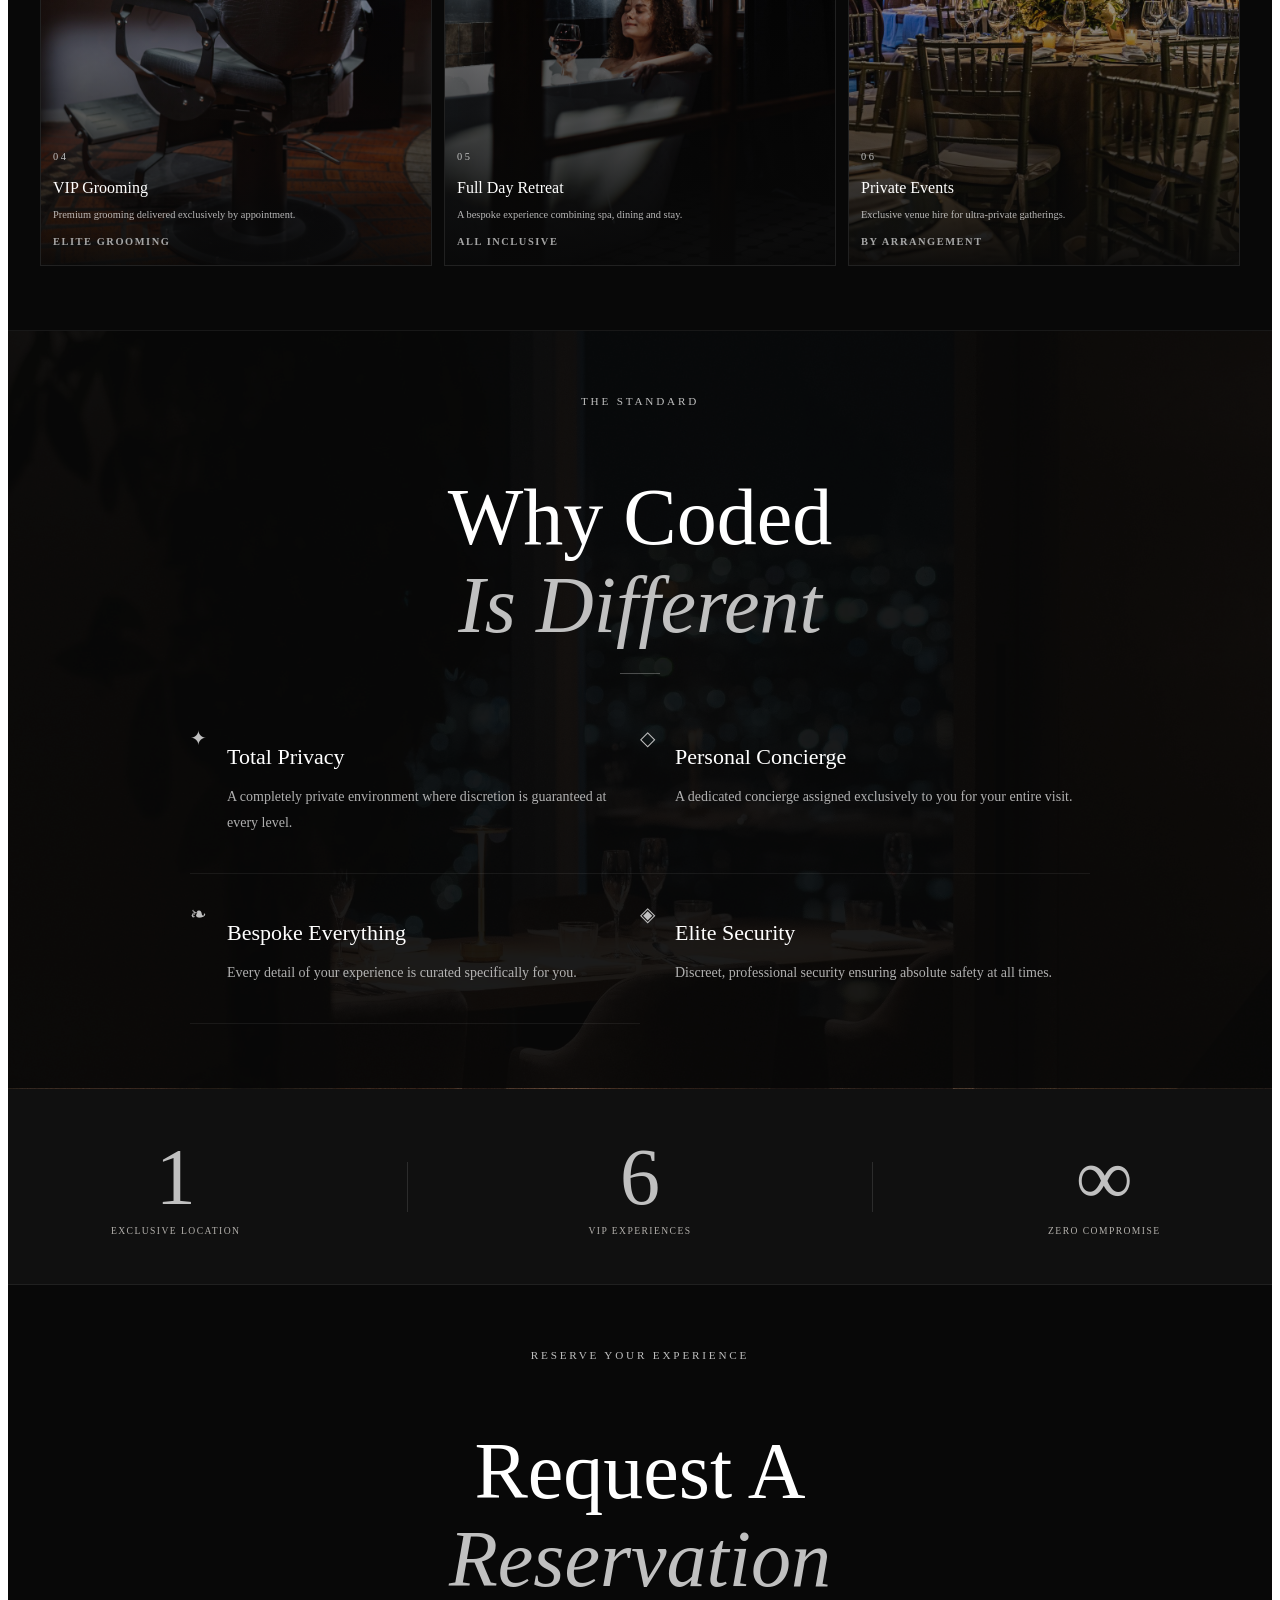
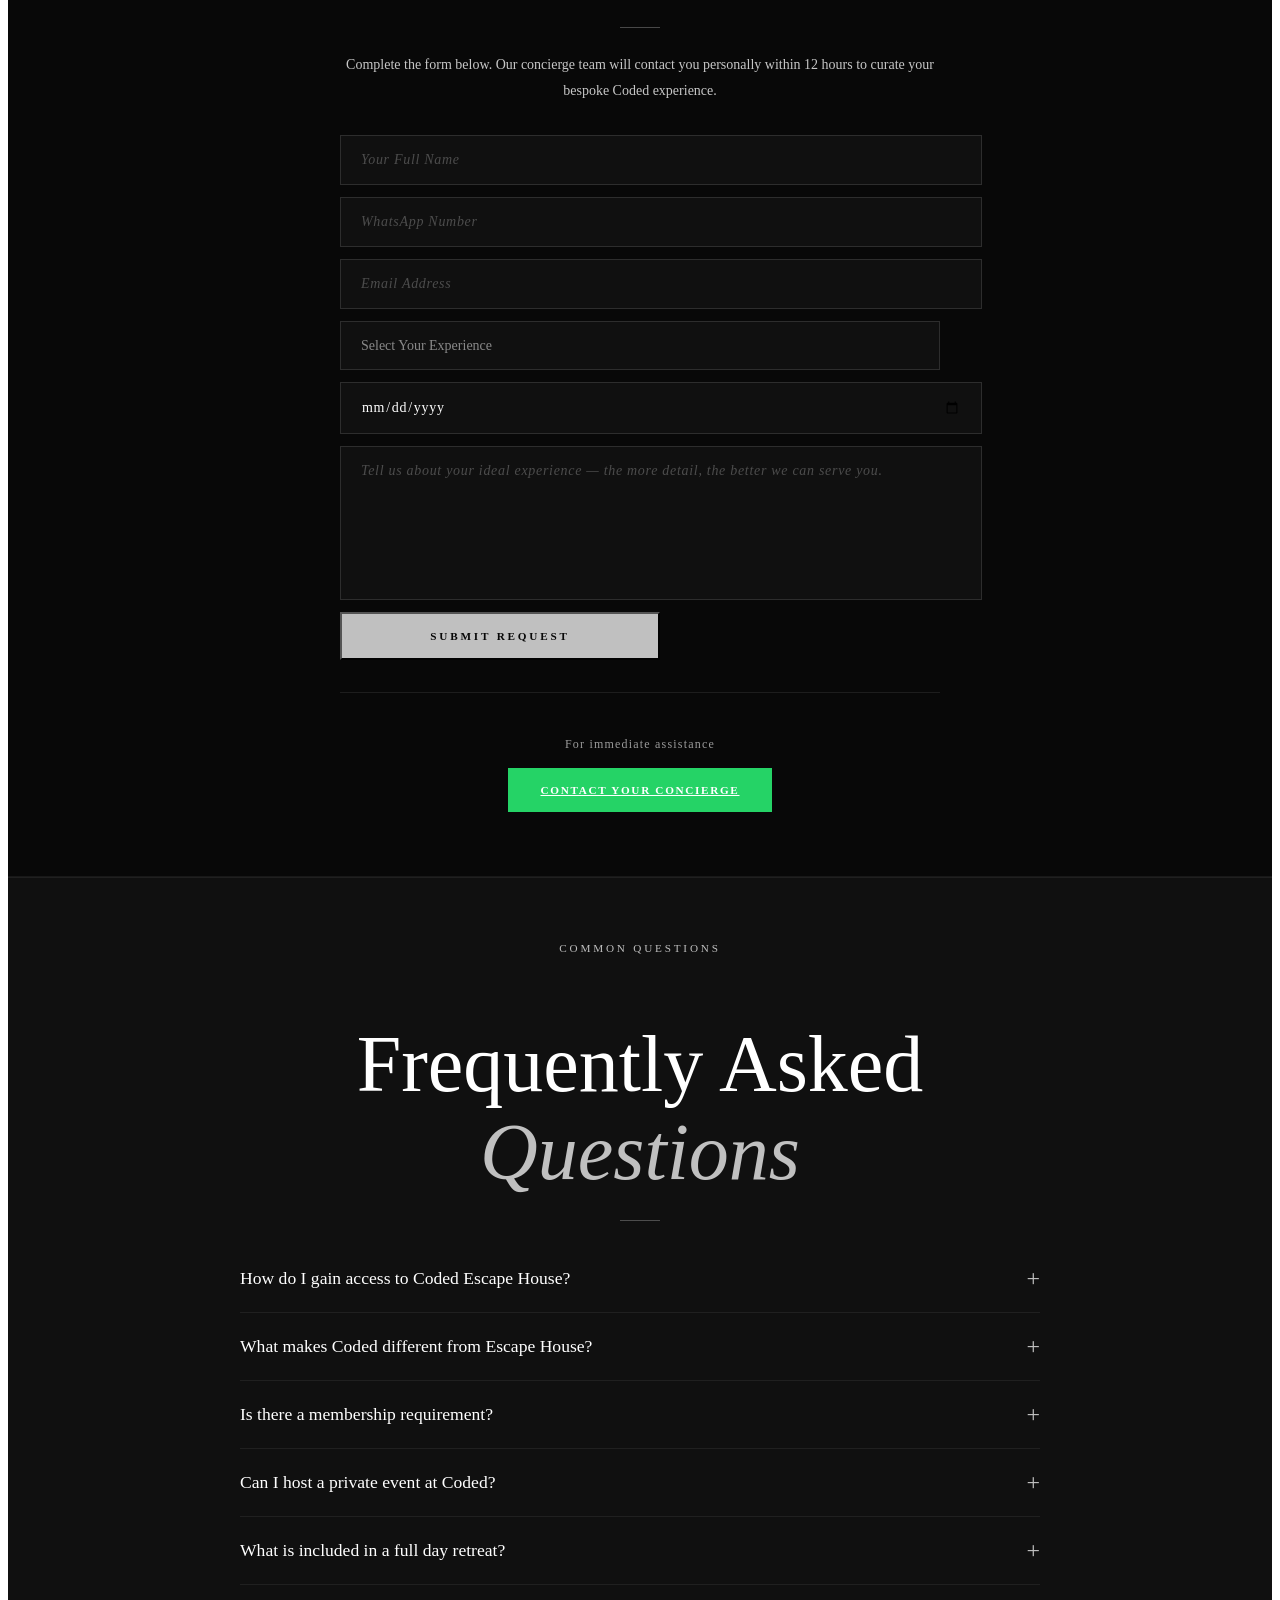
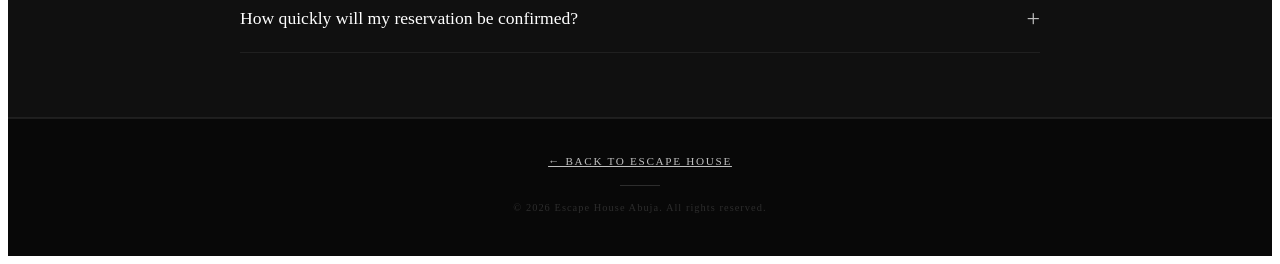
==== commit 260a292a: "Add FAQ sections all branch pages" ====
--- a/branches/coded/index.html
+++ b/branches/coded/index.html
@@ -3,8 +3,33 @@
 <head>
   <meta charset="UTF-8" />
   <meta name="viewport" content="width=device-width, initial-scale=1.0" />
-  <meta name="description" content="Coded Escape House — Ultra Exclusive Luxury, Paraguay Close, Maitama Abuja" />
-  <title>Coded Escape House</title>
+
+  <!-- PRIMARY SEO -->
+  <title>Coded Escape House — Ultra Exclusive Luxury Experience in Maitama, Abuja</title>
+  <meta name="description" content="Coded Escape House is Abuja's most exclusive private luxury destination on Paraguay Close, Maitama. Ultra-private spa, luxury suites, fine dining and VIP grooming by invitation only." />
+  <meta name="keywords" content="exclusive luxury Abuja, private spa Abuja, VIP experience Abuja, luxury retreat Maitama, exclusive hotel Abuja, private dining Abuja, coded escape house" />
+  <meta name="author" content="Escape House Abuja" />
+  <meta name="robots" content="index, follow" />
+
+  <!-- OPEN GRAPH -->
+  <meta property="og:type" content="website" />
+  <meta property="og:title" content="Coded Escape House — Ultra Exclusive Luxury in Abuja" />
+  <meta property="og:description" content="Abuja's most exclusive private luxury destination. Ultra-private spa, luxury suites, fine dining and VIP grooming by invitation only." />
+  <meta property="og:url" content="https://ezekielisrael1859.github.io/escape-house/branches/coded/" />
+  <meta property="og:image" content="https://ezekielisrael1859.github.io/escape-house/assets/images/coded/coded-hero.jpg" />
+  <meta property="og:site_name" content="Escape House Abuja" />
+
+  <!-- TWITTER CARD -->
+  <meta name="twitter:card" content="summary_large_image" />
+  <meta name="twitter:title" content="Coded Escape House — Ultra Exclusive Luxury in Abuja" />
+  <meta name="twitter:description" content="Abuja's most exclusive private luxury destination in Maitama." />
+  <meta name="twitter:image" content="https://ezekielisrael1859.github.io/escape-house/assets/images/coded/coded-hero.jpg" />
+
+  <!-- GEO LOCATION -->
+  <meta name="geo.region" content="NG-FC" />
+  <meta name="geo.placename" content="Maitama, Abuja, Nigeria" />
+  <meta name="geo.position" content="9.0820;7.4891" />
+
   <link rel="stylesheet" href="../../assets/css/tokens.css" />
   <link rel="stylesheet" href="../../assets/css/base.css" />
   <link rel="stylesheet" href="../../assets/css/components.css" />
@@ -279,6 +304,77 @@
     </div>
   </section>
 
+<!-- FAQ -->
+<section class="coded-faq">
+  <div class="coded-faq__inner">
+    <span class="coded-label">Common Questions</span>
+    <h2 class="coded-section-title">Frequently Asked<br><em>Questions</em></h2>
+    <div class="coded-divider"></div>
+    <div class="coded-faq__list">
+
+      <div class="coded-faq__item">
+        <button class="coded-faq__question">
+          How do I gain access to Coded Escape House?
+          <span class="coded-faq__icon">+</span>
+        </button>
+        <div class="coded-faq__answer">
+          <p>Coded Escape House operates by reservation only. Submit a request through our website or contact our concierge directly.</p>
+        </div>
+      </div>
+
+      <div class="coded-faq__item">
+        <button class="coded-faq__question">
+          What makes Coded different from Escape House?
+          <span class="coded-faq__icon">+</span>
+        </button>
+        <div class="coded-faq__answer">
+          <p>Coded is our ultra-exclusive second location offering every service at its highest expression with complete privacy and a dedicated personal concierge.</p>
+        </div>
+      </div>
+
+      <div class="coded-faq__item">
+        <button class="coded-faq__question">
+          Is there a membership requirement?
+          <span class="coded-faq__icon">+</span>
+        </button>
+        <div class="coded-faq__answer">
+          <p>No membership is required. Access is by reservation and subject to availability.</p>
+        </div>
+      </div>
+
+      <div class="coded-faq__item">
+        <button class="coded-faq__question">
+          Can I host a private event at Coded?
+          <span class="coded-faq__icon">+</span>
+        </button>
+        <div class="coded-faq__answer">
+          <p>Yes, Coded is available for ultra-private gatherings and events by arrangement.</p>
+        </div>
+      </div>
+
+      <div class="coded-faq__item">
+        <button class="coded-faq__question">
+          What is included in a full day retreat?
+          <span class="coded-faq__icon">+</span>
+        </button>
+        <div class="coded-faq__answer">
+          <p>Our full day retreat combines spa treatments, private dining, grooming and accommodation in one bespoke package.</p>
+        </div>
+      </div>
+
+      <div class="coded-faq__item">
+        <button class="coded-faq__question">
+          How quickly will my reservation be confirmed?
+          <span class="coded-faq__icon">+</span>
+        </button>
+        <div class="coded-faq__answer">
+          <p>Our concierge team will contact you personally within 12 hours of your request.</p>
+        </div>
+      </div>
+
+    </div>
+  </div>
+</section>
   <!-- FOOTER -->
   <footer class="coded-footer">
     <div class="coded-footer__inner">
--- a/branches/coded/css/coded.css
+++ b/branches/coded/css/coded.css
@@ -691,4 +691,174 @@
   font-size: 0.65rem;
   color: rgba(255,255,255,0.15);
   letter-spacing: 0.10em;
+}
+/* --- FAQ --- */
+.coded-faq {
+  background: #101010;
+  padding: 4rem 1.5rem;
+  border-top: 1px solid rgba(210, 210, 210, 0.08);
+  border-bottom: 1px solid rgba(210, 210, 210, 0.08);
+}
+
+.coded-faq__inner {
+  max-width: 480px;
+  margin: 0 auto;
+  text-align: center;
+}
+
+.coded-faq__list {
+  margin-top: 1rem;
+  text-align: left;
+}
+
+.coded-faq__item {
+  border-bottom: 1px solid rgba(210, 210, 210, 0.08);
+}
+
+.coded-faq__question {
+  width: 100%;
+  background: none;
+  border: none;
+  padding: 1.25rem 0;
+  display: flex;
+  align-items: center;
+  justify-content: space-between;
+  font-family: var(--font-heading);
+  font-size: 1.1rem;
+  color: #FFFFFF;
+  font-weight: 400;
+  cursor: pointer;
+  text-align: left;
+  gap: 1rem;
+}
+
+.coded-faq__icon {
+  color: silver;
+  font-size: 1.5rem;
+  flex-shrink: 0;
+  transition: transform 280ms ease;
+}
+
+.coded-faq__item.is-open .coded-faq__icon {
+  transform: rotate(45deg);
+}
+
+.coded-faq__answer {
+  max-height: 0;
+  overflow: hidden;
+  transition: max-height 400ms ease;
+}
+
+.coded-faq__item.is-open .coded-faq__answer {
+  max-height: 200px;
+}
+
+.coded-faq__answer p {
+  font-family: var(--font-body);
+  font-size: 0.875rem;
+  color: #E8E8E8;
+  line-height: 1.8;
+  opacity: 0.80;
+  padding-bottom: 1.25rem;
+}
+
+@media (min-width: 1024px) {
+  .coded-faq__inner {
+    max-width: 800px;
+  }
+}
+/* ============================================
+   DESKTOP MEDIA QUERIES — 1024px+
+   ============================================ */
+
+@media (min-width: 1024px) {
+
+  .coded-nav__inner {
+    max-width: 1200px;
+  }
+
+  .coded-nav__menu {
+    display: none;
+  }
+
+  .coded-hero__content {
+    max-width: 900px;
+  }
+
+  .coded-hero__title {
+    font-size: 8rem;
+  }
+
+  .coded-hero__infobar {
+    flex-direction: row;
+    justify-content: center;
+    padding: 1.5rem 3rem;
+    gap: 0;
+  }
+
+  .coded-hero__info {
+    flex: 1;
+    border-bottom: none;
+    padding-bottom: 0;
+  }
+
+  .coded-hero__info-divider {
+    display: block;
+    width: 1px;
+    height: 40px;
+    background: rgba(210, 210, 210, 0.20);
+  }
+
+  .coded-intro__inner {
+    max-width: 700px;
+    margin: 0 auto;
+  }
+
+  .coded-intro__img {
+    aspect-ratio: 21 / 9;
+  }
+
+  .coded-experiences__header {
+    max-width: 1200px;
+    margin: 0 auto;
+  }
+
+  .coded-section-title {
+    font-size: 5rem;
+  }
+
+  .coded-experiences__grid {
+    grid-template-columns: repeat(3, 1fr);
+    max-width: 1200px;
+    margin: 0 auto;
+    padding: 0 2rem;
+  }
+
+  .coded-features__inner {
+    max-width: 900px;
+  }
+
+  .coded-features__grid {
+    display: grid;
+    grid-template-columns: 1fr 1fr;
+    gap: 0;
+  }
+
+  .coded-stats__inner {
+    max-width: 1200px;
+    gap: 6rem;
+  }
+
+  .coded-stat__num {
+    font-size: 5rem;
+  }
+
+  .coded-booking__inner {
+    max-width: 600px;
+  }
+
+  .coded-footer__inner {
+    max-width: 1200px;
+  }
+
 }
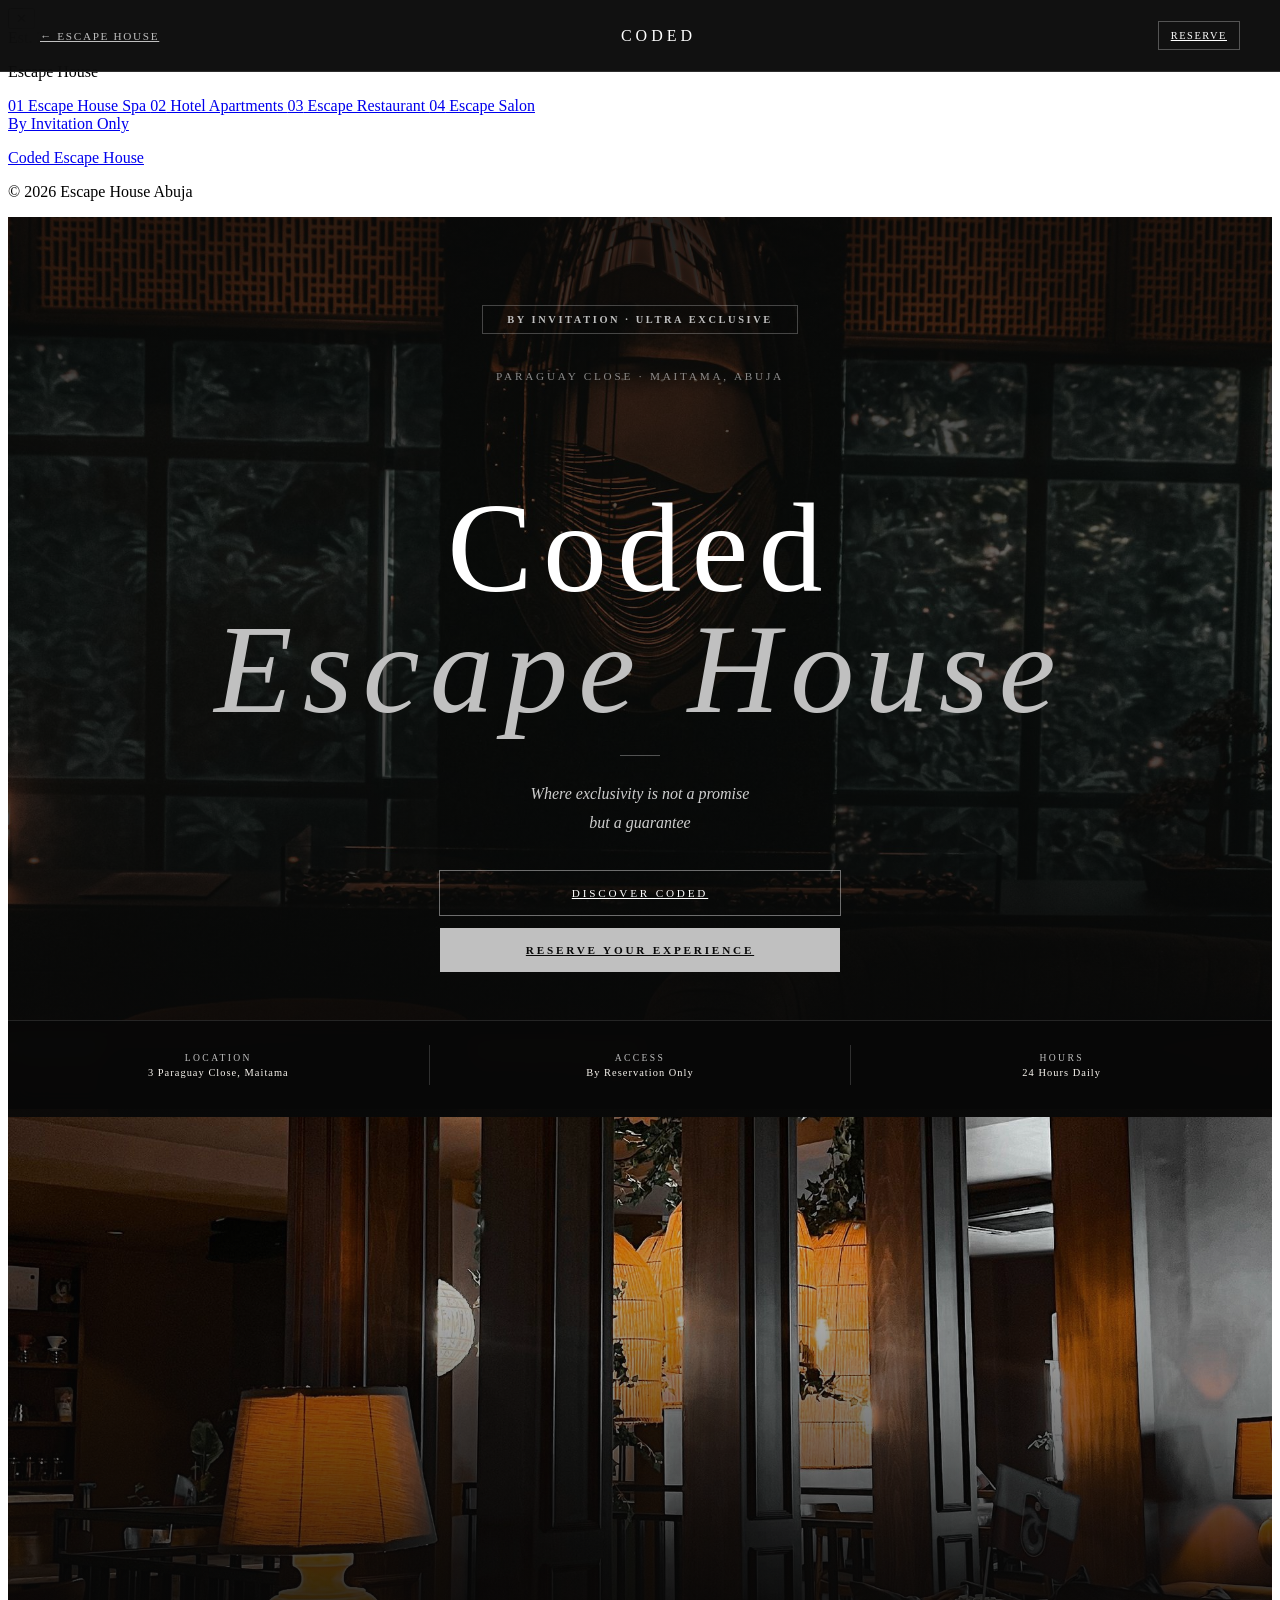
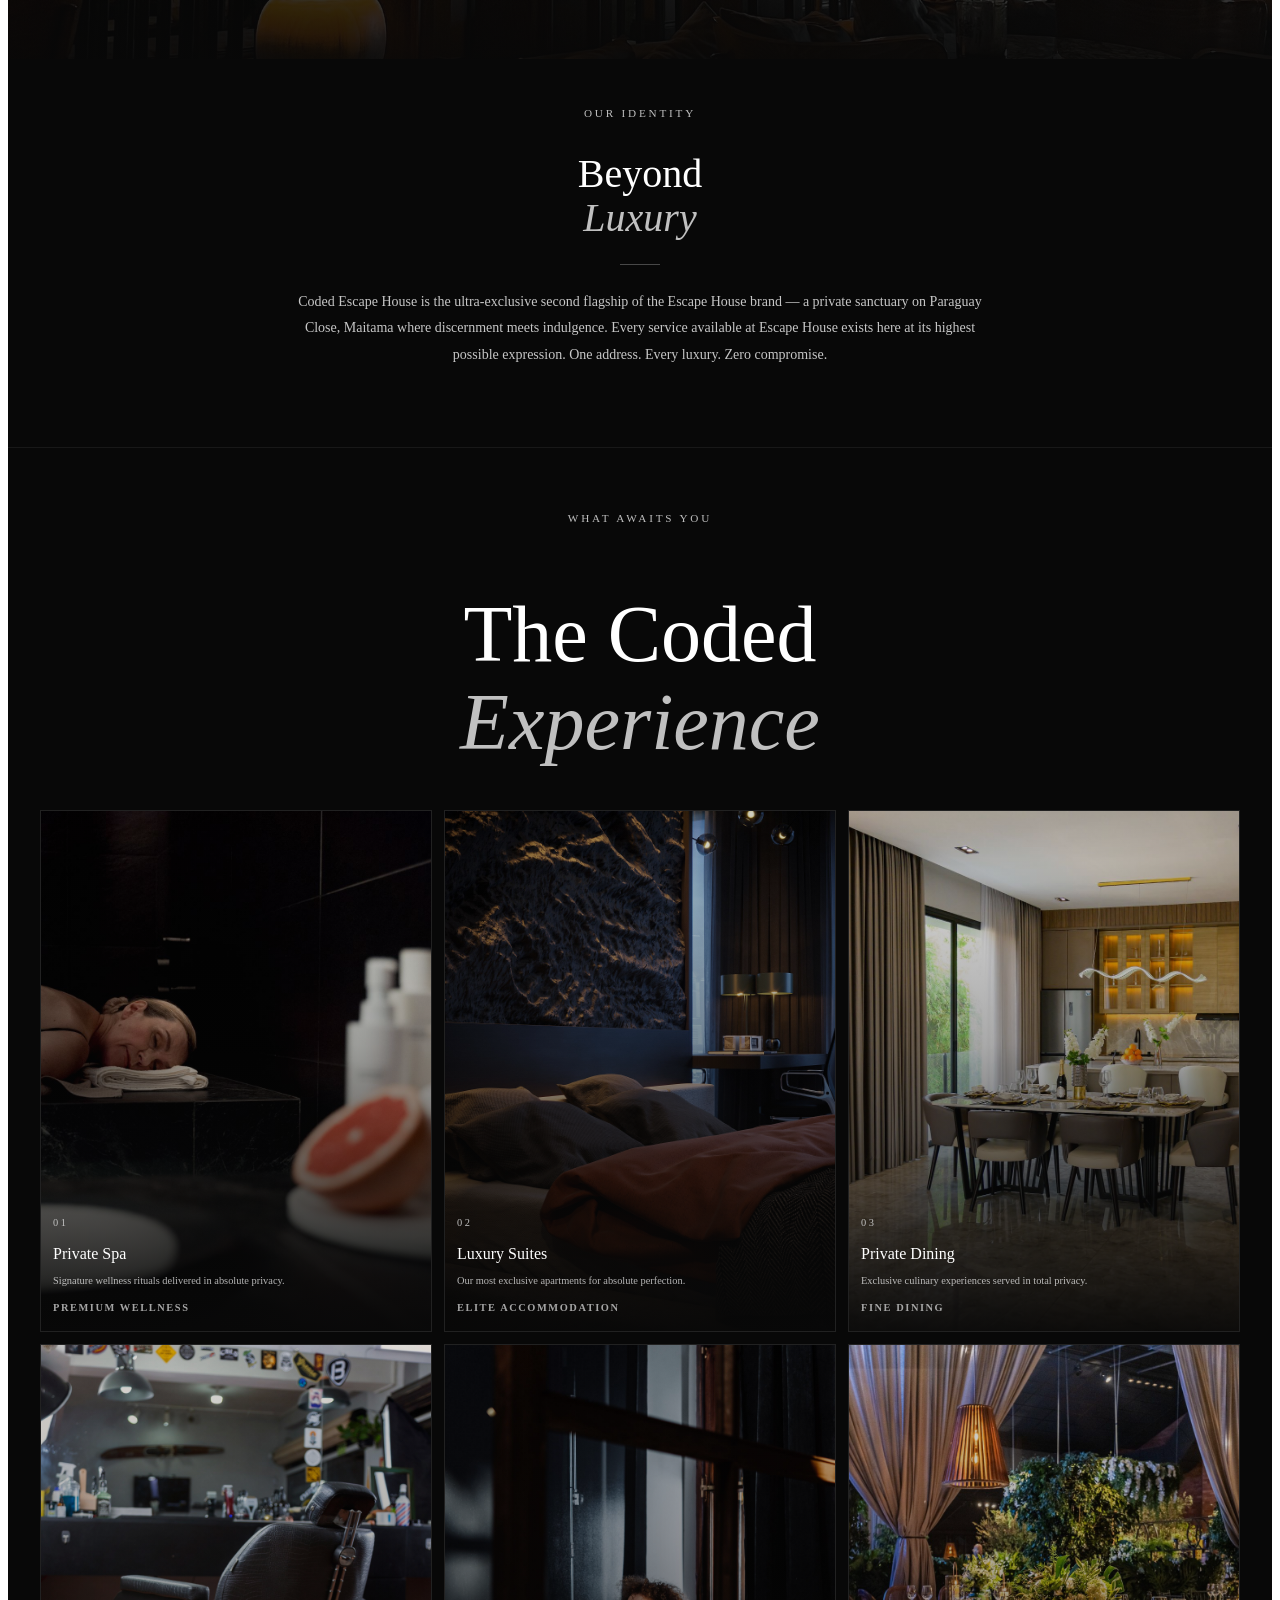
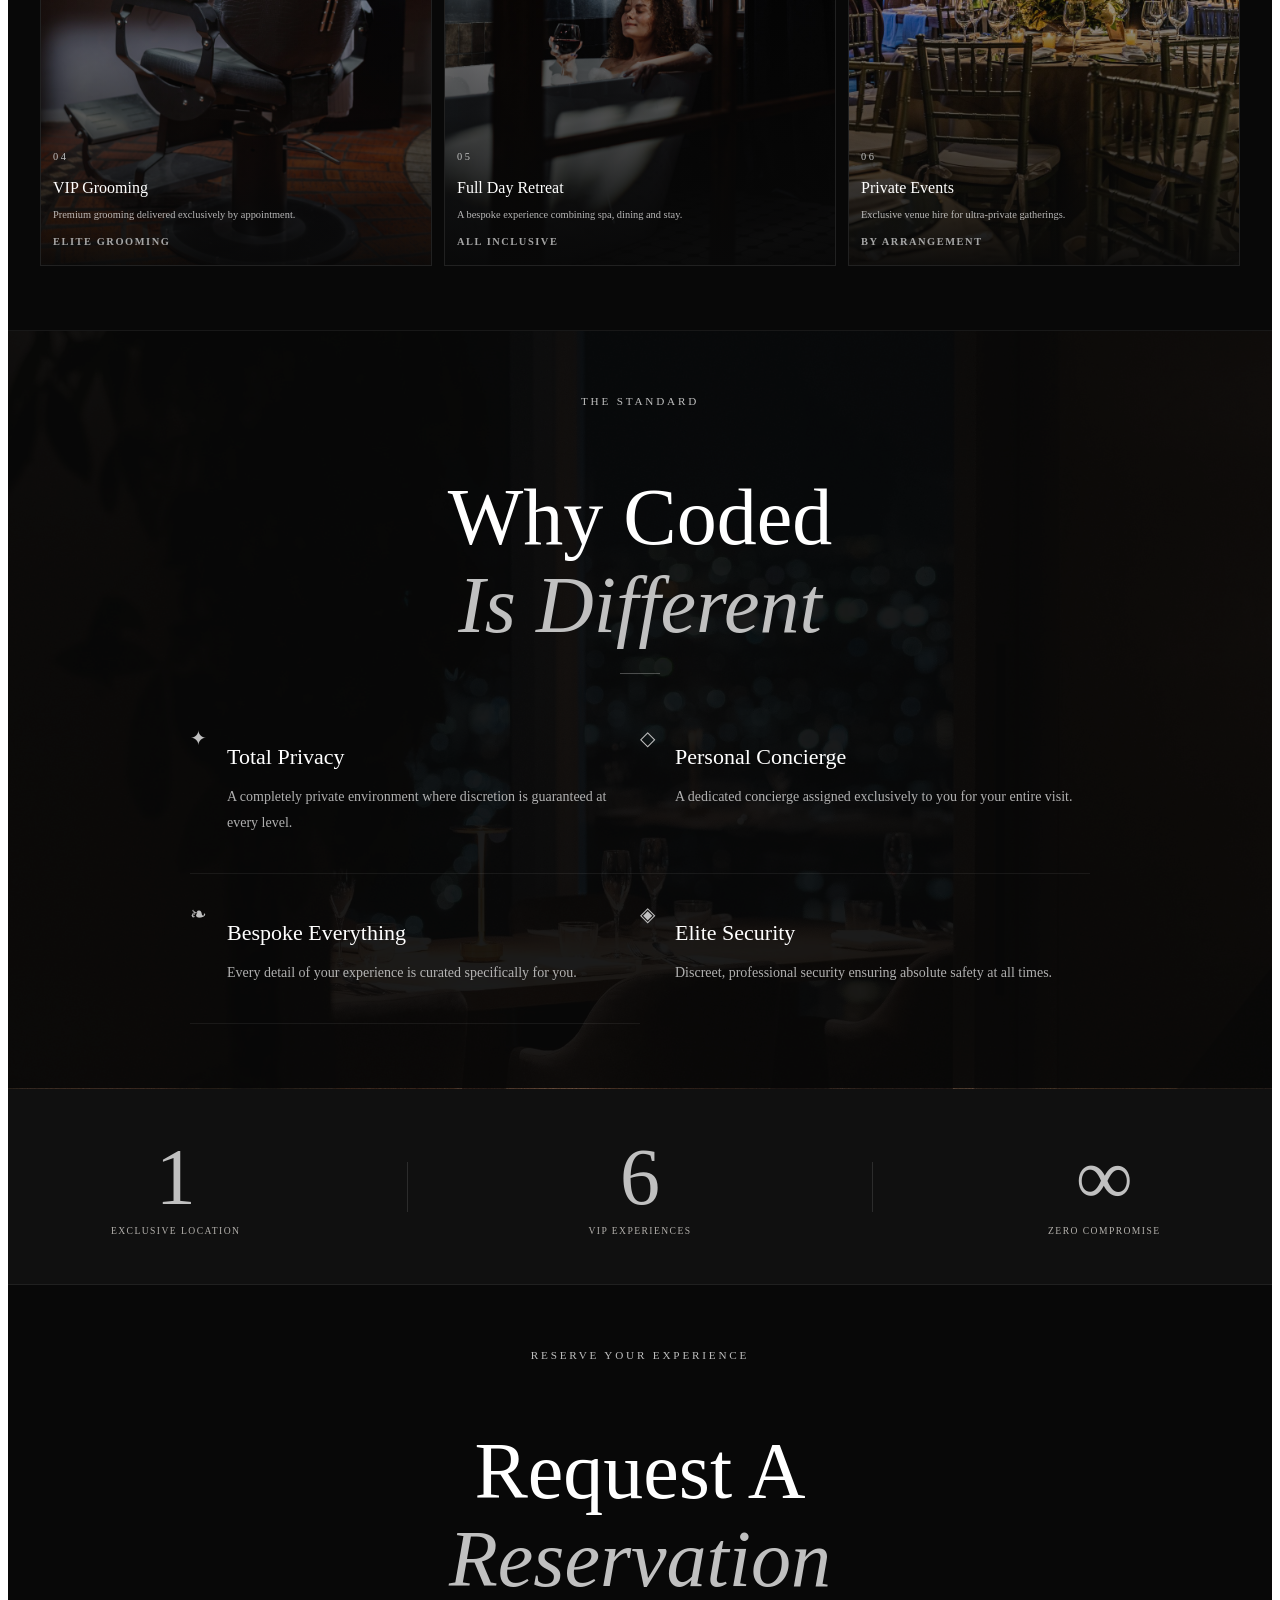
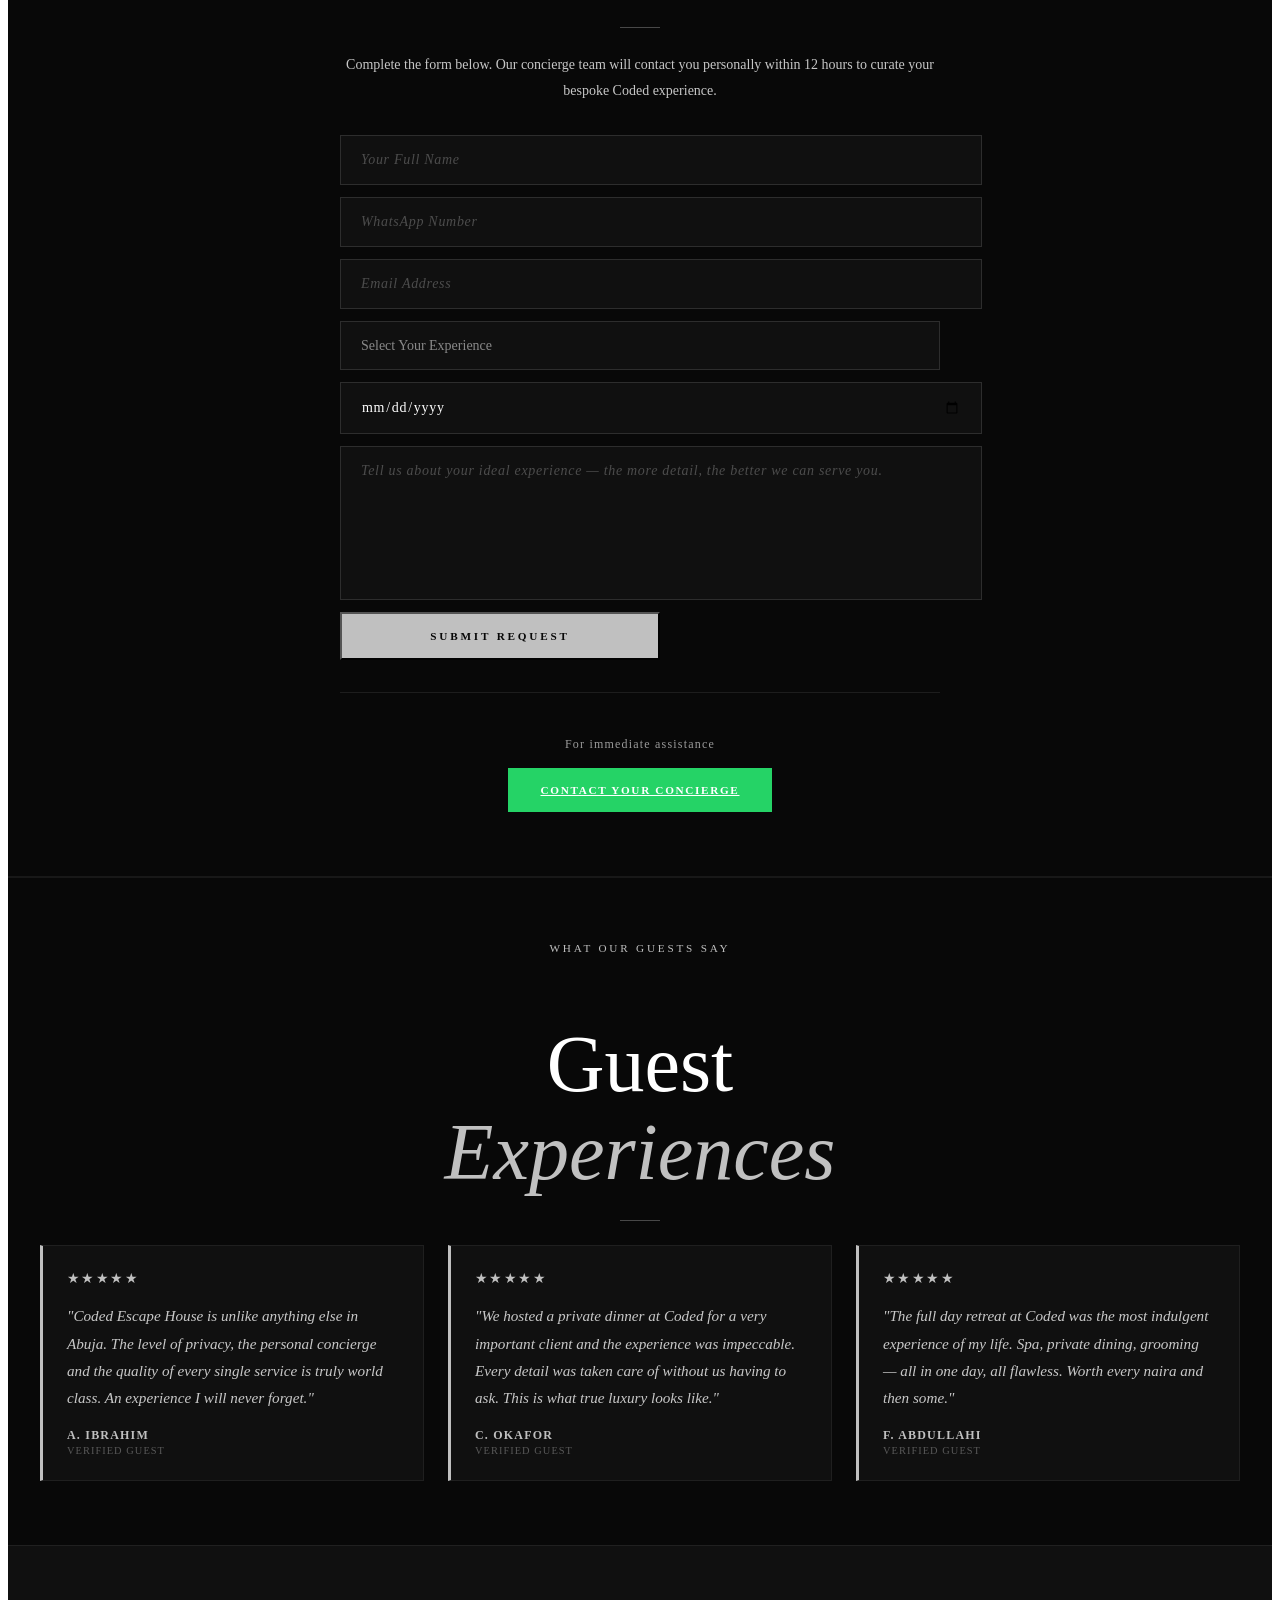
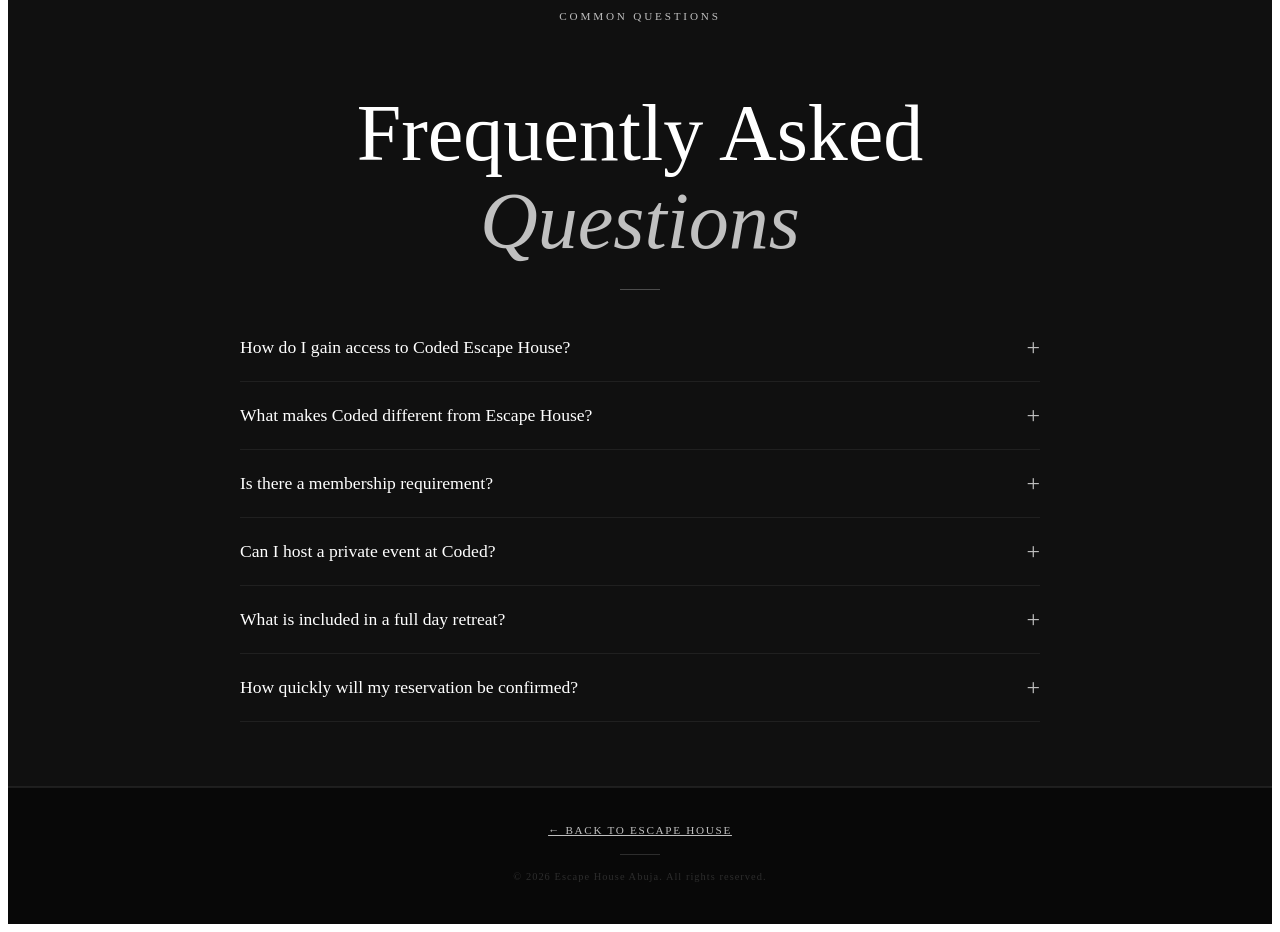
==== commit 053b2653: "Add testimonials all branch pages" ====
--- a/branches/coded/index.html
+++ b/branches/coded/index.html
@@ -304,6 +304,44 @@
     </div>
   </section>
 
+<!-- TESTIMONIALS -->
+<section class="coded-testimonials">
+  <div class="coded-testimonials__inner">
+    <span class="coded-label">What Our Guests Say</span>
+    <h2 class="coded-section-title">Guest<br><em>Experiences</em></h2>
+    <div class="coded-divider"></div>
+    <div class="coded-testimonials__grid">
+
+      <div class="coded-testimonial">
+        <div class="coded-testimonial__stars">★★★★★</div>
+        <p class="coded-testimonial__text">"Coded Escape House is unlike anything else in Abuja. The level of privacy, the personal concierge and the quality of every single service is truly world class. An experience I will never forget."</p>
+        <div class="coded-testimonial__author">
+          <span class="coded-testimonial__name">A. Ibrahim</span>
+          <span class="coded-testimonial__role">Verified Guest</span>
+        </div>
+      </div>
+
+      <div class="coded-testimonial">
+        <div class="coded-testimonial__stars">★★★★★</div>
+        <p class="coded-testimonial__text">"We hosted a private dinner at Coded for a very important client and the experience was impeccable. Every detail was taken care of without us having to ask. This is what true luxury looks like."</p>
+        <div class="coded-testimonial__author">
+          <span class="coded-testimonial__name">C. Okafor</span>
+          <span class="coded-testimonial__role">Verified Guest</span>
+        </div>
+      </div>
+
+      <div class="coded-testimonial">
+        <div class="coded-testimonial__stars">★★★★★</div>
+        <p class="coded-testimonial__text">"The full day retreat at Coded was the most indulgent experience of my life. Spa, private dining, grooming — all in one day, all flawless. Worth every naira and then some."</p>
+        <div class="coded-testimonial__author">
+          <span class="coded-testimonial__name">F. Abdullahi</span>
+          <span class="coded-testimonial__role">Verified Guest</span>
+        </div>
+      </div>
+
+    </div>
+  </div>
+</section>
 <!-- FAQ -->
 <section class="coded-faq">
   <div class="coded-faq__inner">
--- a/branches/coded/css/coded.css
+++ b/branches/coded/css/coded.css
@@ -692,6 +692,88 @@
   color: rgba(255,255,255,0.15);
   letter-spacing: 0.10em;
 }
+/* --- TESTIMONIALS --- */
+.coded-testimonials {
+  background: #080808;
+  padding: 4rem 1.5rem;
+  border-top: 1px solid rgba(210, 210, 210, 0.08);
+}
+
+.coded-testimonials__inner {
+  max-width: 480px;
+  margin: 0 auto;
+  text-align: center;
+}
+
+.coded-testimonials__grid {
+  display: flex;
+  flex-direction: column;
+  gap: 1.5rem;
+  margin-top: 1rem;
+}
+
+.coded-testimonial {
+  background: #101010;
+  border: 1px solid rgba(210, 210, 210, 0.08);
+  border-left: 3px solid silver;
+  padding: 1.5rem;
+  text-align: left;
+}
+
+.coded-testimonial__stars {
+  color: silver;
+  font-size: 0.875rem;
+  letter-spacing: 0.1em;
+  margin-bottom: 0.75rem;
+}
+
+.coded-testimonial__text {
+  font-family: var(--font-script);
+  font-style: italic;
+  font-size: 0.95rem;
+  color: #E8E8E8;
+  line-height: 1.8;
+  margin-bottom: 1rem;
+  opacity: 0.85;
+}
+
+.coded-testimonial__author {
+  display: flex;
+  flex-direction: column;
+  gap: 0.15rem;
+}
+
+.coded-testimonial__name {
+  font-family: var(--font-body);
+  font-size: 0.75rem;
+  color: silver;
+  font-weight: 600;
+  letter-spacing: 0.10em;
+  text-transform: uppercase;
+}
+
+.coded-testimonial__role {
+  font-family: var(--font-body);
+  font-size: 0.65rem;
+  color: rgba(255,255,255,0.30);
+  letter-spacing: 0.10em;
+  text-transform: uppercase;
+}
+
+@media (min-width: 1024px) {
+  .coded-testimonials__inner {
+    max-width: 1200px;
+  }
+
+  .coded-testimonials__grid {
+    flex-direction: row;
+    gap: 1.5rem;
+  }
+
+  .coded-testimonial {
+    flex: 1;
+  }
+}
 /* --- FAQ --- */
 .coded-faq {
   background: #101010;
